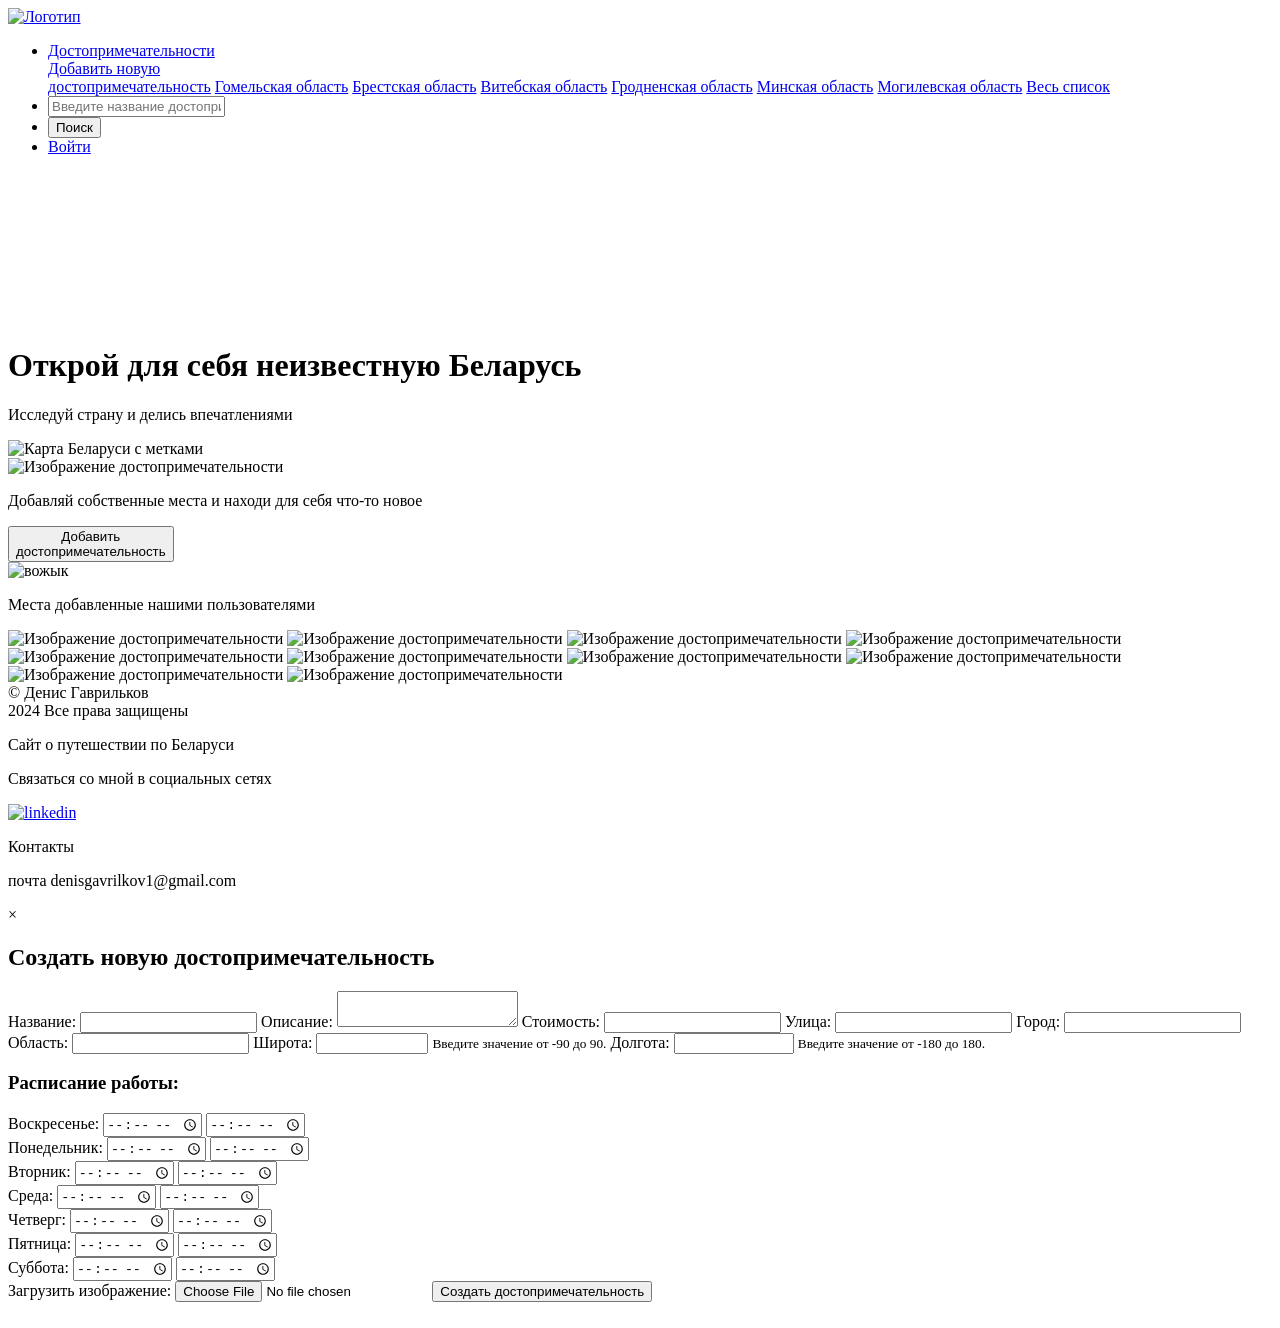
==== TravelAroundBelarusProj/wwwroot/HTML/index.html @ bdcacbc2 "correct 4/11/2024 auth and register" ====
<!--index.html-->
<!DOCTYPE html>
<html lang="ru">
<head>
    <meta charset="UTF-8">
    <meta name="viewport" content="width=device-width, initial-scale=1.0">
    <title>Путешествие по Беларуси</title>
    <link rel="stylesheet" href="/CSS/styles.css">
</head>
<body>
    <div class="top-background"></div>
    <div class="container_body">
        <header>
            <div class="navbar-container">
                <nav class="navbar">
                    <div class="logo">
                        <a href="#" id="homeLink">
                            <img src="./Images/UsersPhotos/Логотип.png" alt="Логотип" class="logo-image">
                        </a>
                    </div>
                    <ul class="nav-links">
                        <li class="dropdown">
                            <a href="#" class="dropbtn">Достопримечательности</a>
                            <div class="dropdown-content">
                                <a href="#" <button id="createButton">Добавить новую<br /> достопримечательность</button></a>
                                <a href="#" class="region-link" data-region="Гомельская">Гомельская область</a>
                                <a href="#" class="region-link" data-region="Брестская">Брестская область</a>
                                <a href="#" class="region-link" data-region="Витебская">Витебская область</a>
                                <a href="#" class="region-link" data-region="Гродненская">Гродненская область</a>
                                <a href="#" class="region-link" data-region="Минская">Минская область</a>
                                <a href="#" class="region-link" data-region="Могилевская">Могилевская область</a>
                                <a href="#" class="region-link" data-region="Весь список">Весь список</a>
                            </div>
                        </li>
                        <li><input type="text" id="searchInput" placeholder="Введите название достопримечательности"></li>
                        <li><button id="searchButton">Поиск</button></li>
                        <li><a href="#" id="loginButton">Войти</a></li>
                        <!--<li><button id="createButton" class="btn-primary">Добавить достопримечательность</button></li>-->
                    </ul>
                </nav>
            </div>
        </header>

        <div class="video-container">
            <video id="headerVideo" autoplay muted loop>
                <source src="./Images/VideoHeader.mp4" type="video/mp4">
                Ваш браузер не поддерживает видео.
            </video>
            <div class="video-overlay">
                <h1>Открой для себя неизвестную Беларусь</h1>
            </div>
        </div>

        <!--<div class="content-section">-->
        <div class="container">

            <main id="content">
                <!-- Контент будет загружаться здесь -->
            </main>

        </div>

        <div class="container">
            <div class="text-group">
                <p>Исследуй страну и делись впечатлениями</p>
                <img src="./Images/map.png" alt="Карта Беларуси с метками" class="map-image">
            </div>
            <div class="text-group">
                <img src="./Images/UsersPhotos/Grodno_Building.jpg" alt="Изображение достопримечательности" class="place-image">
                <div class="column-group">
                    <p>Добавляй собственные места и находи для себя что-то новое</p>
                    <div class="row-Images-group">
                        <li style="list-style-type: none;"><button id="createButton" class="btn-primary">Добавить <br /> достопримечательность</button></li>
                        <img src="./Images/вожык.png" alt="вожык" class="cat-image">
                    </div>
                </div>
            </div>
            <div class="text-group"> <p>Места добавленные нашими пользователями</p> </div>
            <!--<div class="text-group">
            <img src="./Images/UsersPhotos/Карточка Несвиж.jpg" alt="Изображение достопримечательности" class="UsersPhotos">
            <img src="./Images/UsersPhotos/Карточка Гродно.jpg" alt="Изображение достопримечательности" class="UsersPhotos">
        </div>-->
        </div>

        <div class="text-group slider-container">

            <div class="slider">
                <img src="./Images/UsersPhotos/Nesvizh_Street.jpg" alt="Изображение достопримечательности" class="Slider_UsersPhotos">
                <img src="./Images/UsersPhotos/Courtyards_of_Grodno.jpg" alt="Изображение достопримечательности" class="Slider_UsersPhotos">
                <img src="./Images/UsersPhotos/Drama_Theatre.jpg" alt="Изображение достопримечательности" class="Slider_UsersPhotos">
                <img src="./Images/UsersPhotos/University.jpg" alt="Изображение достопримечательности" class="Slider_UsersPhotos">
                <img src="./Images/UsersPhotos/Boris_and_Gleb_Church.jpg" alt="Изображение достопримечательности" class="Slider_UsersPhotos">
                <img src="./Images/UsersPhotos/The_new_castle.jpg" alt="Изображение достопримечательности" class="Slider_UsersPhotos">
                <img src="./Images/UsersPhotos/Grodno_Street_1.jpg" alt="Изображение достопримечательности" class="Slider_UsersPhotos">
                <img src="./Images/UsersPhotos/Grodno_Street_2.jpg" alt="Изображение достопримечательности" class="Slider_UsersPhotos">
                <img src="./Images/UsersPhotos/The_old_castle.jpg" alt="Изображение достопримечательности" class="Slider_UsersPhotos">
                <img src="./Images/UsersPhotos/Nesvizh_Street.jpg" alt="Изображение достопримечательности" class="Slider_UsersPhotos">
                <!-- Добавьте сюда еще изображения, если нужно -->
            </div>
        </div>

        <div class="footer">
            <div class="container">
                <div class="footer-row">
                    <div class="footer-copyright">
                        <div class="footer-copyright-name">© Денис Гаврильков <br /> 2024 Все права защищены </div>
                        <p>Сайт о путешествии по Беларуси</p>

                    </div> <!--"footer-copyright"-->
                    <div class="footer-connect">
                        <p>Связаться со мной в социальных сетях</p>
                        <div class="footer-icons">
                            <a href="#">
                                <img src="./Images/icons/in.jpg" alt="linkedin" class="in-image" />
                            </a>

                        </div>
                    </div> <!--"footer-connect"-->
                    <div class="footer-connect">
                        <p>Контакты</p>
                        <p>почта denisgavrilkov1@gmail.com</p>
                    </div>
                </div> <!--"footer-row"-->
            </div> <!--container-->
        </div> <!--footer-->
        <!-- Modal для добавления достопримечательности -->
        <div id="createModal" class="modal">
            <div class="modal-content">
                <span class="close">×</span>
                <h2>Создать новую достопримечательность</h2>
                <form id="createForm">
                    <label for="name">Название:</label>
                    <input type="text" id="name" name="name" required>

                    <label for="description">Описание:</label>
                    <textarea id="description" name="description" required></textarea>

                    <label for="price">Стоимость:</label>
                    <input type="number" id="price" name="price" step="0.01" required>

                    <!--<label for="numberOfVisitors">Количество посетителей:</label>
    <input type="number" id="numberOfVisitors" name="numberOfVisitors" min="0">-->

                    <label for="street">Улица:</label>
                    <input type="text" id="street" name="street">

                    <label for="city">Город:</label>
                    <input type="text" id="city" name="city">

                    <label for="region">Область:</label>
                    <input type="text" id="region" name="region" required>

                    <label for="latitude">Широта:</label>
                    <input type="number" id="latitude" name="latitude" step="0.000001" min="-90" max="90">
                    <small>Введите значение от -90 до 90.</small>

                    <label for="longitude">Долгота:</label>
                    <input type="number" id="longitude" name="longitude" step="0.000001" min="-180" max="180">
                    <small>Введите значение от -180 до 180.</small>

                    <!--<fieldset id="workSchedules">
        <legend>Расписание работы:</legend>-->
                    <!-- Блоки расписания будут добавляться динамически -->
                    <!--<div class="work-schedule">
            <label for="workDay0">День недели:</label>
            <select id="workDay0" name="workSchedules[0].dayOfWeek">
                <option value="" selected disabled>Выберите день недели</option>
                <option value="Понедельник">Понедельник</option>
                <option value="Вторник">Вторник</option>
                <option value="Среда">Среда</option>
                <option value="Четверг">Четверг</option>
                <option value="Пятница">Пятница</option>
                <option value="Суббота">Суббота</option>
                <option value="Воскресенье">Воскресенье</option>
            </select>
            <label for="openTime0">Время открытия:</label>
            <input type="time" id="openTime0" name="workSchedules[0].openTime">
            <label for="closeTime0">Время закрытия:</label>
            <input type="time" id="closeTime0" name="workSchedules[0].closeTime">
        </div>
    </fieldset>-->

                    <div id="workSchedulesContainer">
                        <h3>Расписание работы:</h3>
                        <div class="work-schedule" data-day="Sunday">
                            <label>Воскресенье:</label>
                            <input type="time" name="workSchedules[0].openTime" placeholder="Время открытия">
                            <input type="time" name="workSchedules[0].closeTime" placeholder="Время закрытия">
                        </div>
                        <div class="work-schedule" data-day="Monday">
                            <label>Понедельник:</label>
                            <input type="time" name="workSchedules[1].openTime" placeholder="Время открытия">
                            <input type="time" name="workSchedules[1].closeTime" placeholder="Время закрытия">
                        </div>
                        <div class="work-schedule" data-day="Tuesday">
                            <label>Вторник:</label>
                            <input type="time" name="workSchedules[2].openTime" placeholder="Время открытия">
                            <input type="time" name="workSchedules[2].closeTime" placeholder="Время закрытия">
                        </div>
                        <div class="work-schedule" data-day="Wednesday">
                            <label>Среда:</label>
                            <input type="time" name="workSchedules[3].openTime" placeholder="Время открытия">
                            <input type="time" name="workSchedules[3].closeTime" placeholder="Время закрытия">
                        </div>
                        <div class="work-schedule" data-day="Thursday">
                            <label>Четверг:</label>
                            <input type="time" name="workSchedules[4].openTime" placeholder="Время открытия">
                            <input type="time" name="workSchedules[4].closeTime" placeholder="Время закрытия">
                        </div>
                        <div class="work-schedule" data-day="Friday">
                            <label>Пятница:</label>
                            <input type="time" name="workSchedules[5].openTime" placeholder="Время открытия">
                            <input type="time" name="workSchedules[5].closeTime" placeholder="Время закрытия">
                        </div>
                        <div class="work-schedule" data-day="Saturday">
                            <label>Суббота:</label>
                            <input type="time" name="workSchedules[6].openTime" placeholder="Время открытия">
                            <input type="time" name="workSchedules[6].closeTime" placeholder="Время закрытия">
                        </div>
                    </div>

                    <!--<button type="button" id="addSchedule">Добавить день недели</button>-->
                    <label for="imageFile">Загрузить изображение:</label>
                    <input type="file" id="imageFile" name="imageFile" accept="image/*">
                    <button type="submit">Создать достопримечательность</button>
                </form>
            </div><br class="Apple-interchange-newline">
        </div>
        <script src="/JS/navigation.js"></script>
        <script src="/JS/script.js"></script>
    </div>
</body>
<div class="bottom-background"></div>
</html>
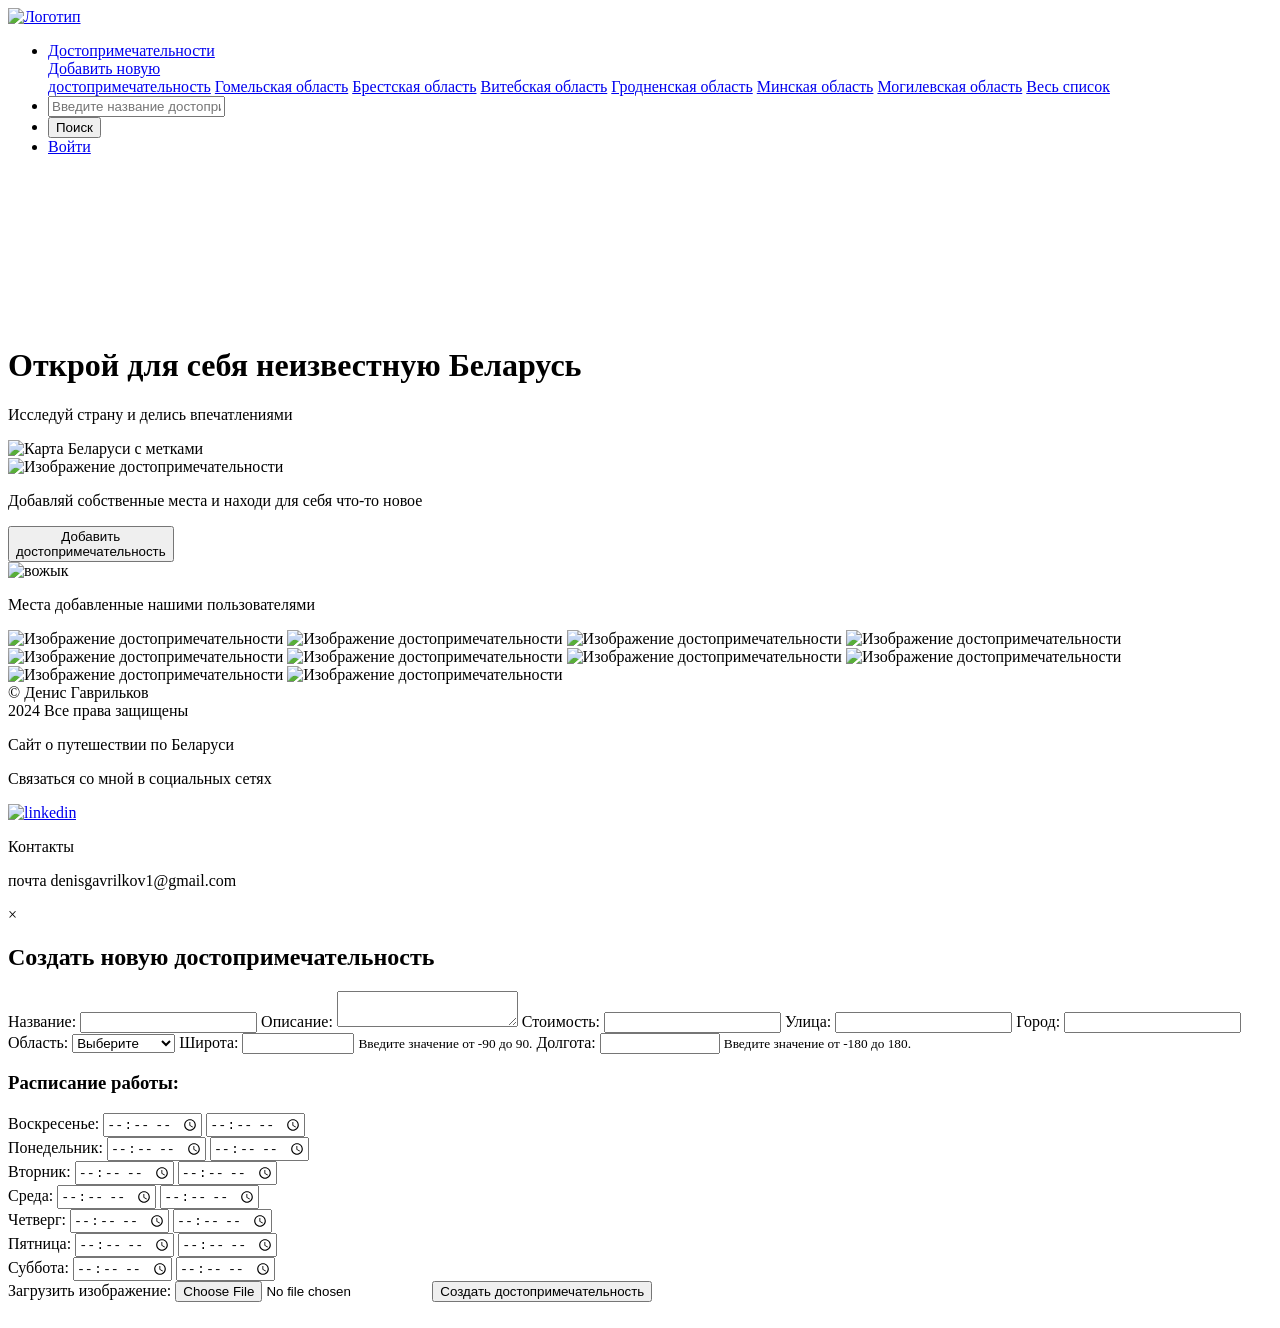
==== commit 843529b5: "corrected html" ====
--- a/TravelAroundBelarusProj/wwwroot/HTML/index.html
+++ b/TravelAroundBelarusProj/wwwroot/HTML/index.html
@@ -148,7 +148,15 @@
                     <input type="text" id="city" name="city">
 
                     <label for="region">Область:</label>
-                    <input type="text" id="region" name="region" required>
+                    <select id="region" name="region" required>
+                        <option value="" disabled selected>Выберите</option>
+                        <option value="Брестская">Брестская</option>
+                        <option value="Гродненская">Гродненская</option>
+                        <option value="Гомельская">Гомельская</option>
+                        <option value="Витебская">Витебская</option>
+                        <option value="Минская">Минская</option>
+                        <option value="Могилевская">Могилевская</option>
+                    </select>
 
                     <label for="latitude">Широта:</label>
                     <input type="number" id="latitude" name="latitude" step="0.000001" min="-90" max="90">
@@ -159,7 +167,7 @@
                     <small>Введите значение от -180 до 180.</small>
 
                     <!--<fieldset id="workSchedules">
-        <legend>Расписание работы:</legend>-->
+    <legend>Расписание работы:</legend>-->
                     <!-- Блоки расписания будут добавляться динамически -->
                     <!--<div class="work-schedule">
             <label for="workDay0">День недели:</label>
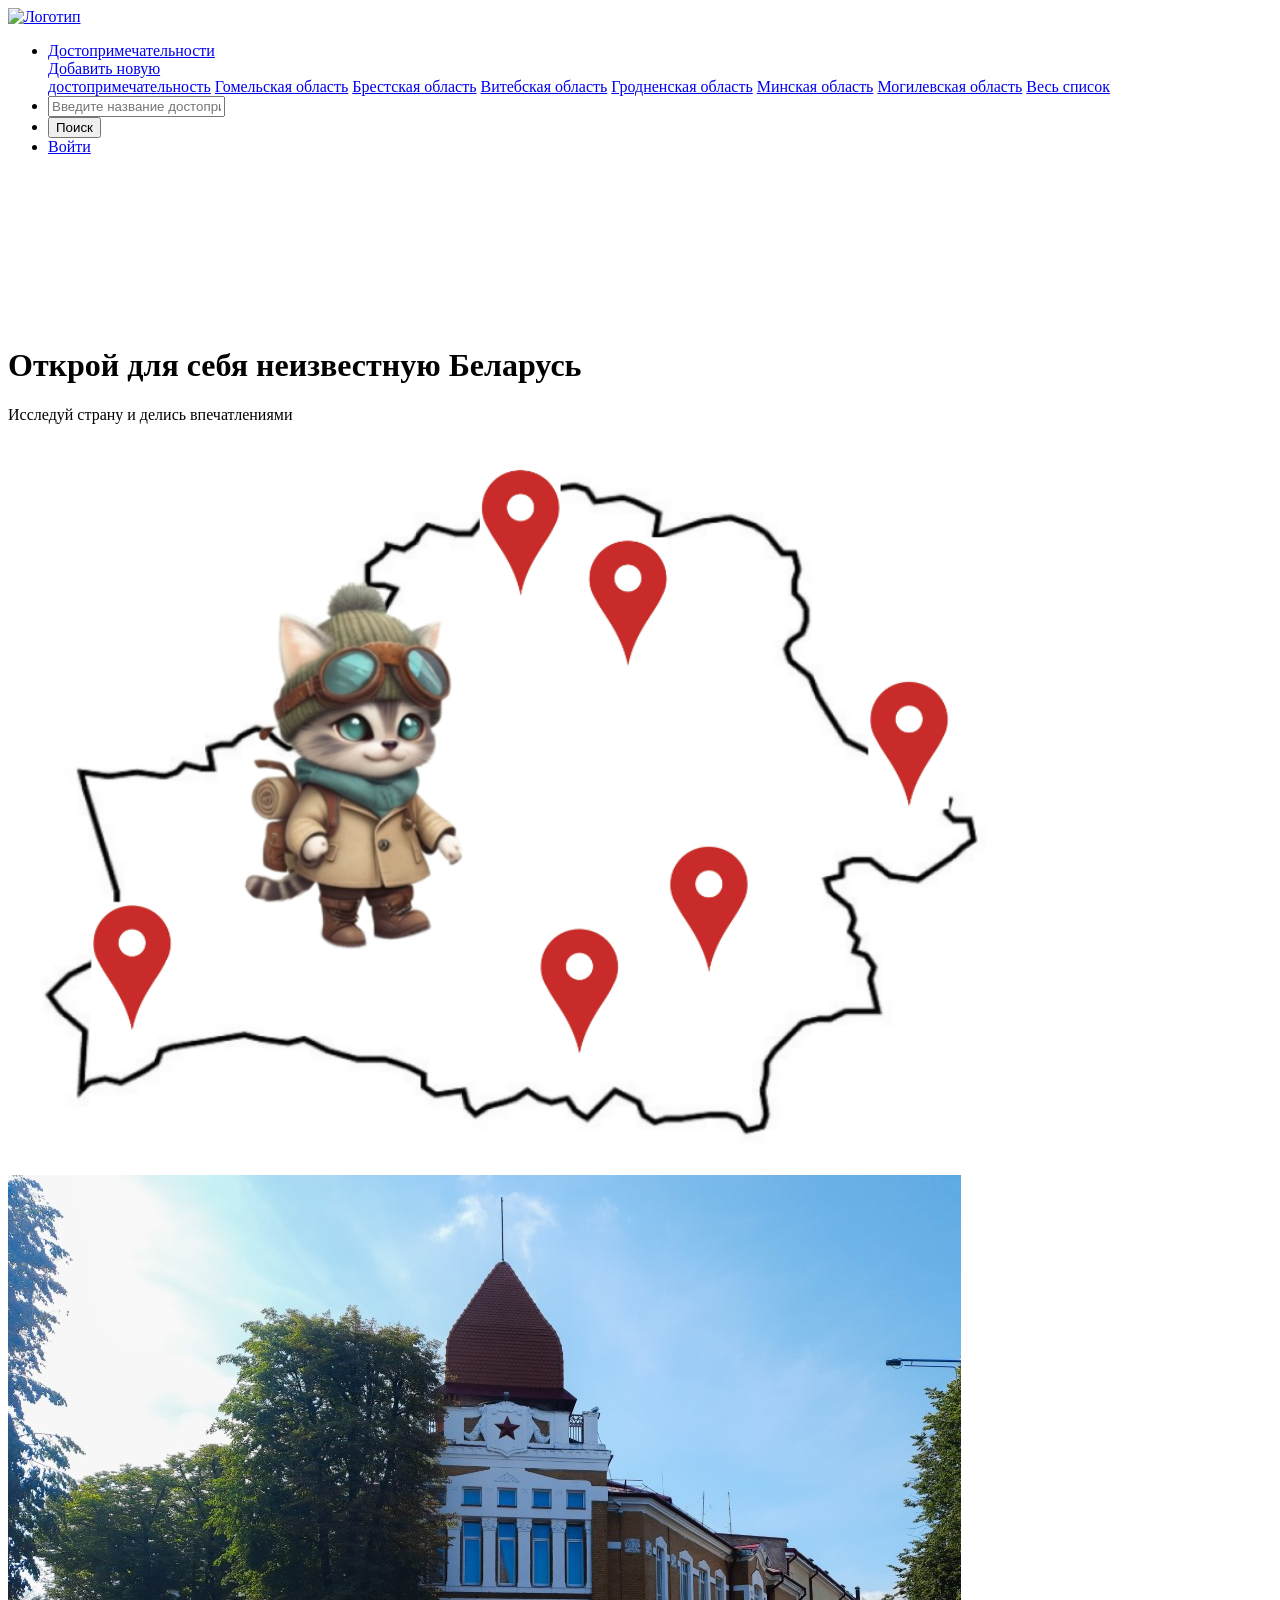
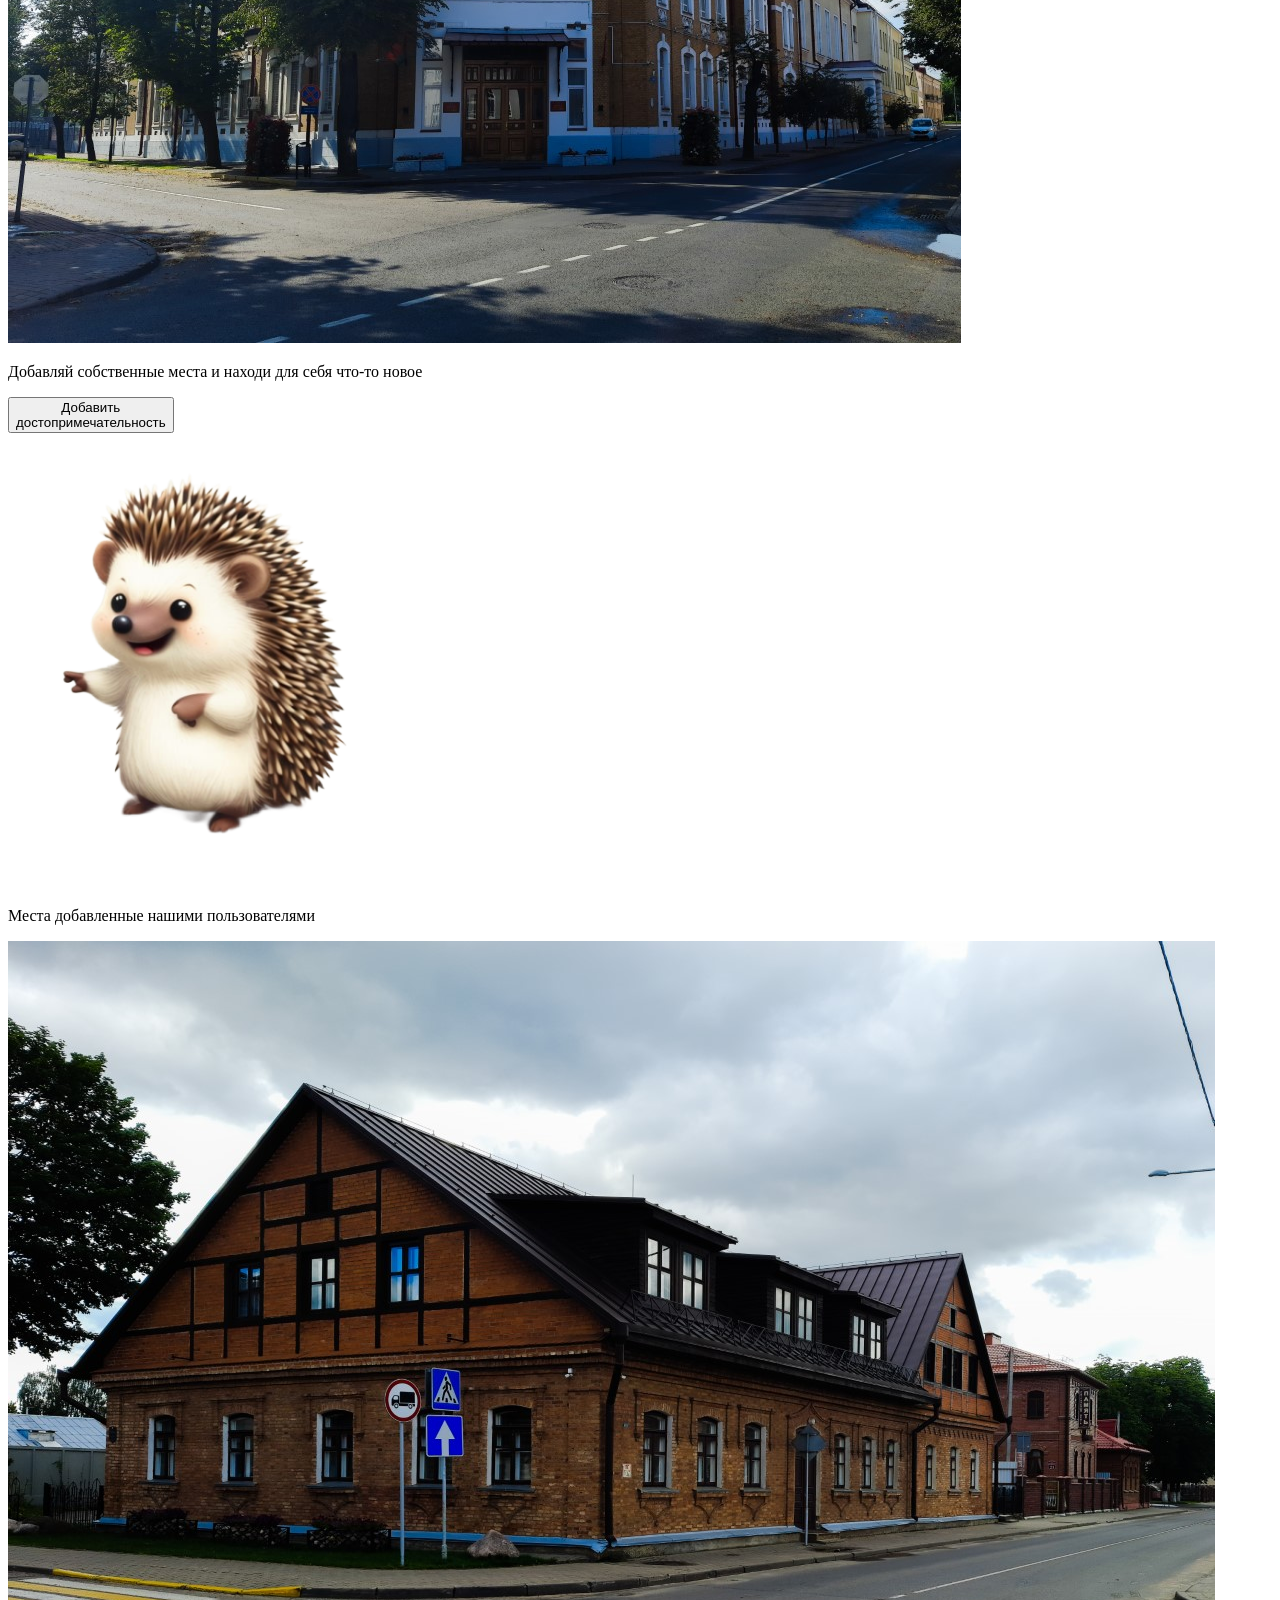
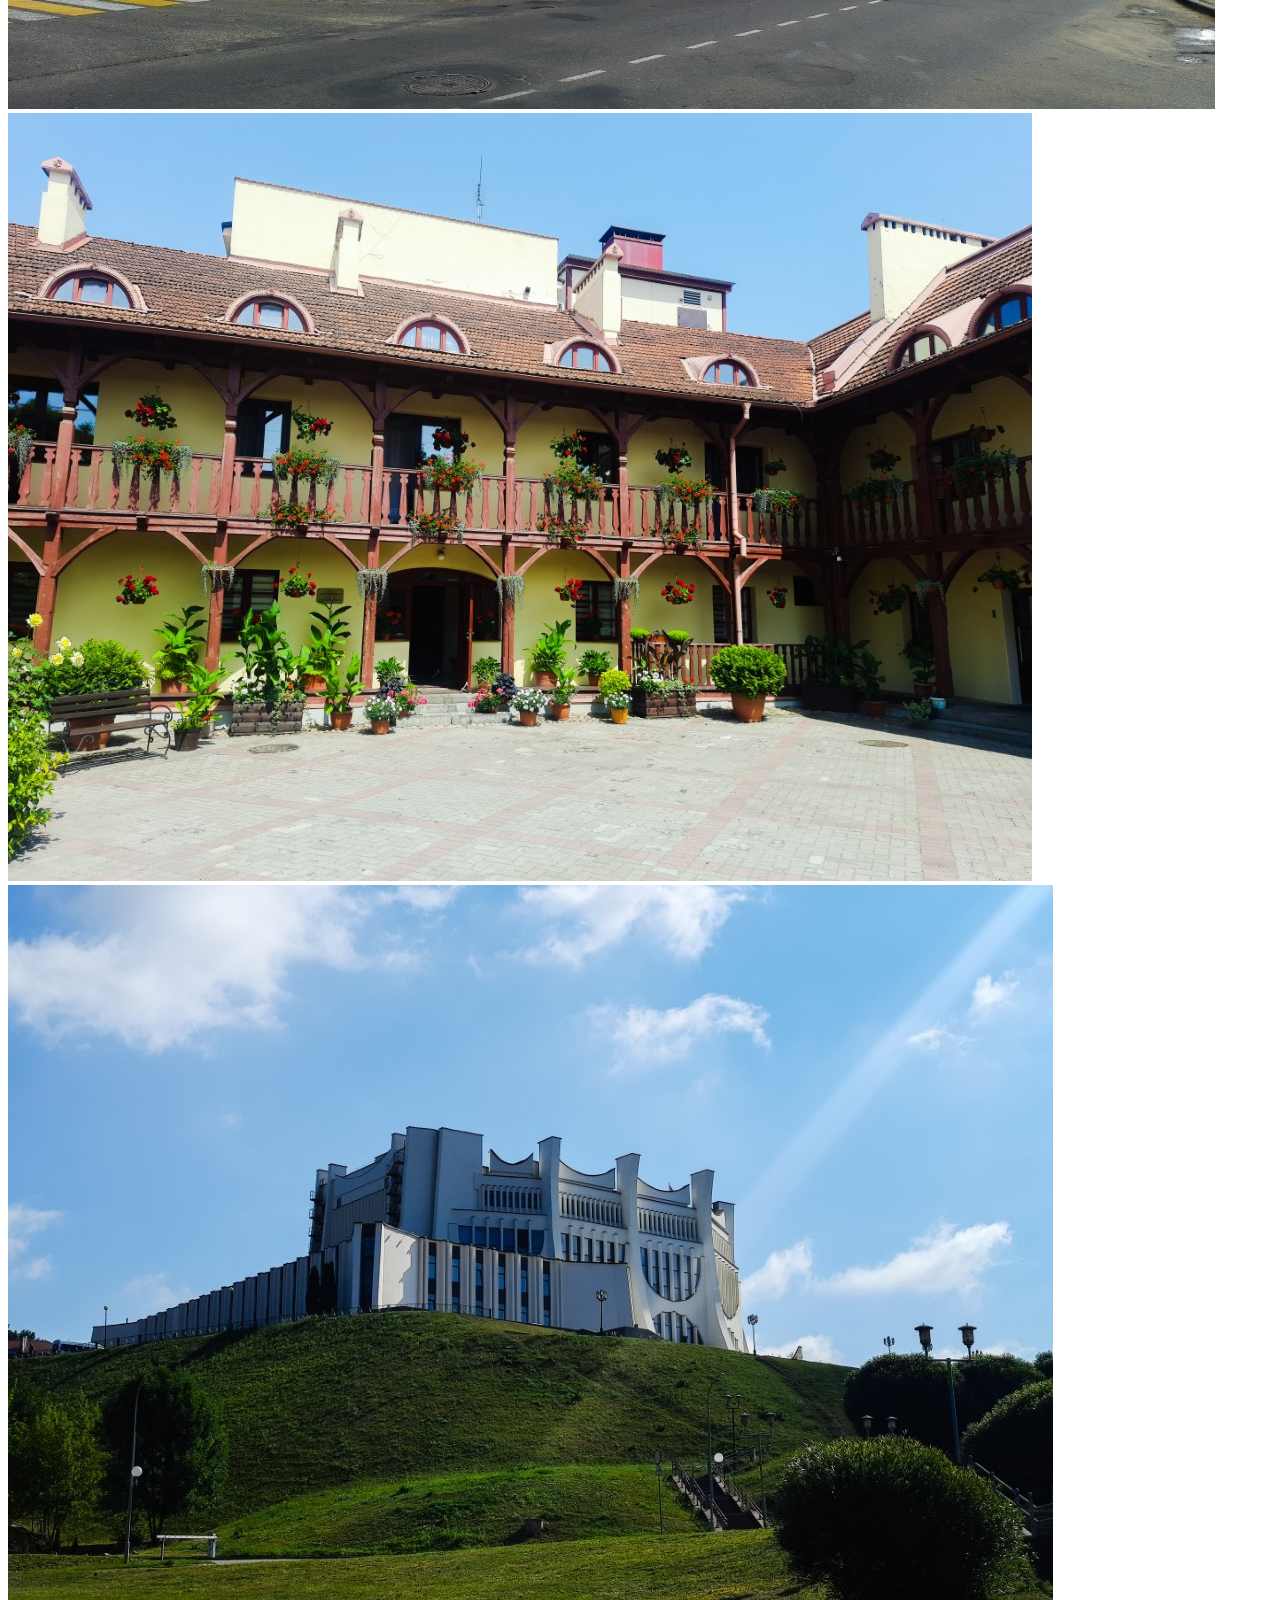
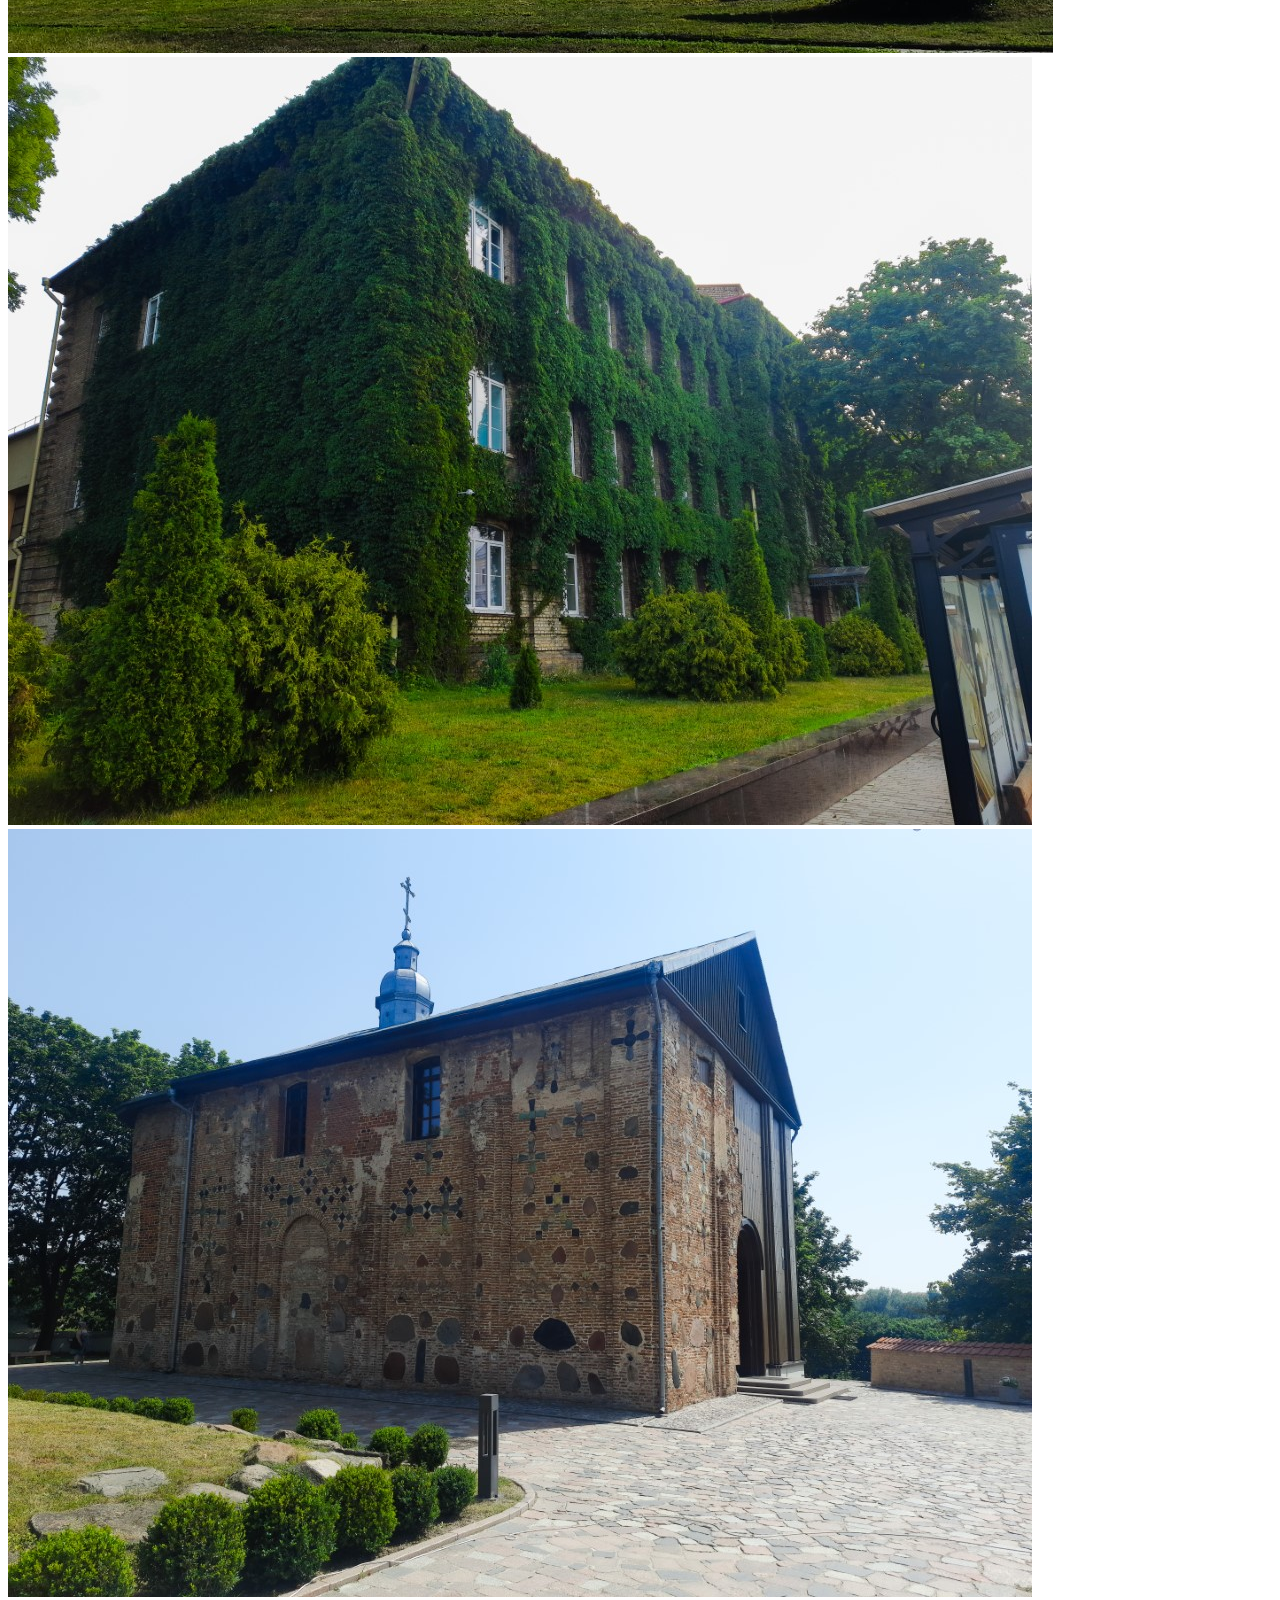
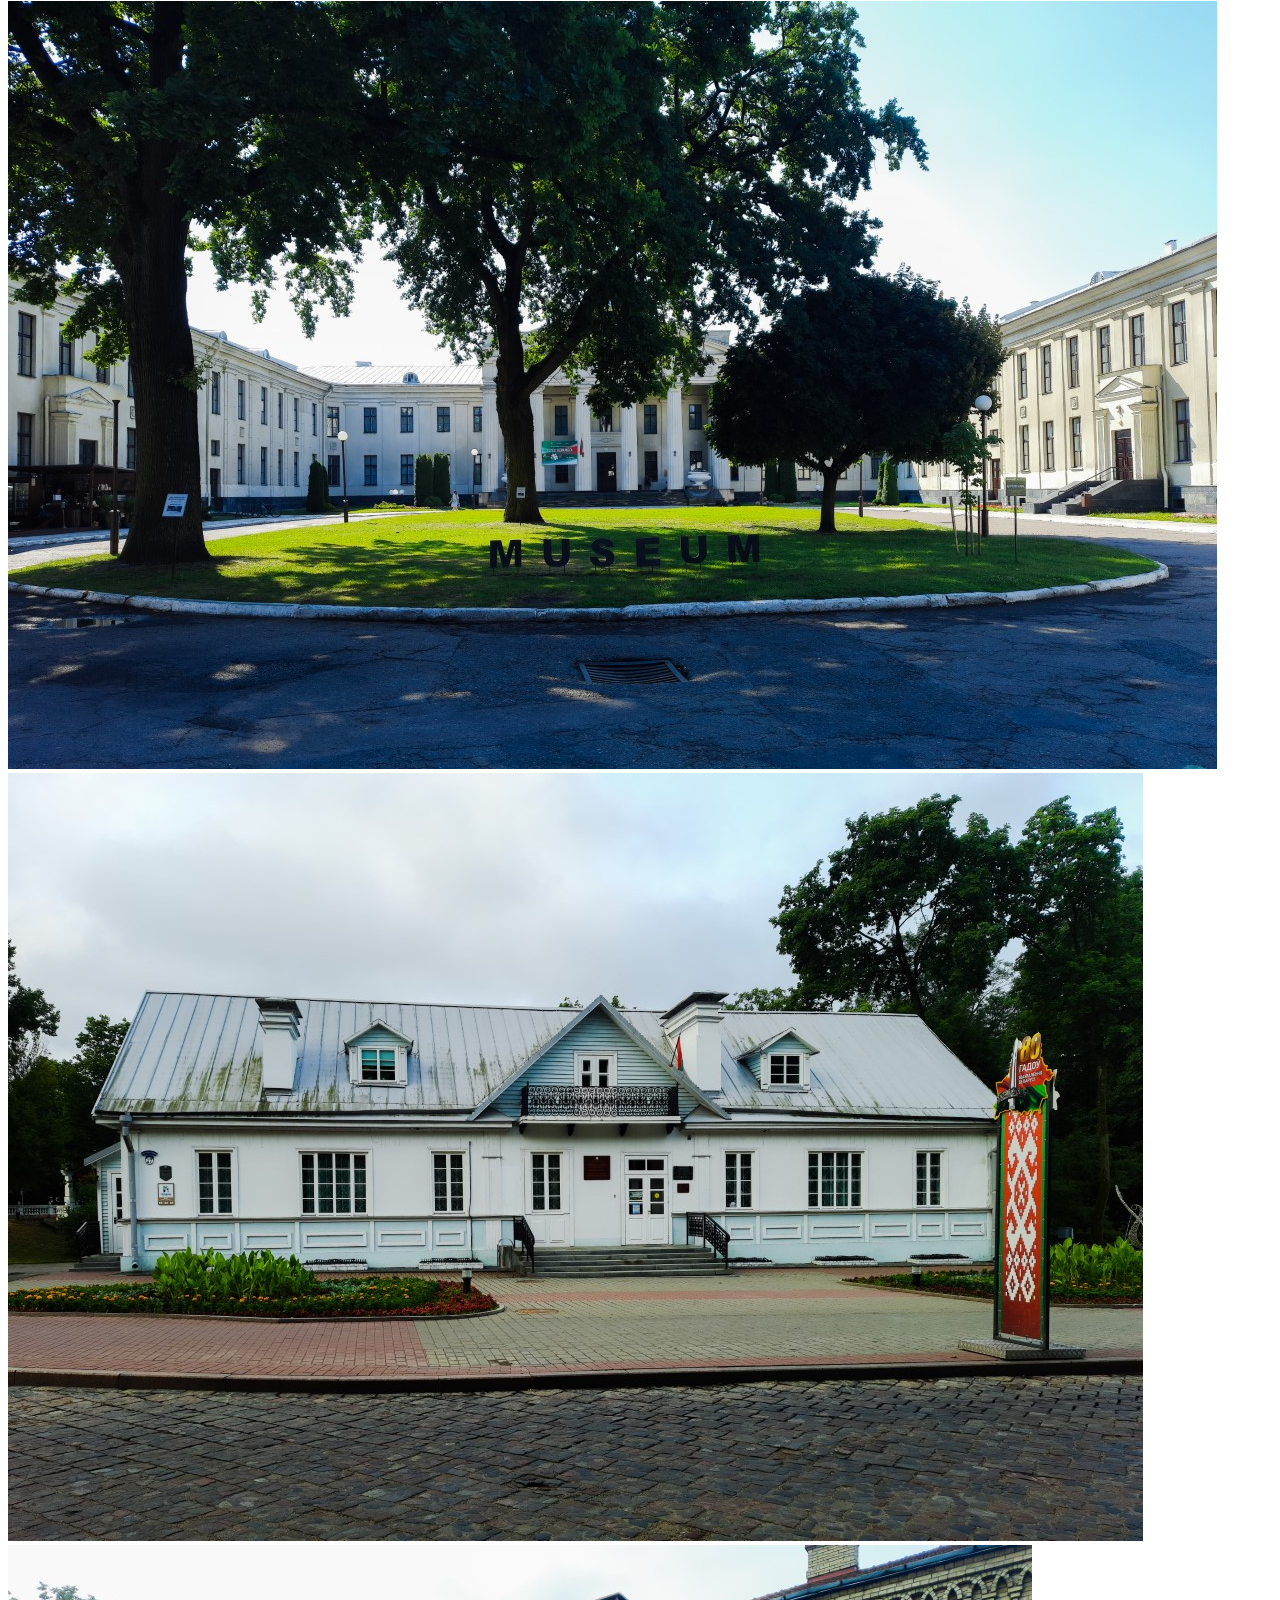
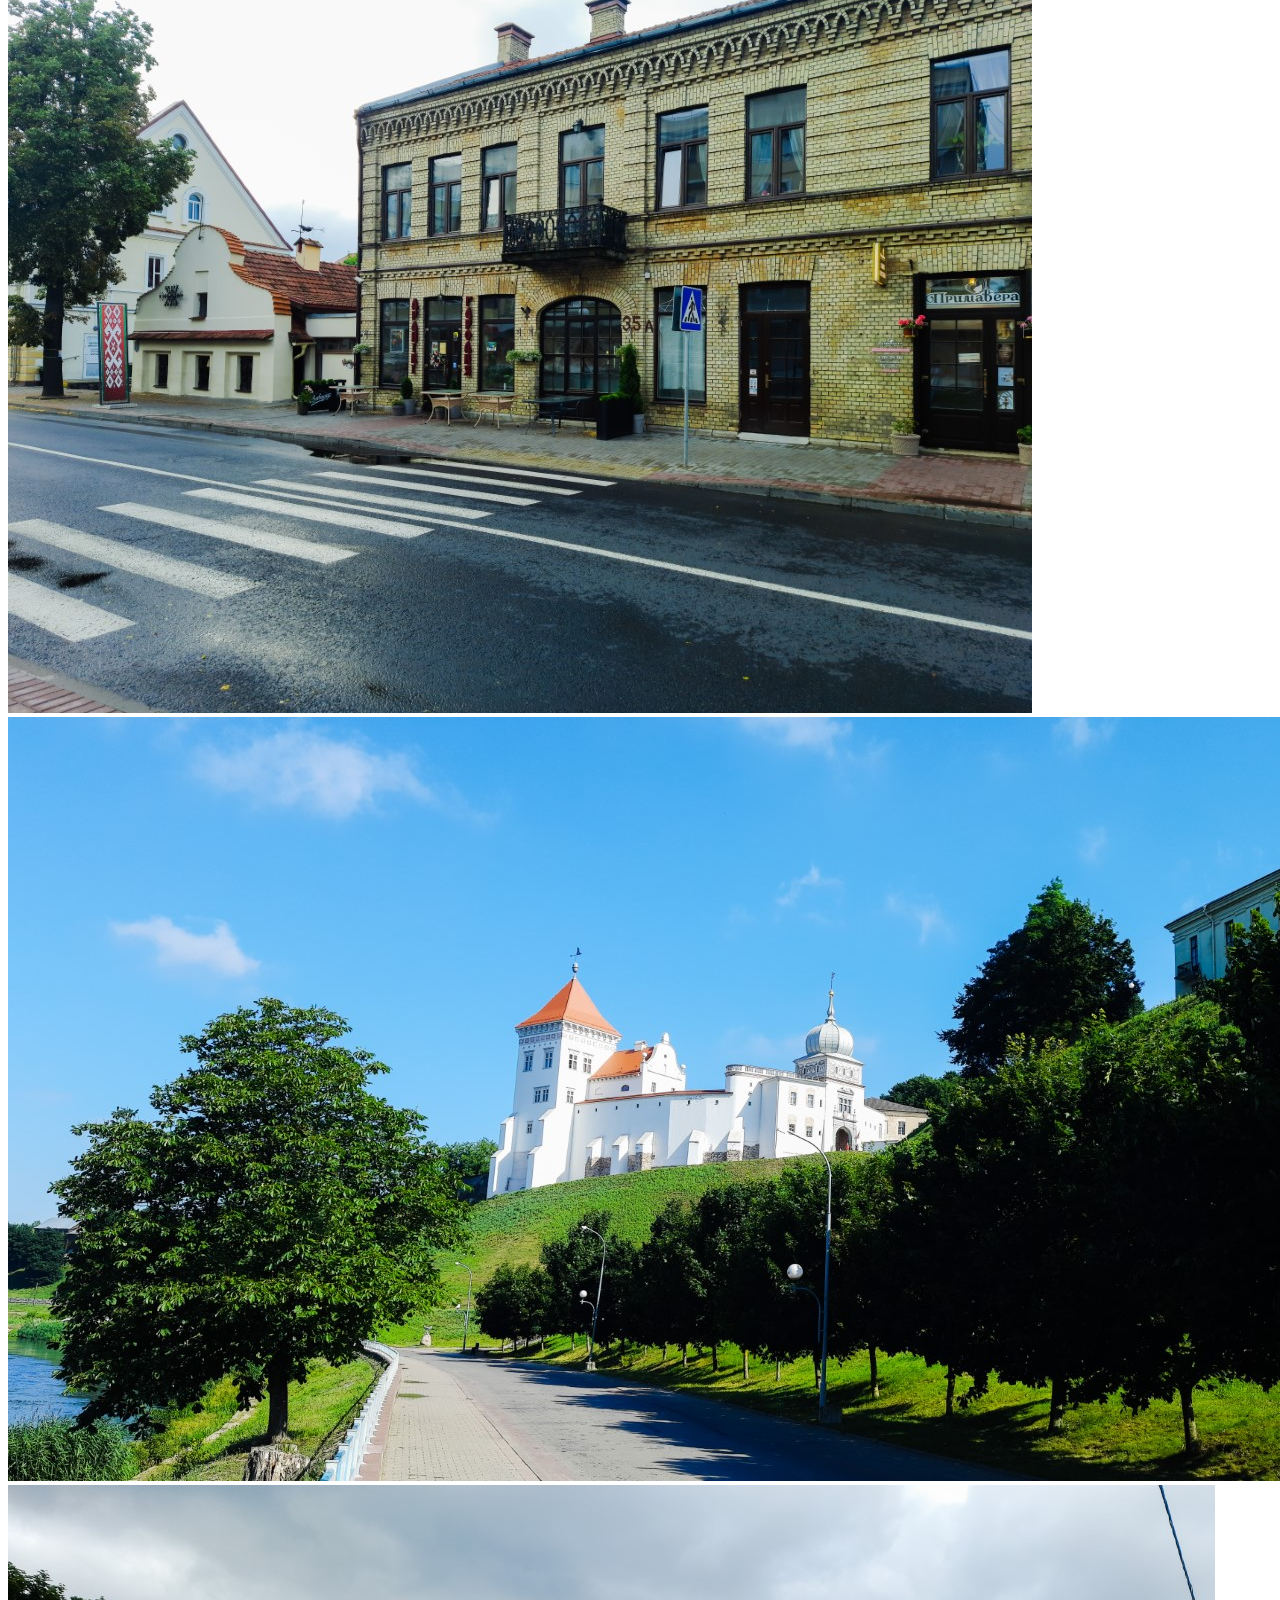
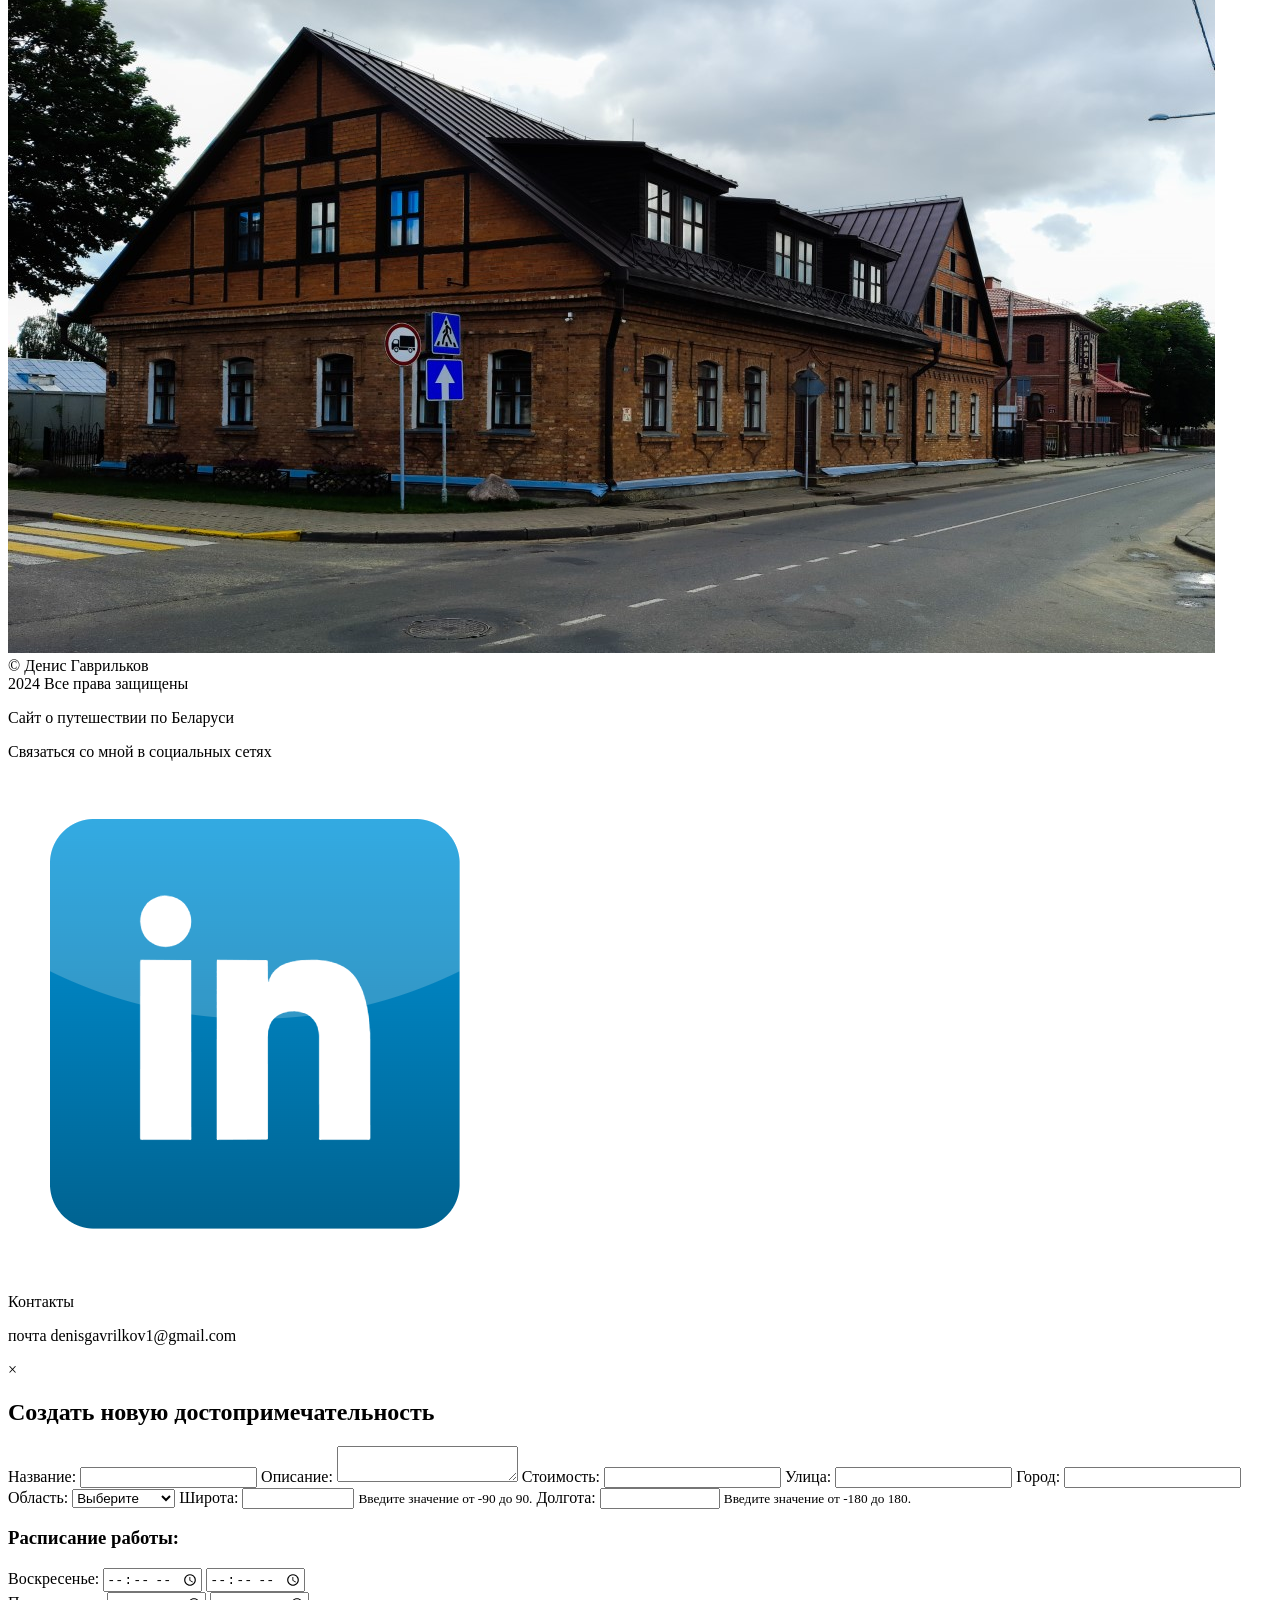
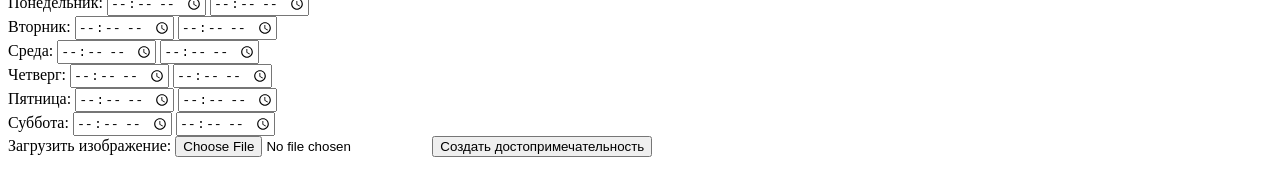
==== commit 1dab5c37: "correct load image" ====
--- a/TravelAroundBelarusProj/wwwroot/HTML/index.html
+++ b/TravelAroundBelarusProj/wwwroot/HTML/index.html
@@ -15,7 +15,7 @@
                 <nav class="navbar">
                     <div class="logo">
                         <a href="#" id="homeLink">
-                            <img src="./Images/UsersPhotos/Логотип.png" alt="Логотип" class="logo-image">
+                            <img src="/Images/UsersPhotos/Логотип.png" alt="Логотип" class="logo-image">
                         </a>
                     </div>
                     <ul class="nav-links">
@@ -43,7 +43,7 @@
 
         <div class="video-container">
             <video id="headerVideo" autoplay muted loop>
-                <source src="./Images/VideoHeader.mp4" type="video/mp4">
+                <source src="/Images/VideoHeader.mp4" type="video/mp4">
                 Ваш браузер не поддерживает видео.
             </video>
             <div class="video-overlay">
@@ -63,15 +63,15 @@
         <div class="container">
             <div class="text-group">
                 <p>Исследуй страну и делись впечатлениями</p>
-                <img src="./Images/map.png" alt="Карта Беларуси с метками" class="map-image">
+                <img src="/Images/map.png" alt="Карта Беларуси с метками" class="map-image">
             </div>
             <div class="text-group">
-                <img src="./Images/UsersPhotos/Grodno_Building.jpg" alt="Изображение достопримечательности" class="place-image">
+                <img src="/Images/UsersPhotos/Grodno_Building.jpg" alt="Изображение достопримечательности" class="place-image">
                 <div class="column-group">
                     <p>Добавляй собственные места и находи для себя что-то новое</p>
                     <div class="row-Images-group">
                         <li style="list-style-type: none;"><button id="createButton" class="btn-primary">Добавить <br /> достопримечательность</button></li>
-                        <img src="./Images/вожык.png" alt="вожык" class="cat-image">
+                        <img src="/Images/вожык.png" alt="вожык" class="cat-image">
                     </div>
                 </div>
             </div>
@@ -85,16 +85,16 @@
         <div class="text-group slider-container">
 
             <div class="slider">
-                <img src="./Images/UsersPhotos/Nesvizh_Street.jpg" alt="Изображение достопримечательности" class="Slider_UsersPhotos">
-                <img src="./Images/UsersPhotos/Courtyards_of_Grodno.jpg" alt="Изображение достопримечательности" class="Slider_UsersPhotos">
-                <img src="./Images/UsersPhotos/Drama_Theatre.jpg" alt="Изображение достопримечательности" class="Slider_UsersPhotos">
-                <img src="./Images/UsersPhotos/University.jpg" alt="Изображение достопримечательности" class="Slider_UsersPhotos">
-                <img src="./Images/UsersPhotos/Boris_and_Gleb_Church.jpg" alt="Изображение достопримечательности" class="Slider_UsersPhotos">
-                <img src="./Images/UsersPhotos/The_new_castle.jpg" alt="Изображение достопримечательности" class="Slider_UsersPhotos">
-                <img src="./Images/UsersPhotos/Grodno_Street_1.jpg" alt="Изображение достопримечательности" class="Slider_UsersPhotos">
-                <img src="./Images/UsersPhotos/Grodno_Street_2.jpg" alt="Изображение достопримечательности" class="Slider_UsersPhotos">
-                <img src="./Images/UsersPhotos/The_old_castle.jpg" alt="Изображение достопримечательности" class="Slider_UsersPhotos">
-                <img src="./Images/UsersPhotos/Nesvizh_Street.jpg" alt="Изображение достопримечательности" class="Slider_UsersPhotos">
+                <img src="/Images/UsersPhotos/Nesvizh_Street.jpg" alt="Изображение достопримечательности" class="Slider_UsersPhotos">
+                <img src="/Images/UsersPhotos/Courtyards_of_Grodno.jpg" alt="Изображение достопримечательности" class="Slider_UsersPhotos">
+                <img src="/Images/UsersPhotos/Drama_Theatre.jpg" alt="Изображение достопримечательности" class="Slider_UsersPhotos">
+                <img src="/Images/UsersPhotos/University.jpg" alt="Изображение достопримечательности" class="Slider_UsersPhotos">
+                <img src="/Images/UsersPhotos/Boris_and_Gleb_Church.jpg" alt="Изображение достопримечательности" class="Slider_UsersPhotos">
+                <img src="/Images/UsersPhotos/The_new_castle.jpg" alt="Изображение достопримечательности" class="Slider_UsersPhotos">
+                <img src="/Images/UsersPhotos/Grodno_Street_1.jpg" alt="Изображение достопримечательности" class="Slider_UsersPhotos">
+                <img src="/Images/UsersPhotos/Grodno_Street_2.jpg" alt="Изображение достопримечательности" class="Slider_UsersPhotos">
+                <img src="/Images/UsersPhotos/The_old_castle.jpg" alt="Изображение достопримечательности" class="Slider_UsersPhotos">
+                <img src="/Images/UsersPhotos/Nesvizh_Street.jpg" alt="Изображение достопримечательности" class="Slider_UsersPhotos">
                 <!-- Добавьте сюда еще изображения, если нужно -->
             </div>
         </div>
@@ -111,7 +111,7 @@
                         <p>Связаться со мной в социальных сетях</p>
                         <div class="footer-icons">
                             <a href="#">
-                                <img src="./Images/icons/in.jpg" alt="linkedin" class="in-image" />
+                                <img src="/Images/icons/in.jpg" alt="linkedin" class="in-image" />
                             </a>
 
                         </div>
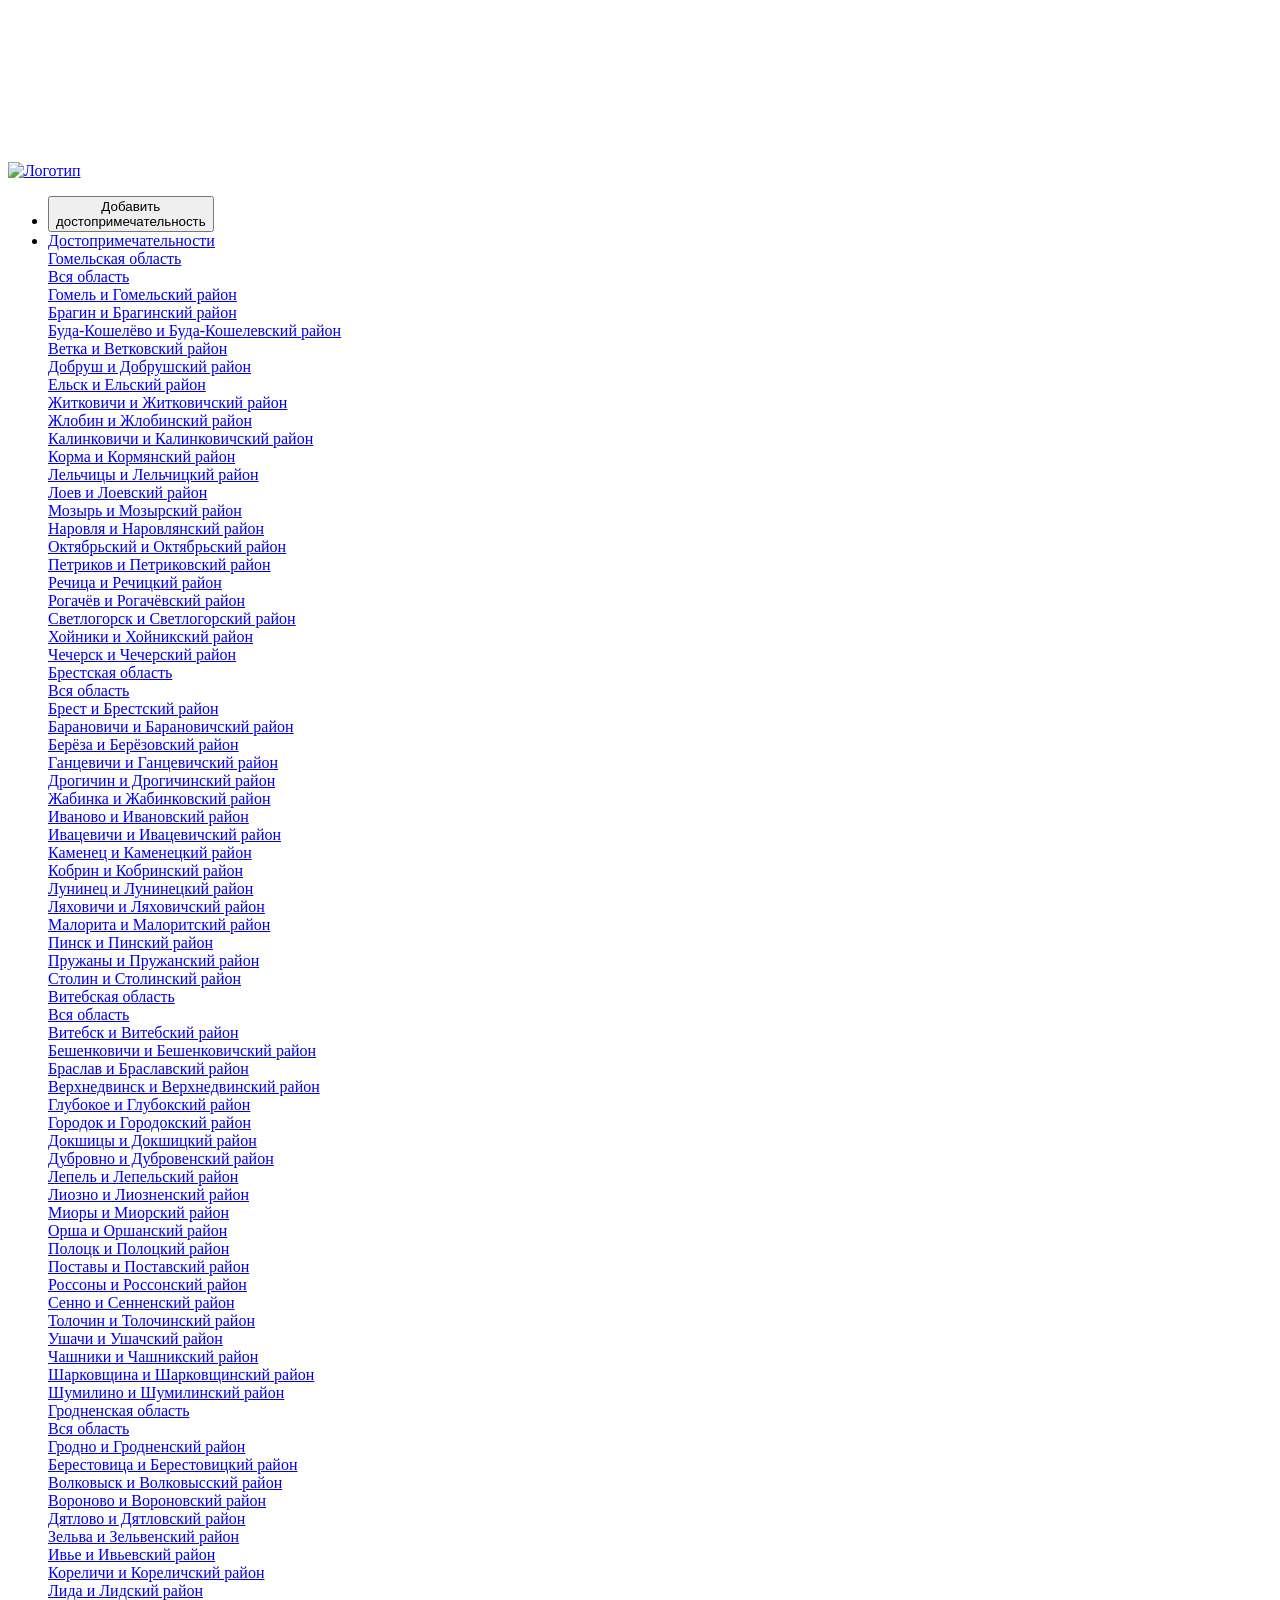
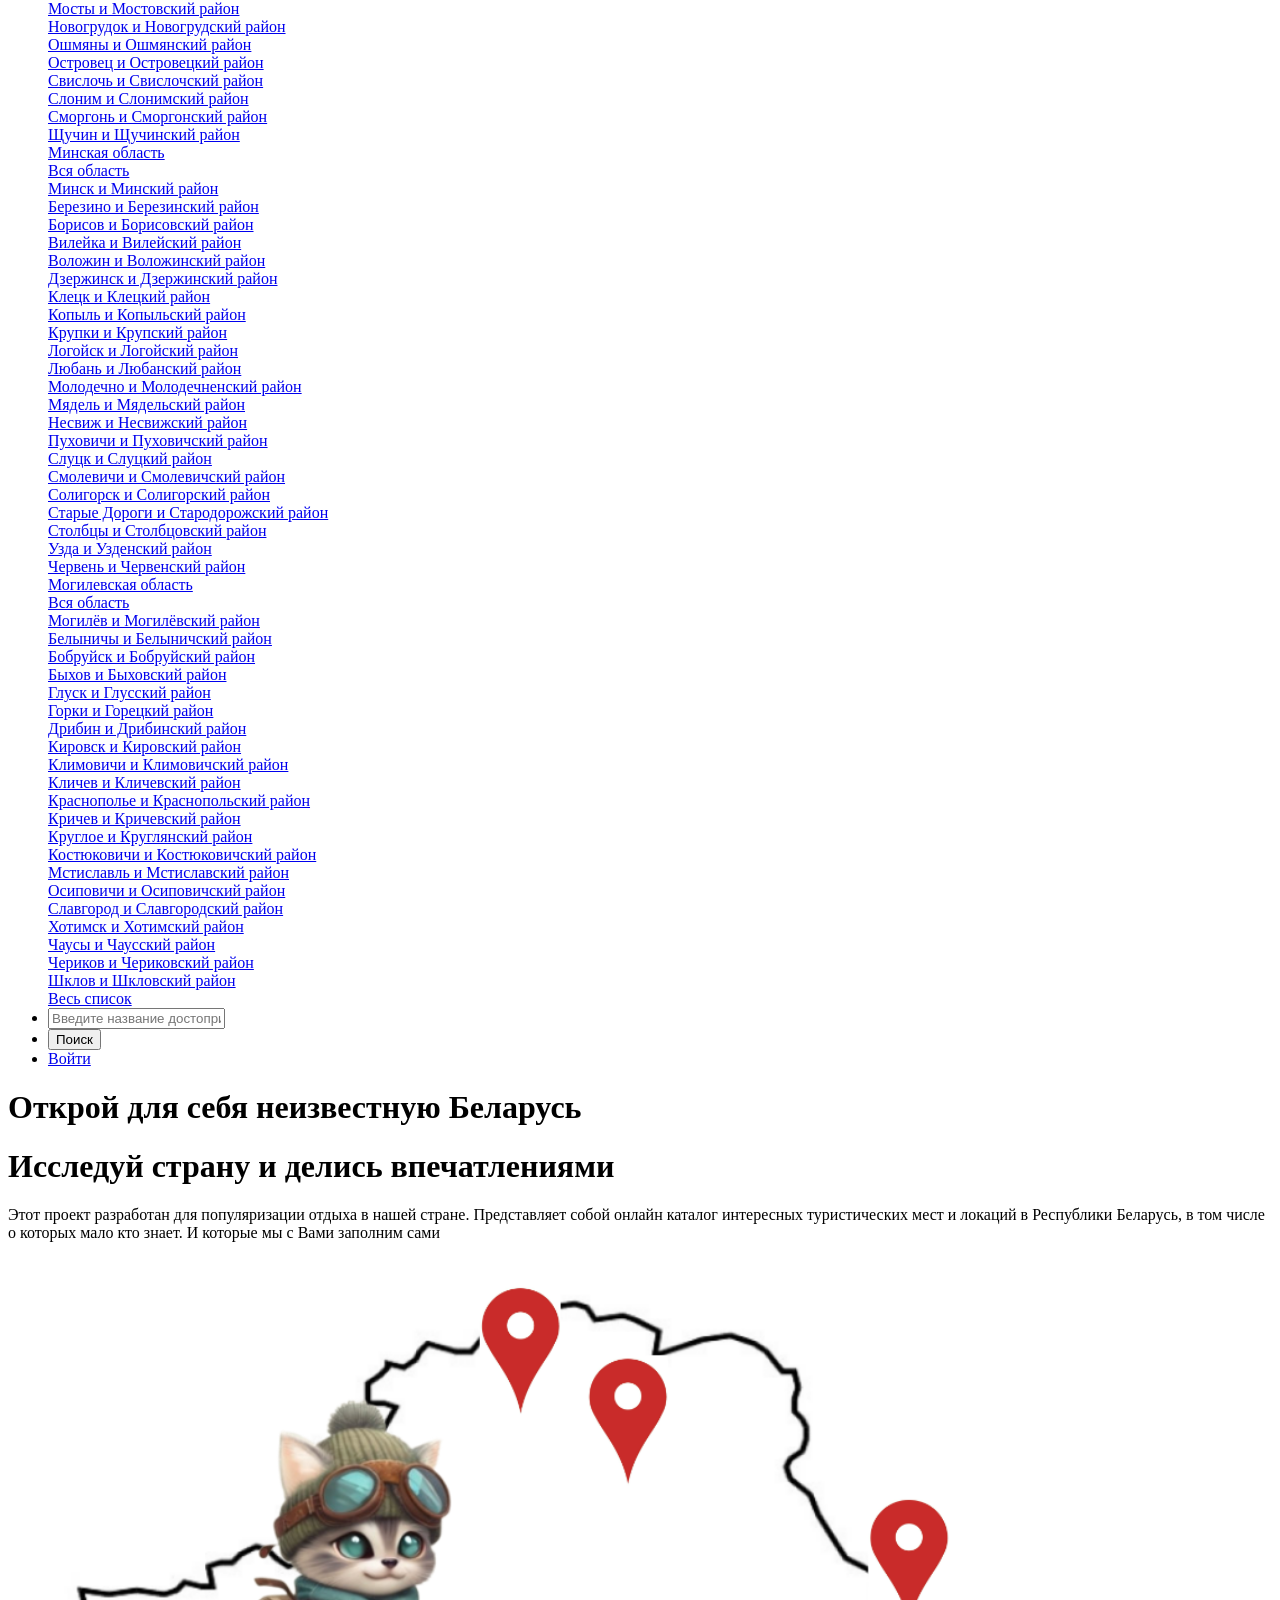
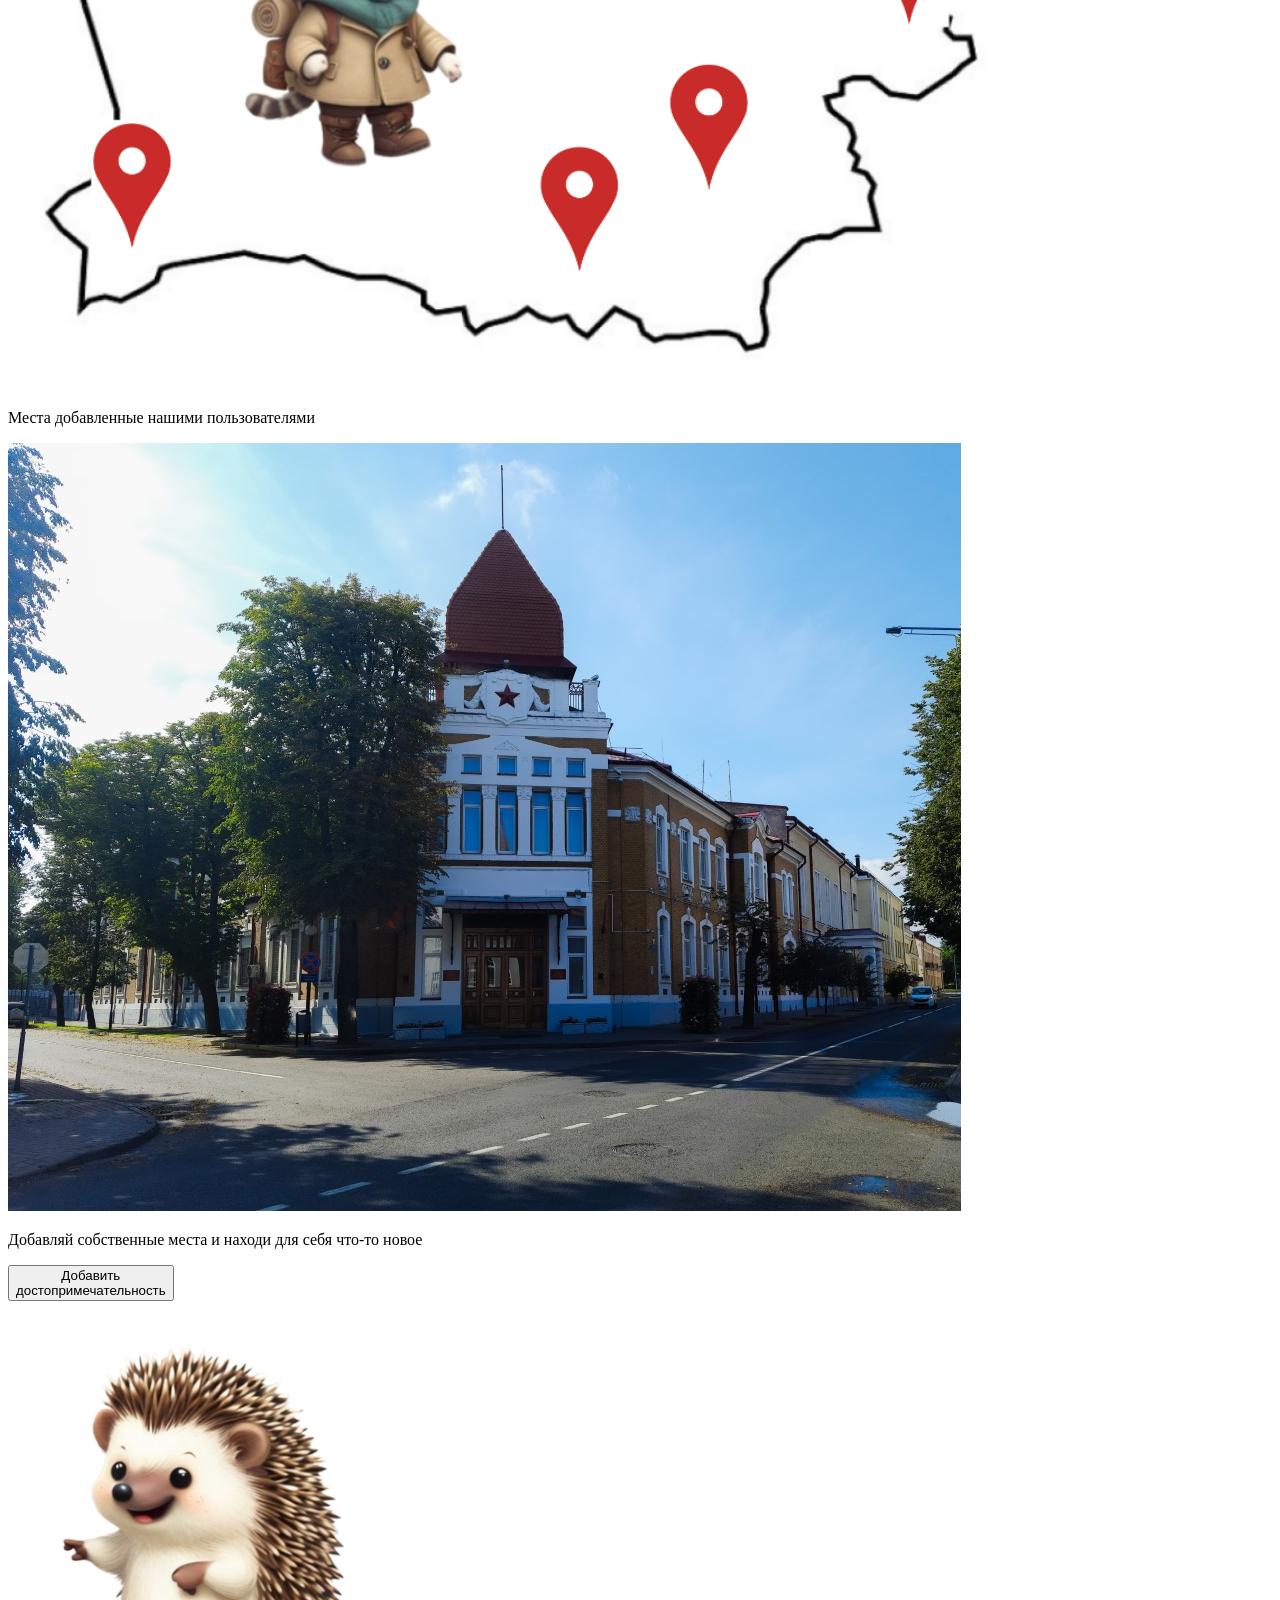
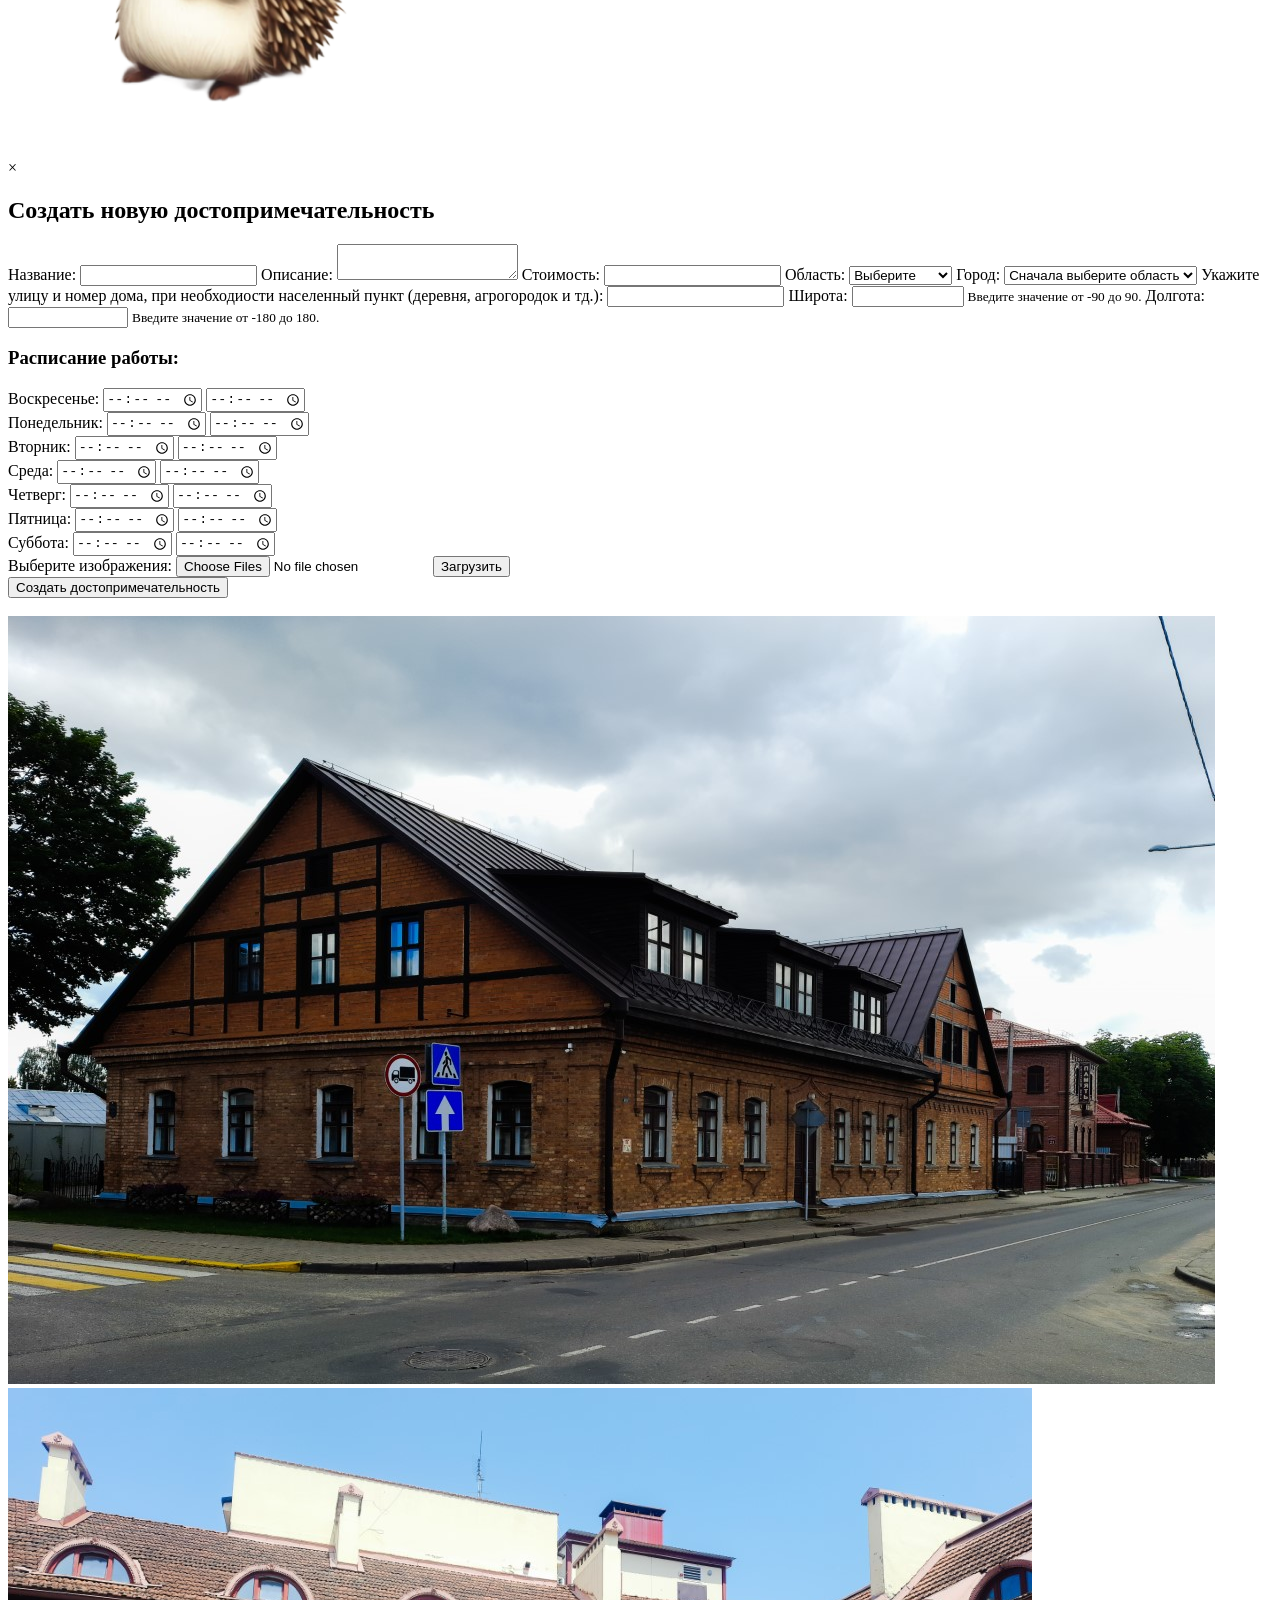
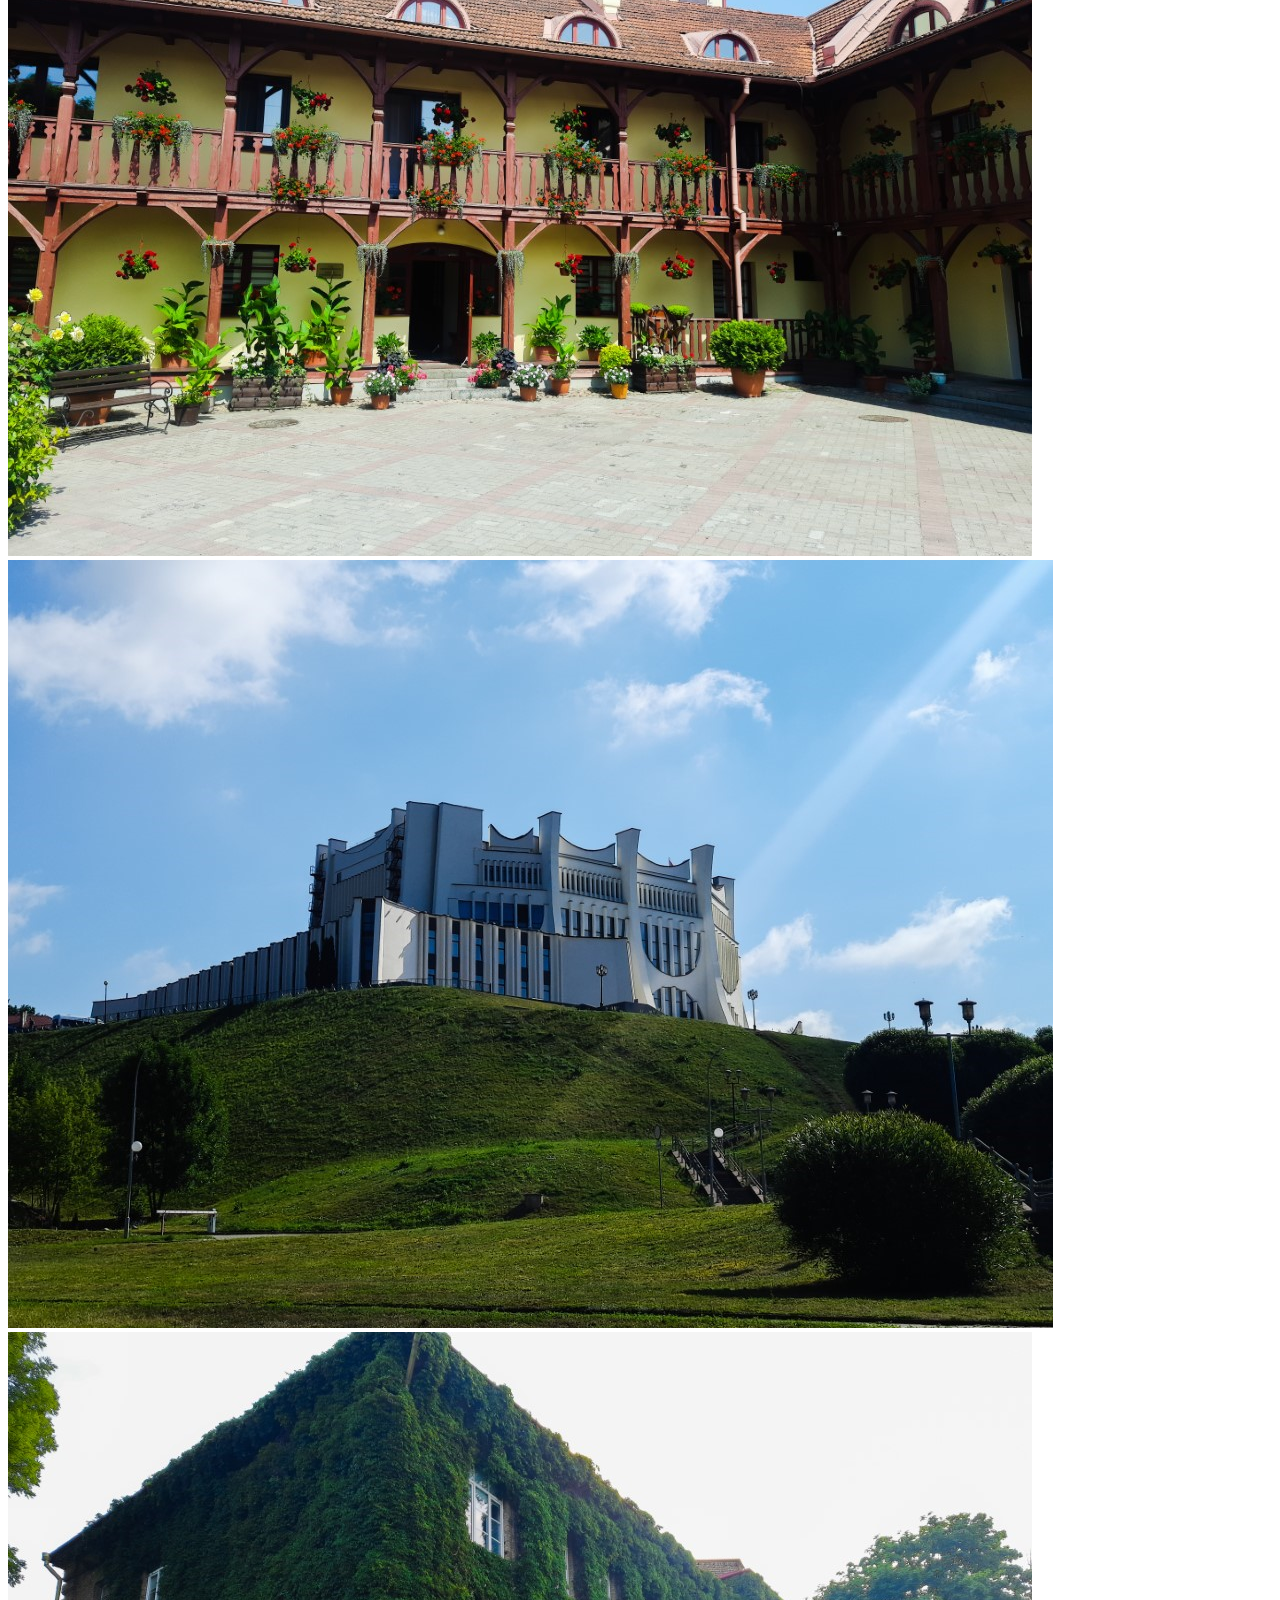
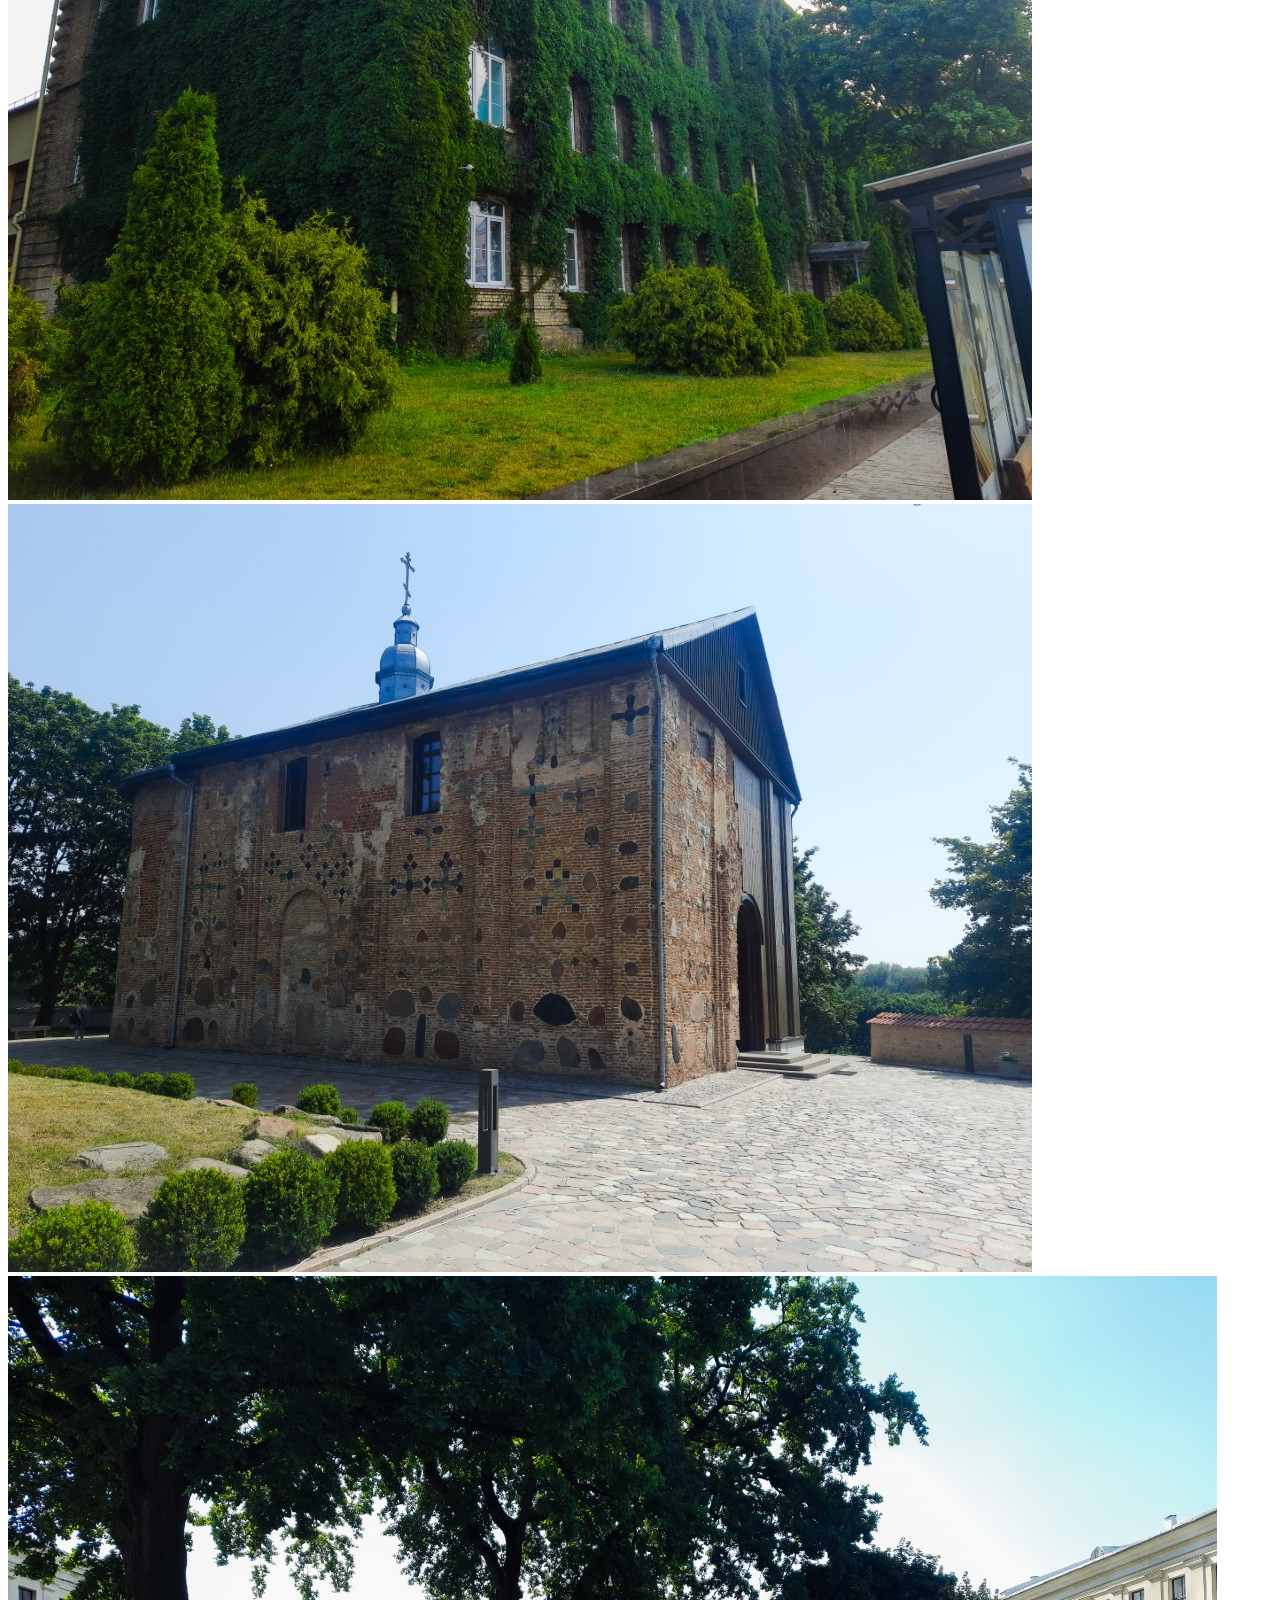
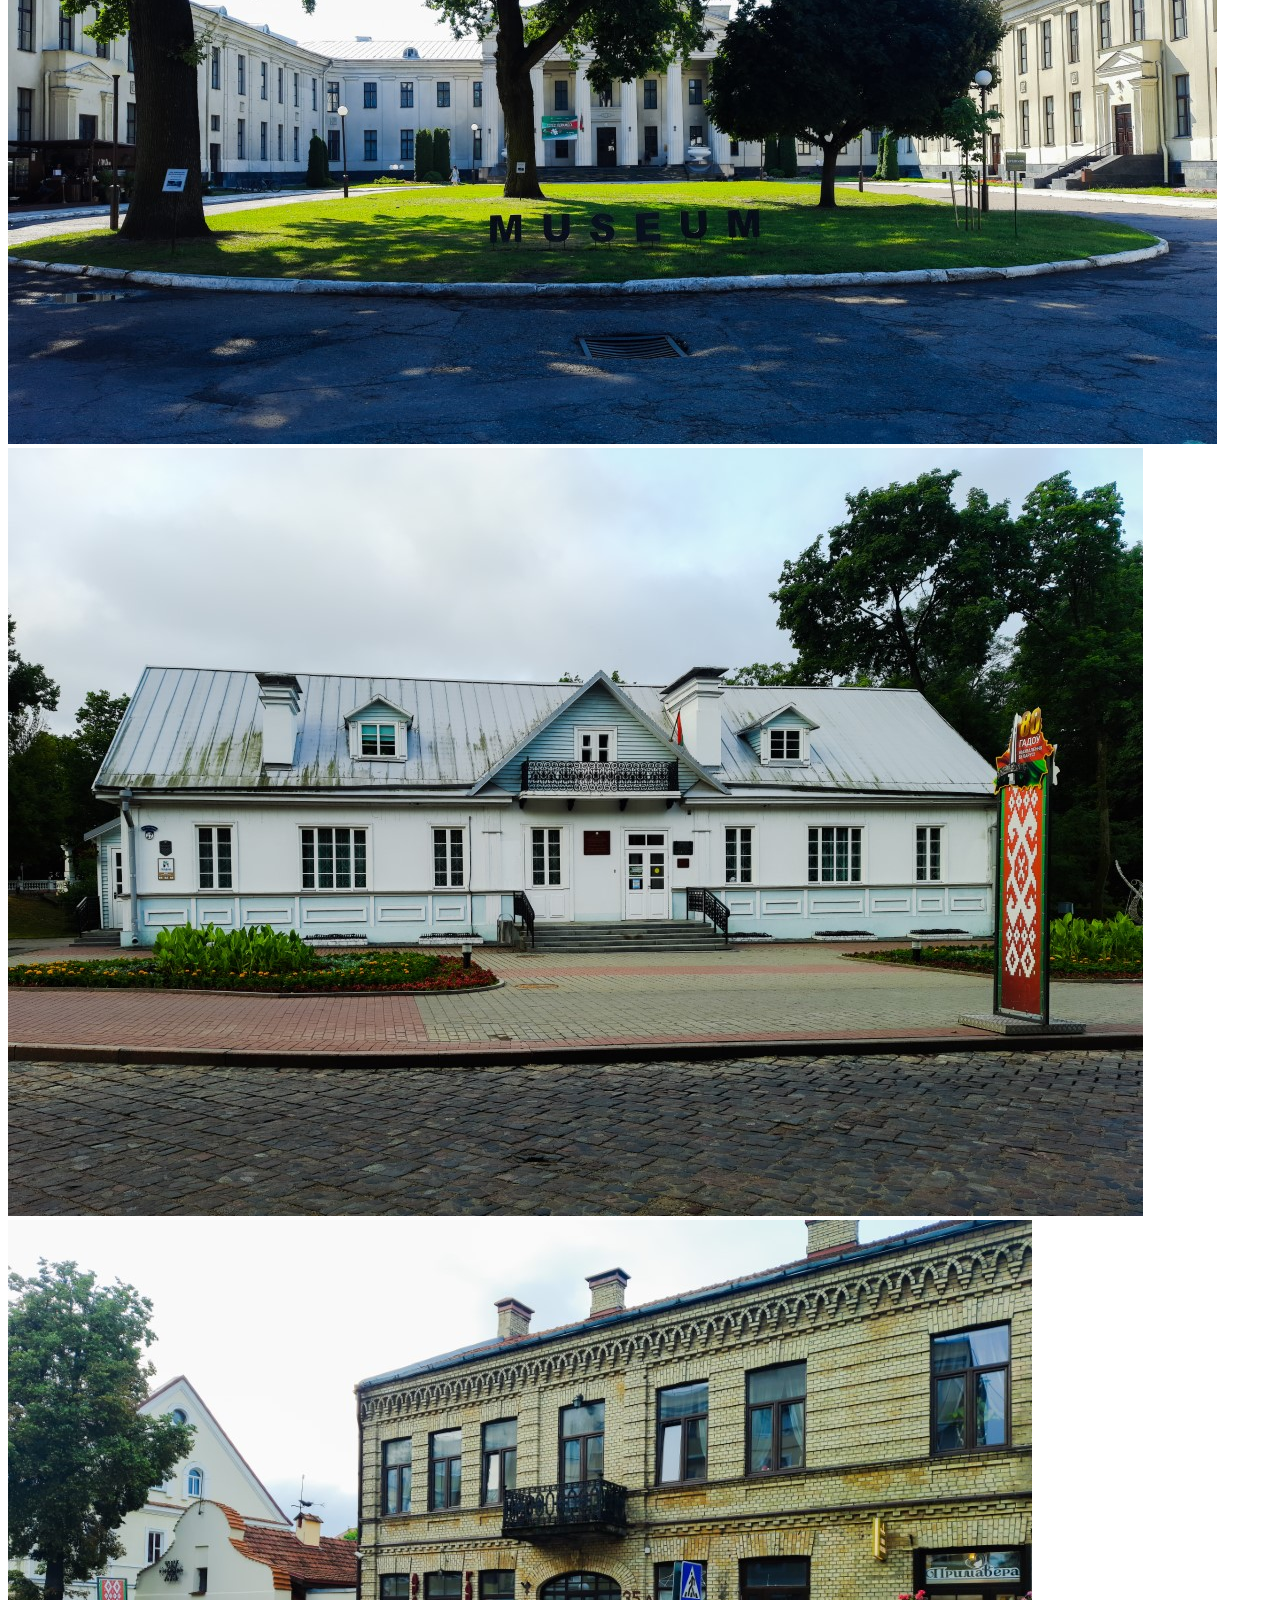
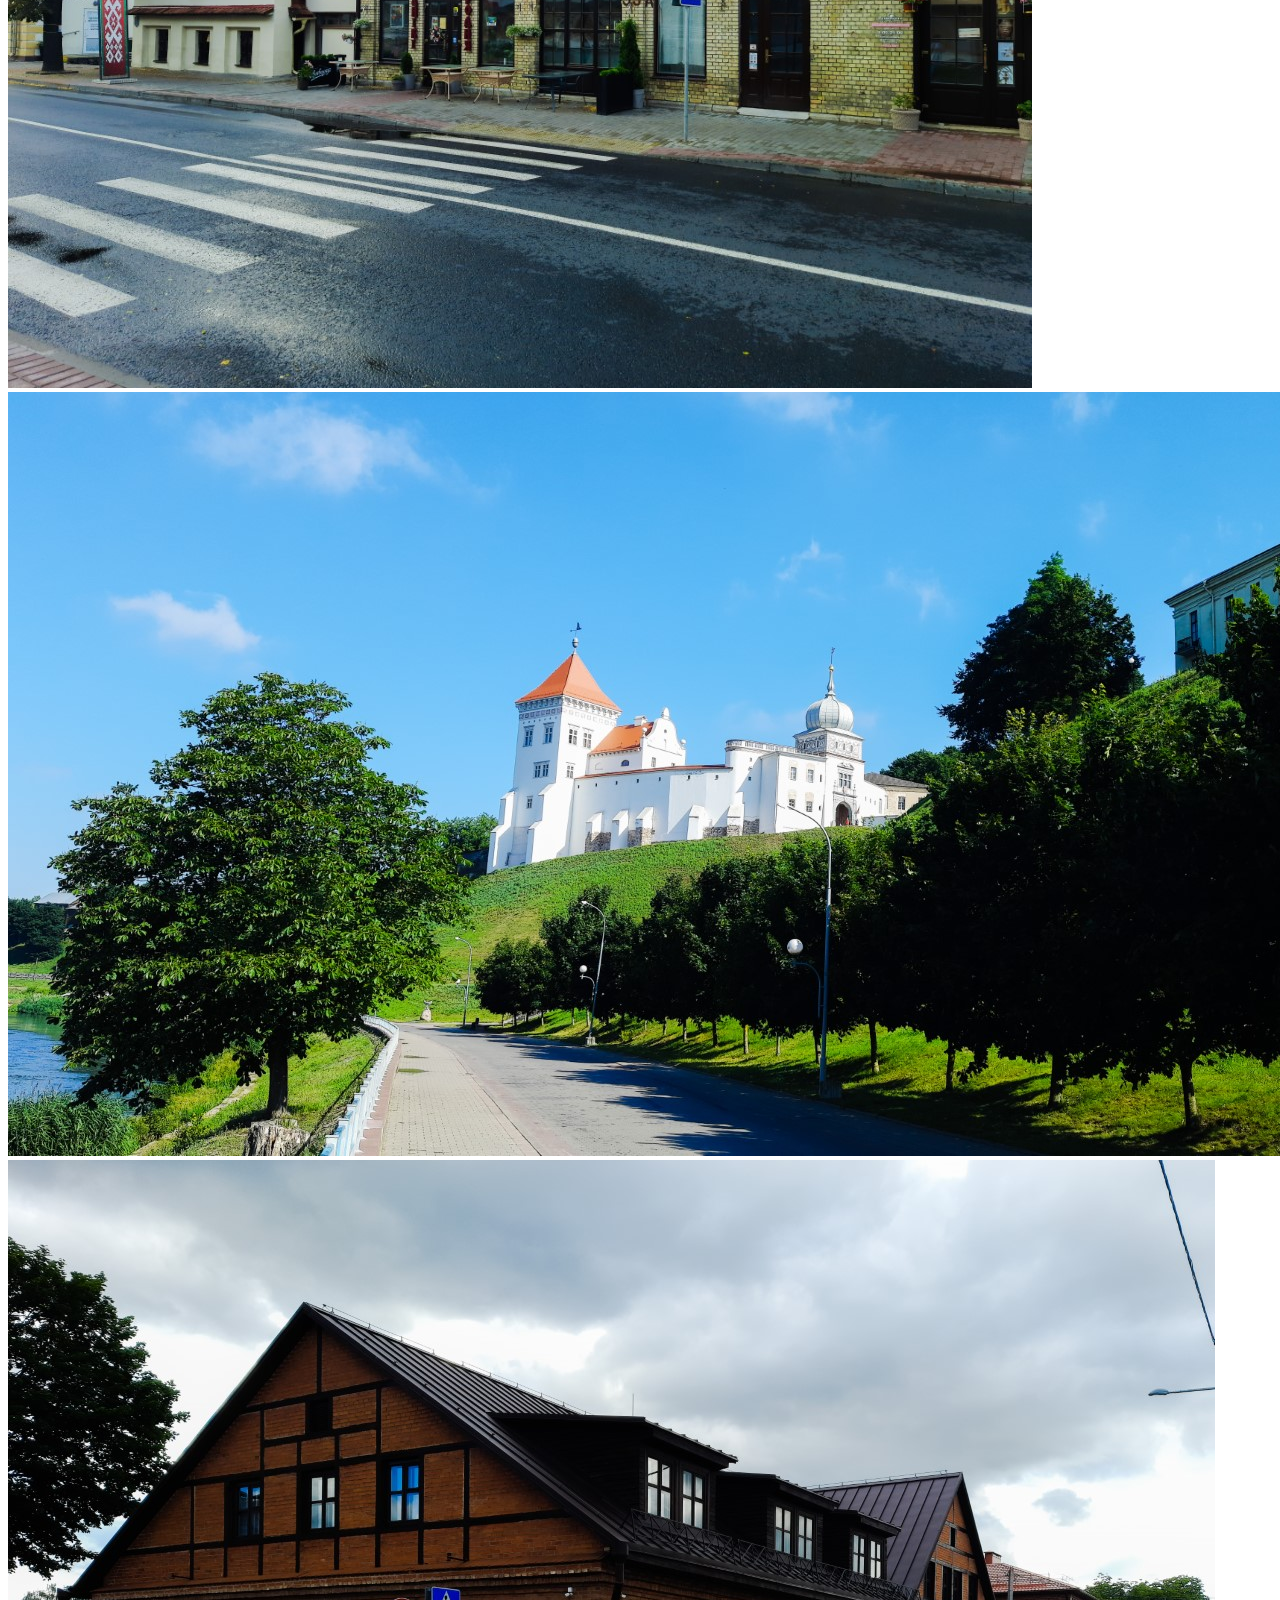
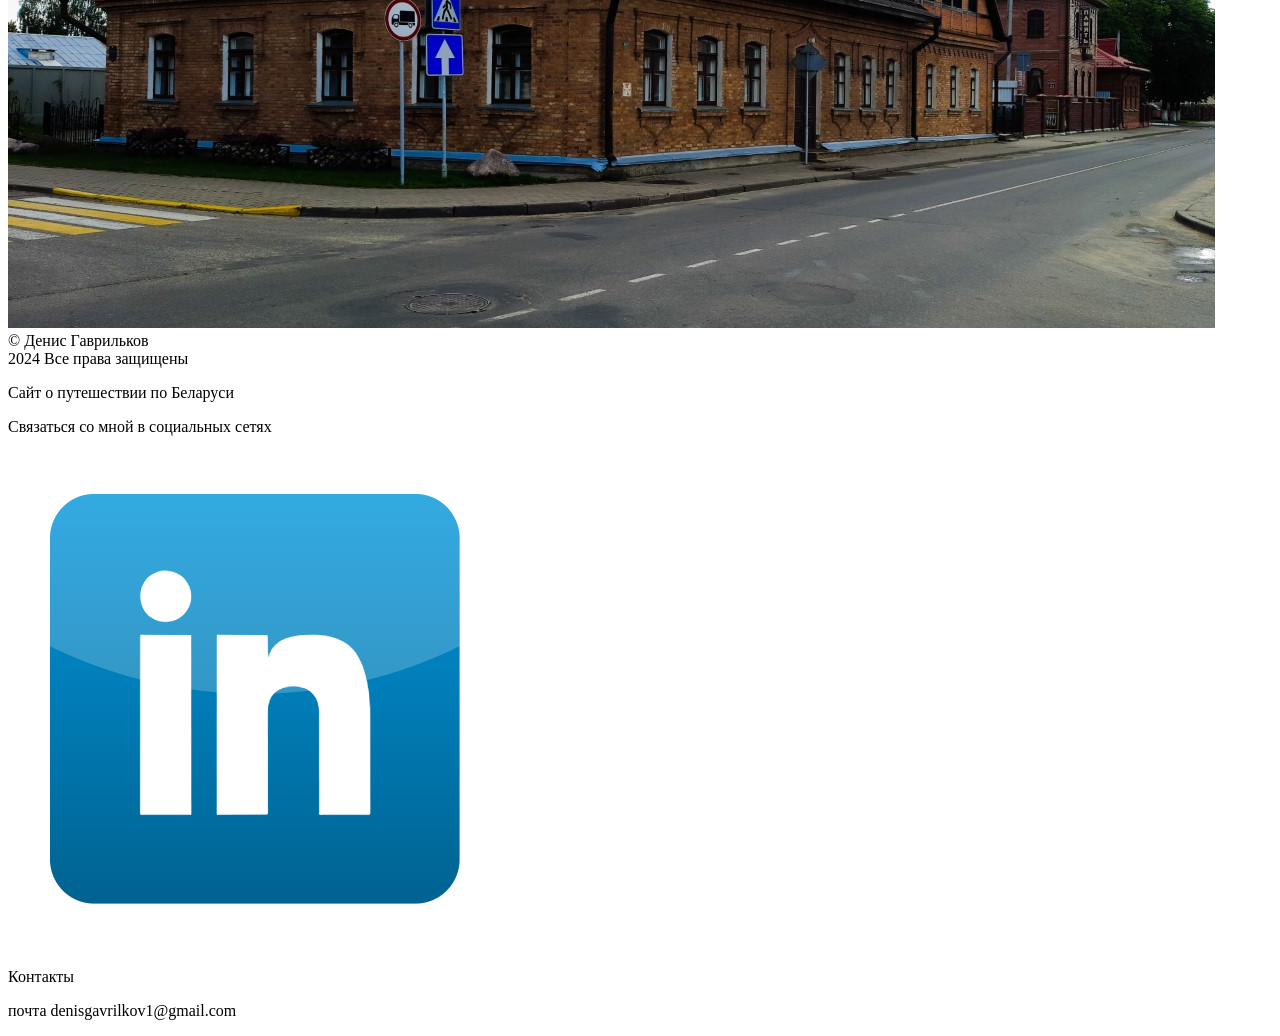
==== commit e900139a: "Add list region. add apload images" ====
--- a/TravelAroundBelarusProj/wwwroot/HTML/index.html
+++ b/TravelAroundBelarusProj/wwwroot/HTML/index.html
@@ -6,12 +6,16 @@
     <meta name="viewport" content="width=device-width, initial-scale=1.0">
     <title>Путешествие по Беларуси</title>
     <link rel="stylesheet" href="/CSS/styles.css">
+    <link rel="stylesheet" href="/CSS/attraction.css">
 </head>
 <body>
-    <div class="top-background"></div>
-    <div class="container_body">
-        <header>
-            <div class="navbar-container">
+    <div class="video-container">
+        <video id="headerVideo" autoplay muted loop>
+            <source src="/Images/VideoContent.mp4" type="video/mp4">
+            Ваш браузер не поддерживает видео.
+        </video>
+        <div class="navbar-container">
+            <header>
                 <nav class="navbar">
                     <div class="logo">
                         <a href="#" id="homeLink">
@@ -19,52 +23,462 @@
                         </a>
                     </div>
                     <ul class="nav-links">
+                        <li><button id="createButton">Добавить<br />достопримечательность</button></li>
                         <li class="dropdown">
                             <a href="#" class="dropbtn">Достопримечательности</a>
                             <div class="dropdown-content">
-                                <a href="#" <button id="createButton">Добавить новую<br /> достопримечательность</button></a>
-                                <a href="#" class="region-link" data-region="Гомельская">Гомельская область</a>
-                                <a href="#" class="region-link" data-region="Брестская">Брестская область</a>
-                                <a href="#" class="region-link" data-region="Витебская">Витебская область</a>
-                                <a href="#" class="region-link" data-region="Гродненская">Гродненская область</a>
-                                <a href="#" class="region-link" data-region="Минская">Минская область</a>
-                                <a href="#" class="region-link" data-region="Могилевская">Могилевская область</a>
-                                <a href="#" class="region-link" data-region="Весь список">Весь список</a>
-                            </div>
-                        </li>
+                                <!-- Parent link (Гомельская область) -->
+                                <div class="region-link" region="Гомельская">
+                                    <a href="#">Гомельская область</a>
+                                    <!-- Sub-dropdown for Гомельская область -->
+                                    <div class="sub-dropdown">
+                                        <a href="#" class="city-link" city="Вся область">Вся область</a>
+                                        <div class="city-link" city="Гомель">
+                                            <a href="#">Гомель и Гомельский район</a>
+                                        </div>
+                                        <div class="city-link" city="Брагин">
+                                            <a href="#">Брагин и Брагинский район</a>
+                                        </div>
+                                        <div class="city-link" city="БудаКошелёво">
+                                            <a href="#">Буда-Кошелёво и Буда-Кошелевский район</a>
+                                        </div>
+                                        <div class="city-link" city="Ветка">
+                                            <a href="#">Ветка и Ветковский район</a>
+                                        </div>
+                                        <div class="city-link" city="Добруш">
+                                            <a href="#">Добруш и Добрушский район</a>
+                                        </div>
+                                        <div class="city-link" city="Ельск">
+                                            <a href="#">Ельск и Ельский район</a>
+                                        </div>
+                                        <div class="city-link" city="Житковичи">
+                                            <a href="#">Житковичи и Житковичский район</a>
+                                        </div>
+                                        <div class="city-link" city="Жлобин">
+                                            <a href="#">Жлобин и Жлобинский район</a>
+                                        </div>
+                                        <div class="city-link" city="Калинковичи">
+                                            <a href="#">Калинковичи и Калинковичский район</a>
+                                        </div>
+                                        <div class="city-link" city="Корма">
+                                            <a href="#">Корма и Кормянский район</a>
+                                        </div>
+                                        <div class="city-link" city="Лельчицы">
+                                            <a href="#">Лельчицы и Лельчицкий район</a>
+                                        </div>
+                                        <div class="city-link" city="Лоев">
+                                            <a href="#">Лоев и Лоевский район</a>
+                                        </div>
+                                        <div class="city-link" city="Мозырь">
+                                            <a href="#">Мозырь и Мозырский район</a>
+                                        </div>
+                                        <div class="city-link" city="Наровля">
+                                            <a href="#">Наровля и Наровлянский район</a>
+                                        </div>
+                                        <div class="city-link" city="Октябрьский">
+                                            <a href="#">Октябрьский и Октябрьский район</a>
+                                        </div>
+                                        <div class="city-link" city="Петриков">
+                                            <a href="#">Петриков и Петриковский район</a>
+                                        </div>
+                                        <div class="city-link" city="Речица">
+                                            <a href="#">Речица и Речицкий район</a>
+                                        </div>
+                                        <div class="city-link" city="Рогачёв">
+                                            <a href="#">Рогачёв и Рогачёвский район</a>
+                                        </div>
+                                        <div class="city-link" city="Светлогорск">
+                                            <a href="#">Светлогорск и Светлогорский район</a>
+                                        </div>
+                                        <div class="city-link" city="Хойники">
+                                            <a href="#">Хойники и Хойникский район</a>
+                                        </div>
+                                        <div class="city-link" city="Чечерск">
+                                            <a href="#">Чечерск и Чечерский район</a>
+                                        </div>
+                                    </div>
+                                </div>
+
+                                <!-- Parent link (Брестская область) -->
+                                <div class="region-link" region="Брестская">
+                                    <a href="#">Брестская область</a>
+                                    <!-- Sub-dropdown for Брестская область -->
+                                    <div class="sub-dropdown">
+                                        <a href="#" class="city-link" city="Брестская">Вся область</a>
+                                        <div class="city-link" city="Брест">
+                                            <a href="#">Брест и Брестский район</a>
+                                        </div>
+                                        <div class="city-link" city="Барановичи">
+                                            <a href="#">Барановичи и Барановичский район</a>
+                                        </div>
+                                        <div class="city-link" city="Берёза">
+                                            <a href="#">Берёза и Берёзовский район</a>
+                                        </div>
+                                        <div class="city-link" city="Ганцевичи">
+                                            <a href="#">Ганцевичи и Ганцевичский район</a>
+                                        </div>
+                                        <div class="city-link" city="Дрогичин">
+                                            <a href="#">Дрогичин и Дрогичинский район</a>
+                                        </div>
+                                        <div class="city-link" city="Жабинка">
+                                            <a href="#">Жабинка и Жабинковский район</a>
+                                        </div>
+                                        <div class="city-link" city="Иваново">
+                                            <a href="#">Иваново и Ивановский район</a>
+                                        </div>
+                                        <div class="city-link" city="Ивацевичи">
+                                            <a href="#">Ивацевичи и Ивацевичский район</a>
+                                        </div>
+                                        <div class="city-link" city="Каменец">
+                                            <a href="#">Каменец и Каменецкий район</a>
+                                        </div>
+                                        <div class="city-link" city="Кобрин">
+                                            <a href="#">Кобрин и Кобринский район</a>
+                                        </div>
+                                        <div class="city-link" city="Лунинец">
+                                            <a href="#">Лунинец и Лунинецкий район</a>
+                                        </div>
+                                        <div class="city-link" city="Ляховичи">
+                                            <a href="#">Ляховичи и Ляховичский район</a>
+                                        </div>
+                                        <div class="city-link" city="Малорита">
+                                            <a href="#">Малорита и Малоритский район</a>
+                                        </div>
+                                        <div class="city-link" city="Пинск">
+                                            <a href="#">Пинск и Пинский район</a>
+                                        </div>
+                                        <div class="city-link" city="Пружаны">
+                                            <a href="#">Пружаны и Пружанский район</a>
+                                        </div>
+                                        <div class="city-link" city="Столин">
+                                            <a href="#">Столин и Столинский район</a>
+                                        </div>
+                                    </div>
+                                </div>
+
+                                <!-- Parent link (Витебская область) -->
+                                <div class="region-link" region="Витебская">
+                                    <a href="#">Витебская область</a>
+                                    <!-- Sub-dropdown for Витебская область -->
+                                    <div class="sub-dropdown">
+                                        <a href="#" class="city-link" city="Витебская">Вся область</a>
+                                        <div class="city-link" city="Витебск">
+                                            <a href="#">Витебск и Витебский район</a>
+                                        </div>
+                                        <div class="city-link" city="Бешенковичи">
+                                            <a href="#">Бешенковичи и Бешенковичский район</a>
+                                        </div>
+                                        <div class="city-link" city="Браслав">
+                                            <a href="#">Браслав и Браславский район</a>
+                                        </div>
+                                        <div class="city-link" city="Верхнедвинск">
+                                            <a href="#">Верхнедвинск и Верхнедвинский район</a>
+                                        </div>
+                                        <div class="city-link" city="Глубокое">
+                                            <a href="#">Глубокое и Глубокский район</a>
+                                        </div>
+                                        <div class="city-link" city="Городок">
+                                            <a href="#">Городок и Городокский район</a>
+                                        </div>
+                                        <div class="city-link" city="Докшицы">
+                                            <a href="#">Докшицы и Докшицкий район</a>
+                                        </div>
+                                        <div class="city-link" city="Дубровно">
+                                            <a href="#">Дубровно и Дубровенский район</a>
+                                        </div>
+                                        <div class="city-link" city="Лепель">
+                                            <a href="#">Лепель и Лепельский район</a>
+                                        </div>
+                                        <div class="city-link" city="Лиозно">
+                                            <a href="#">Лиозно и Лиозненский район</a>
+                                        </div>
+                                        <div class="city-link" city="Миоры">
+                                            <a href="#">Миоры и Миорский район</a>
+                                        </div>
+                                        <div class="city-link" city="Орша">
+                                            <a href="#">Орша и Оршанский район</a>
+                                        </div>
+                                        <div class="city-link" city="Полоцк">
+                                            <a href="#">Полоцк и Полоцкий район</a>
+                                        </div>
+                                        <div class="city-link" city="Поставы">
+                                            <a href="#">Поставы и Поставский район</a>
+                                        </div>
+                                        <div class="city-link" city="Россоны">
+                                            <a href="#">Россоны и Россонский район</a>
+                                        </div>
+                                        <div class="city-link" city="Сенно">
+                                            <a href="#">Сенно и Сенненский район</a>
+                                        </div>
+                                        <div class="city-link" city="Толочин">
+                                            <a href="#">Толочин и Толочинский район</a>
+                                        </div>
+                                        <div class="city-link" city="Ушачи">
+                                            <a href="#">Ушачи и Ушачский район</a>
+                                        </div>
+                                        <div class="city-link" city="Чашники">
+                                            <a href="#">Чашники и Чашникский район</a>
+                                        </div>
+                                        <div class="city-link" city="Шарковщина">
+                                            <a href="#">Шарковщина и Шарковщинский район</a>
+                                        </div>
+                                        <div class="city-link" city="Шумилино">
+                                            <a href="#">Шумилино и Шумилинский район</a>
+                                        </div>
+                                    </div>
+                                </div>
+
+
+                                <!-- Parent link (Гродненская область) -->
+                                <div class="region-link" region="Гродненская">
+                                    <a href="#">Гродненская область</a>
+                                    <!-- Sub-dropdown for Гродненская область -->
+                                    <div class="sub-dropdown">
+                                        <a href="#" class="city-link" city="Гродненская">Вся область</a>
+                                        <div class="city-link" city="Гродно">
+                                            <a href="#">Гродно и Гродненский район</a>
+                                        </div>
+                                        <div class="city-link" city="Берестовица">
+                                            <a href="#">Берестовица и Берестовицкий район</a>
+                                        </div>
+                                        <div class="city-link" city="Волковыск">
+                                            <a href="#">Волковыск и Волковысский район</a>
+                                        </div>
+                                        <div class="city-link" city="Вороново">
+                                            <a href="#">Вороново и Вороновский район</a>
+                                        </div>
+                                        <div class="city-link" city="Дятлово">
+                                            <a href="#">Дятлово и Дятловский район</a>
+                                        </div>
+                                        <div class="city-link" city="Зельва">
+                                            <a href="#">Зельва и Зельвенский район</a>
+                                        </div>
+                                        <div class="city-link" city="Ивье">
+                                            <a href="#">Ивье и Ивьевский район</a>
+                                        </div>
+                                        <div class="city-link" city="Кореличи">
+                                            <a href="#">Кореличи и Кореличский район</a>
+                                        </div>
+                                        <div class="city-link" city="Лида">
+                                            <a href="#">Лида и Лидский район</a>
+                                        </div>
+                                        <div class="city-link" city="Мосты">
+                                            <a href="#">Мосты и Мостовский район</a>
+                                        </div>
+                                        <div class="city-link" city="Новогрудок">
+                                            <a href="#">Новогрудок и Новогрудский район</a>
+                                        </div>
+                                        <div class="city-link" city="Ошмяны">
+                                            <a href="#">Ошмяны и Ошмянский район</a>
+                                        </div>
+                                        <div class="city-link" city="Островец">
+                                            <a href="#">Островец и Островецкий район</a>
+                                        </div>
+                                        <div class="city-link" city="Свислочь">
+                                            <a href="#">Свислочь и Свислочский район</a>
+                                        </div>
+                                        <div class="city-link" city="Слоним">
+                                            <a href="#">Слоним и Слонимский район</a>
+                                        </div>
+                                        <div class="city-link" city="Сморгонь">
+                                            <a href="#">Сморгонь и Сморгонский район</a>
+                                        </div>
+                                        <div class="city-link" city="Щучин">
+                                            <a href="#">Щучин и Щучинский район</a>
+                                        </div>
+                                    </div>
+                                </div>
+
+
+                                <!-- Parent link (Минская область) -->
+                                <div class="region-link" region="Минская">
+                                    <a href="#">Минская область</a>
+                                    <!-- Sub-dropdown for Минская область -->
+                                    <div class="sub-dropdown">
+                                        <a href="#" class="city-link" city="Минская">Вся область</a>
+                                        <div class="city-link" city="Минск">
+                                            <a href="#">Минск и Минский район</a>
+                                        </div>
+                                        <div class="city-link" city="Березино">
+                                            <a href="#">Березино и Березинский район</a>
+                                        </div>
+                                        <div class="city-link" city="Борисов">
+                                            <a href="#">Борисов и Борисовский район</a>
+                                        </div>
+                                        <div class="city-link" city="Вилейка">
+                                            <a href="#">Вилейка и Вилейский район</a>
+                                        </div>
+                                        <div class="city-link" city="Воложин">
+                                            <a href="#">Воложин и Воложинский район</a>
+                                        </div>
+                                        <div class="city-link" city="Дзержинск">
+                                            <a href="#">Дзержинск и Дзержинский район</a>
+                                        </div>
+                                        <div class="city-link" city="Клецк">
+                                            <a href="#">Клецк и Клецкий район</a>
+                                        </div>
+                                        <div class="city-link" city="Копыль">
+                                            <a href="#">Копыль и Копыльский район</a>
+                                        </div>
+                                        <div class="city-link" city="Крупки">
+                                            <a href="#">Крупки и Крупский район</a>
+                                        </div>
+                                        <div class="city-link" city="Логойск">
+                                            <a href="#">Логойск и Логойский район</a>
+                                        </div>
+                                        <div class="city-link" city="Любань">
+                                            <a href="#">Любань и Любанский район</a>
+                                        </div>
+                                        <div class="city-link" city="Молодечно">
+                                            <a href="#">Молодечно и Молодечненский район</a>
+                                        </div>
+                                        <div class="city-link" city="Мядель">
+                                            <a href="#">Мядель и Мядельский район</a>
+                                        </div>
+                                        <div class="city-link" city="Несвиж">
+                                            <a href="#">Несвиж и Несвижский район</a>
+                                        </div>
+                                        <div class="city-link" city="Пуховичи">
+                                            <a href="#">Пуховичи и Пуховичский район</a>
+                                        </div>
+                                        <div class="city-link" city="Слуцк">
+                                            <a href="#">Слуцк и Слуцкий район</a>
+                                        </div>
+                                        <div class="city-link" city="Смолевичи">
+                                            <a href="#">Смолевичи и Смолевичский район</a>
+                                        </div>
+                                        <div class="city-link" city="Солигорск">
+                                            <a href="#">Солигорск и Солигорский район</a>
+                                        </div>
+                                        <div class="city-link" city="Старые Дороги">
+                                            <a href="#">Старые Дороги и Стародорожский район</a>
+                                        </div>
+                                        <div class="city-link" city="Столбцы">
+                                            <a href="#">Столбцы и Столбцовский район</a>
+                                        </div>
+                                        <div class="city-link" city="Узда">
+                                            <a href="#">Узда и Узденский район</a>
+                                        </div>
+                                        <div class="city-link" city="Червень">
+                                            <a href="#">Червень и Червенский район</a>
+                                        </div>
+                                    </div>
+                                </div>
+
+                                <!-- Parent link (Могилевская область) -->
+                                <div class="region-link" region="Могилевская">
+                                    <a href="#">Могилевская область</a>
+                                    <!-- Sub-dropdown for Могилевская область -->
+                                    <div class="sub-dropdown">
+                                        <a href="#" class="city-link" city="Могилевская">Вся область</a>
+                                        <div class="city-link" city="Могилёв">
+                                            <a href="#">Могилёв и Могилёвский район</a>
+                                        </div>
+                                        <div class="city-link" city="Белыничы">
+                                            <a href="#">Белыничы и Белыничский район</a>
+                                        </div>
+                                        <div class="city-link" city="Бобруйск">
+                                            <a href="#">Бобруйск и Бобруйский район</a>
+                                        </div>
+                                        <div class="city-link" city="Быхов">
+                                            <a href="#">Быхов и Быховский район</a>
+                                        </div>
+                                        <div class="city-link" city="Глуск">
+                                            <a href="#">Глуск и Глусский район</a>
+                                        </div>
+                                        <div class="city-link" city="Горки">
+                                            <a href="#">Горки и Горецкий район</a>
+                                        </div>
+                                        <div class="city-link" city="Дрибин">
+                                            <a href="#">Дрибин и Дрибинский район</a>
+                                        </div>
+                                        <div class="city-link" city="Кировск">
+                                            <a href="#">Кировск и Кировский район</a>
+                                        </div>
+                                        <div class="city-link" city="Климовичи">
+                                            <a href="#">Климовичи и Климовичский район</a>
+                                        </div>
+                                        <div class="city-link" city="Кличев">
+                                            <a href="#">Кличев и Кличевский район</a>
+                                        </div>
+                                        <div class="city-link" city="Краснополье">
+                                            <a href="#">Краснополье и Краснопольский район</a>
+                                        </div>
+                                        <div class="city-link" city="Кричев">
+                                            <a href="#">Кричев и Кричевский район</a>
+                                        </div>
+                                        <div class="city-link" city="Круглое">
+                                            <a href="#">Круглое и Круглянский район</a>
+                                        </div>
+                                        <div class="city-link" city="Костюковичи">
+                                            <a href="#">Костюковичи и Костюковичский район</a>
+                                        </div>
+                                        <div class="city-link" city="Мстиславль">
+                                            <a href="#">Мстиславль и Мстиславский район</a>
+                                        </div>
+                                        <div class="city-link" city="Осиповичи">
+                                            <a href="#">Осиповичи и Осиповичский район</a>
+                                        </div>
+                                        <div class="city-link" city="Славгород">
+                                            <a href="#">Славгород и Славгородский район</a>
+                                        </div>
+                                        <div class="city-link" city="Хотимск">
+                                            <a href="#">Хотимск и Хотимский район</a>
+                                        </div>
+                                        <div class="city-link" city="Чаусы">
+                                            <a href="#">Чаусы и Чаусский район</a>
+                                        </div>
+                                        <div class="city-link" city="Чериков">
+                                            <a href="#">Чериков и Чериковский район</a>
+                                        </div>
+                                        <div class="city-link" city="Шклов">
+                                            <a href="#">Шклов и Шкловский район</a>
+                                        </div>
+                                    </div>
+                                </div>
+                                <a href="#" class="region-link" region="Весь список">Весь список</a>
+                            </div>
+</li>
                         <li><input type="text" id="searchInput" placeholder="Введите название достопримечательности"></li>
                         <li><button id="searchButton">Поиск</button></li>
                         <li><a href="#" id="loginButton">Войти</a></li>
-                        <!--<li><button id="createButton" class="btn-primary">Добавить достопримечательность</button></li>-->
                     </ul>
                 </nav>
-            </div>
-        </header>
-
-        <div class="video-container">
-            <video id="headerVideo" autoplay muted loop>
-                <source src="/Images/VideoHeader.mp4" type="video/mp4">
-                Ваш браузер не поддерживает видео.
-            </video>
-            <div class="video-overlay">
-                <h1>Открой для себя неизвестную Беларусь</h1>
+            </header>
+        </div>
+        <div class="video-overlay">
+            <h1>Открой для себя неизвестную Беларусь</h1>
+        </div>
+    </div>
+    <div class="container_body">
+        <div class="container">
+            <div class="text-group">
+                <div class="text">
+                    <h1>Исследуй страну и делись впечатлениями</h1>
+                    <p>
+                        Этот проект разработан для популяризации отдыха в нашей стране.
+                        Представляет собой онлайн каталог интересных туристических мест и локаций в Республики Беларусь,
+                        в том числе о которых мало кто знает. И которые мы с Вами заполним сами
+                    </p>
+                </div>
+                <img src="/Images/map.png" alt="Карта Беларуси с метками" class="map-image">
             </div>
         </div>
-
-        <!--<div class="content-section">-->
+    </div>
+
+    <div class="body-text">
+        <div> <p>Места добавленные нашими пользователями</p> </div>
+    </div>
+
+    <div class="container_body">
         <div class="container">
 
-            <main id="content">
-                <!-- Контент будет загружаться здесь -->
-            </main>
-
-        </div>
-
-        <div class="container">
             <div class="text-group">
-                <p>Исследуй страну и делись впечатлениями</p>
-                <img src="/Images/map.png" alt="Карта Беларуси с метками" class="map-image">
+                <main id="content">
+                    <!-- Контент будет загружаться здесь -->
+                </main>
             </div>
+
             <div class="text-group">
                 <img src="/Images/UsersPhotos/Grodno_Building.jpg" alt="Изображение достопримечательности" class="place-image">
                 <div class="column-group">
@@ -75,168 +489,154 @@
                     </div>
                 </div>
             </div>
-            <div class="text-group"> <p>Места добавленные нашими пользователями</p> </div>
-            <!--<div class="text-group">
-            <img src="./Images/UsersPhotos/Карточка Несвиж.jpg" alt="Изображение достопримечательности" class="UsersPhotos">
-            <img src="./Images/UsersPhotos/Карточка Гродно.jpg" alt="Изображение достопримечательности" class="UsersPhotos">
-        </div>-->
-        </div>
-
-        <div class="text-group slider-container">
-
-            <div class="slider">
-                <img src="/Images/UsersPhotos/Nesvizh_Street.jpg" alt="Изображение достопримечательности" class="Slider_UsersPhotos">
-                <img src="/Images/UsersPhotos/Courtyards_of_Grodno.jpg" alt="Изображение достопримечательности" class="Slider_UsersPhotos">
-                <img src="/Images/UsersPhotos/Drama_Theatre.jpg" alt="Изображение достопримечательности" class="Slider_UsersPhotos">
-                <img src="/Images/UsersPhotos/University.jpg" alt="Изображение достопримечательности" class="Slider_UsersPhotos">
-                <img src="/Images/UsersPhotos/Boris_and_Gleb_Church.jpg" alt="Изображение достопримечательности" class="Slider_UsersPhotos">
-                <img src="/Images/UsersPhotos/The_new_castle.jpg" alt="Изображение достопримечательности" class="Slider_UsersPhotos">
-                <img src="/Images/UsersPhotos/Grodno_Street_1.jpg" alt="Изображение достопримечательности" class="Slider_UsersPhotos">
-                <img src="/Images/UsersPhotos/Grodno_Street_2.jpg" alt="Изображение достопримечательности" class="Slider_UsersPhotos">
-                <img src="/Images/UsersPhotos/The_old_castle.jpg" alt="Изображение достопримечательности" class="Slider_UsersPhotos">
-                <img src="/Images/UsersPhotos/Nesvizh_Street.jpg" alt="Изображение достопримечательности" class="Slider_UsersPhotos">
-                <!-- Добавьте сюда еще изображения, если нужно -->
+
+            <!-- Modal для добавления достопримечательности -->
+            <div id="createModal" class="modal">
+                <div class="modal-content">
+                    <span class="close">×</span>
+                    <h2>Создать новую достопримечательность</h2>
+                    <form id="createForm">
+                        <label for="name">Название:</label>
+                        <input type="text" id="name" name="name" required>
+
+                        <label for="description">Описание:</label>
+                        <textarea id="description" name="description" required></textarea>
+
+                        <label for="price">Стоимость:</label>
+                        <input type="number" id="price" name="price" step="0.01" required>
+                        <label for="region">Область:</label>
+                        <select id="region" name="region" required>
+                            <option value="" disabled selected>Выберите</option>
+                            <option value="Брестская">Брестская</option>
+                            <option value="Гродненская">Гродненская</option>
+                            <option value="Гомельская">Гомельская</option>
+                            <option value="Витебская">Витебская</option>
+                            <option value="Минская">Минская</option>
+                            <option value="Могилевская">Могилевская</option>
+                        </select>
+
+                        <!--<label for="city">Город:</label>
+    <input type="text" id="city" name="city">-->
+
+                        <label for="city">Город:</label>
+                        <select id="city" name="city" required>
+                            <option value="" disabled selected>Сначала выберите область</option>
+                        </select>
+
+                        <label for="street">Укажите улицу и номер дома, при необходиости населенный пункт (деревня, агрогородок и тд.):</label>
+                        <input type="text" id="street" name="street">
+
+                        <label for="latitude">Широта:</label>
+                        <input type="number" id="latitude" name="latitude" step="0.000001" min="-90" max="90">
+                        <small>Введите значение от -90 до 90.</small>
+
+                        <label for="longitude">Долгота:</label>
+                        <input type="number" id="longitude" name="longitude" step="0.000001" min="-180" max="180">
+                        <small>Введите значение от -180 до 180.</small>
+
+                        <div id="workSchedulesContainer">
+                            <h3>Расписание работы:</h3>
+                            <div class="work-schedule" data-day="Sunday">
+                                <label>Воскресенье:</label>
+                                <input type="time" name="workSchedules[0].openTime" placeholder="Время открытия">
+                                <input type="time" name="workSchedules[0].closeTime" placeholder="Время закрытия">
+                            </div>
+                            <div class="work-schedule" data-day="Monday">
+                                <label>Понедельник:</label>
+                                <input type="time" name="workSchedules[1].openTime" placeholder="Время открытия">
+                                <input type="time" name="workSchedules[1].closeTime" placeholder="Время закрытия">
+                            </div>
+                            <div class="work-schedule" data-day="Tuesday">
+                                <label>Вторник:</label>
+                                <input type="time" name="workSchedules[2].openTime" placeholder="Время открытия">
+                                <input type="time" name="workSchedules[2].closeTime" placeholder="Время закрытия">
+                            </div>
+                            <div class="work-schedule" data-day="Wednesday">
+                                <label>Среда:</label>
+                                <input type="time" name="workSchedules[3].openTime" placeholder="Время открытия">
+                                <input type="time" name="workSchedules[3].closeTime" placeholder="Время закрытия">
+                            </div>
+                            <div class="work-schedule" data-day="Thursday">
+                                <label>Четверг:</label>
+                                <input type="time" name="workSchedules[4].openTime" placeholder="Время открытия">
+                                <input type="time" name="workSchedules[4].closeTime" placeholder="Время закрытия">
+                            </div>
+                            <div class="work-schedule" data-day="Friday">
+                                <label>Пятница:</label>
+                                <input type="time" name="workSchedules[5].openTime" placeholder="Время открытия">
+                                <input type="time" name="workSchedules[5].closeTime" placeholder="Время закрытия">
+                            </div>
+                            <div class="work-schedule" data-day="Saturday">
+                                <label>Суббота:</label>
+                                <input type="time" name="workSchedules[6].openTime" placeholder="Время открытия">
+                                <input type="time" name="workSchedules[6].closeTime" placeholder="Время закрытия">
+                            </div>
+                        </div>
+
+                        <div>
+                            <label for="imageFiles">Выберите изображения:</label>
+                            <input type="file" id="imageFiles" name="imageFiles" multiple accept="image/*">
+                            <button type="button" onclick="uploadImages()">Загрузить</button>
+                        </div>
+
+                        <!--<label for="imageFile">Загрузить изображение:</label>
+                        <input type="file" id="imageFile" name="imageFile" accept="image/*">-->
+                        <button type="submit">Создать достопримечательность</button>
+                    </form>
+                </div><br class="Apple-interchange-newline">
             </div>
         </div>
-
-        <div class="footer">
-            <div class="container">
-                <div class="footer-row">
-                    <div class="footer-copyright">
-                        <div class="footer-copyright-name">© Денис Гаврильков <br /> 2024 Все права защищены </div>
-                        <p>Сайт о путешествии по Беларуси</p>
-
-                    </div> <!--"footer-copyright"-->
-                    <div class="footer-connect">
-                        <p>Связаться со мной в социальных сетях</p>
-                        <div class="footer-icons">
-                            <a href="#">
-                                <img src="/Images/icons/in.jpg" alt="linkedin" class="in-image" />
-                            </a>
-
-                        </div>
-                    </div> <!--"footer-connect"-->
-                    <div class="footer-connect">
-                        <p>Контакты</p>
-                        <p>почта denisgavrilkov1@gmail.com</p>
+    </div>
+
+    <div class="text-group slider-container">
+
+        <div class="slider">
+            <img src="/Images/UsersPhotos/Nesvizh_Street.jpg" alt="Изображение достопримечательности" class="Slider_UsersPhotos">
+            <img src="/Images/UsersPhotos/Courtyards_of_Grodno.jpg" alt="Изображение достопримечательности" class="Slider_UsersPhotos">
+            <img src="/Images/UsersPhotos/Drama_Theatre.jpg" alt="Изображение достопримечательности" class="Slider_UsersPhotos">
+            <img src="/Images/UsersPhotos/University.jpg" alt="Изображение достопримечательности" class="Slider_UsersPhotos">
+            <img src="/Images/UsersPhotos/Boris_and_Gleb_Church.jpg" alt="Изображение достопримечательности" class="Slider_UsersPhotos">
+            <img src="/Images/UsersPhotos/The_new_castle.jpg" alt="Изображение достопримечательности" class="Slider_UsersPhotos">
+            <img src="/Images/UsersPhotos/Grodno_Street_1.jpg" alt="Изображение достопримечательности" class="Slider_UsersPhotos">
+            <img src="/Images/UsersPhotos/Grodno_Street_2.jpg" alt="Изображение достопримечательности" class="Slider_UsersPhotos">
+            <img src="/Images/UsersPhotos/The_old_castle.jpg" alt="Изображение достопримечательности" class="Slider_UsersPhotos">
+            <img src="/Images/UsersPhotos/Nesvizh_Street.jpg" alt="Изображение достопримечательности" class="Slider_UsersPhotos">
+            <!-- Добавьте сюда еще изображения, если нужно -->
+        </div>
+    </div>
+    <div class="footer">
+        <div class="container">
+            <div class="footer-row">
+                <div class="footer-copyright">
+                    <div class="footer-copyright-name">© Денис Гаврильков <br /> 2024 Все права защищены </div>
+                    <p>Сайт о путешествии по Беларуси</p>
+
+                </div> <!--"footer-copyright"-->
+                <div class="footer-connect">
+                    <p>Связаться со мной в социальных сетях</p>
+                    <div class="footer-icons">
+                        <a href="#">
+                            <img src="/Images/icons/in.jpg" alt="linkedin" class="in-image" />
+                        </a>
+
                     </div>
-                </div> <!--"footer-row"-->
-            </div> <!--container-->
-        </div> <!--footer-->
-        <!-- Modal для добавления достопримечательности -->
-        <div id="createModal" class="modal">
-            <div class="modal-content">
-                <span class="close">×</span>
-                <h2>Создать новую достопримечательность</h2>
-                <form id="createForm">
-                    <label for="name">Название:</label>
-                    <input type="text" id="name" name="name" required>
-
-                    <label for="description">Описание:</label>
-                    <textarea id="description" name="description" required></textarea>
-
-                    <label for="price">Стоимость:</label>
-                    <input type="number" id="price" name="price" step="0.01" required>
-
-                    <!--<label for="numberOfVisitors">Количество посетителей:</label>
-    <input type="number" id="numberOfVisitors" name="numberOfVisitors" min="0">-->
-
-                    <label for="street">Улица:</label>
-                    <input type="text" id="street" name="street">
-
-                    <label for="city">Город:</label>
-                    <input type="text" id="city" name="city">
-
-                    <label for="region">Область:</label>
-                    <select id="region" name="region" required>
-                        <option value="" disabled selected>Выберите</option>
-                        <option value="Брестская">Брестская</option>
-                        <option value="Гродненская">Гродненская</option>
-                        <option value="Гомельская">Гомельская</option>
-                        <option value="Витебская">Витебская</option>
-                        <option value="Минская">Минская</option>
-                        <option value="Могилевская">Могилевская</option>
-                    </select>
-
-                    <label for="latitude">Широта:</label>
-                    <input type="number" id="latitude" name="latitude" step="0.000001" min="-90" max="90">
-                    <small>Введите значение от -90 до 90.</small>
-
-                    <label for="longitude">Долгота:</label>
-                    <input type="number" id="longitude" name="longitude" step="0.000001" min="-180" max="180">
-                    <small>Введите значение от -180 до 180.</small>
-
-                    <!--<fieldset id="workSchedules">
-    <legend>Расписание работы:</legend>-->
-                    <!-- Блоки расписания будут добавляться динамически -->
-                    <!--<div class="work-schedule">
-            <label for="workDay0">День недели:</label>
-            <select id="workDay0" name="workSchedules[0].dayOfWeek">
-                <option value="" selected disabled>Выберите день недели</option>
-                <option value="Понедельник">Понедельник</option>
-                <option value="Вторник">Вторник</option>
-                <option value="Среда">Среда</option>
-                <option value="Четверг">Четверг</option>
-                <option value="Пятница">Пятница</option>
-                <option value="Суббота">Суббота</option>
-                <option value="Воскресенье">Воскресенье</option>
-            </select>
-            <label for="openTime0">Время открытия:</label>
-            <input type="time" id="openTime0" name="workSchedules[0].openTime">
-            <label for="closeTime0">Время закрытия:</label>
-            <input type="time" id="closeTime0" name="workSchedules[0].closeTime">
-        </div>
-    </fieldset>-->
-
-                    <div id="workSchedulesContainer">
-                        <h3>Расписание работы:</h3>
-                        <div class="work-schedule" data-day="Sunday">
-                            <label>Воскресенье:</label>
-                            <input type="time" name="workSchedules[0].openTime" placeholder="Время открытия">
-                            <input type="time" name="workSchedules[0].closeTime" placeholder="Время закрытия">
-                        </div>
-                        <div class="work-schedule" data-day="Monday">
-                            <label>Понедельник:</label>
-                            <input type="time" name="workSchedules[1].openTime" placeholder="Время открытия">
-                            <input type="time" name="workSchedules[1].closeTime" placeholder="Время закрытия">
-                        </div>
-                        <div class="work-schedule" data-day="Tuesday">
-                            <label>Вторник:</label>
-                            <input type="time" name="workSchedules[2].openTime" placeholder="Время открытия">
-                            <input type="time" name="workSchedules[2].closeTime" placeholder="Время закрытия">
-                        </div>
-                        <div class="work-schedule" data-day="Wednesday">
-                            <label>Среда:</label>
-                            <input type="time" name="workSchedules[3].openTime" placeholder="Время открытия">
-                            <input type="time" name="workSchedules[3].closeTime" placeholder="Время закрытия">
-                        </div>
-                        <div class="work-schedule" data-day="Thursday">
-                            <label>Четверг:</label>
-                            <input type="time" name="workSchedules[4].openTime" placeholder="Время открытия">
-                            <input type="time" name="workSchedules[4].closeTime" placeholder="Время закрытия">
-                        </div>
-                        <div class="work-schedule" data-day="Friday">
-                            <label>Пятница:</label>
-                            <input type="time" name="workSchedules[5].openTime" placeholder="Время открытия">
-                            <input type="time" name="workSchedules[5].closeTime" placeholder="Время закрытия">
-                        </div>
-                        <div class="work-schedule" data-day="Saturday">
-                            <label>Суббота:</label>
-                            <input type="time" name="workSchedules[6].openTime" placeholder="Время открытия">
-                            <input type="time" name="workSchedules[6].closeTime" placeholder="Время закрытия">
-                        </div>
-                    </div>
-
-                    <!--<button type="button" id="addSchedule">Добавить день недели</button>-->
-                    <label for="imageFile">Загрузить изображение:</label>
-                    <input type="file" id="imageFile" name="imageFile" accept="image/*">
-                    <button type="submit">Создать достопримечательность</button>
-                </form>
-            </div><br class="Apple-interchange-newline">
-        </div>
-        <script src="/JS/navigation.js"></script>
-        <script src="/JS/script.js"></script>
-    </div>
+                </div> <!--"footer-connect"-->
+                <div class="footer-connect">
+                    <p>Контакты</p>
+                    <p>почта denisgavrilkov1@gmail.com</p>
+                </div>
+            </div> <!--"footer-row"-->
+        </div> <!--container-->
+    </div> <!--footer-->
+
+    <script src="/JS/navigation.js"></script>
+    <script src="/JS/script.js"></script>
+    <script src="/JS/results.js"></script>
+    <script src="/JS/insertingintoindex.js"></script>
+    <script src="/JS/attractionDetails.js"></script>
+
 </body>
-<div class="bottom-background"></div>
+<!--<div class="bottom-background"></div>-->
 </html>
+
+
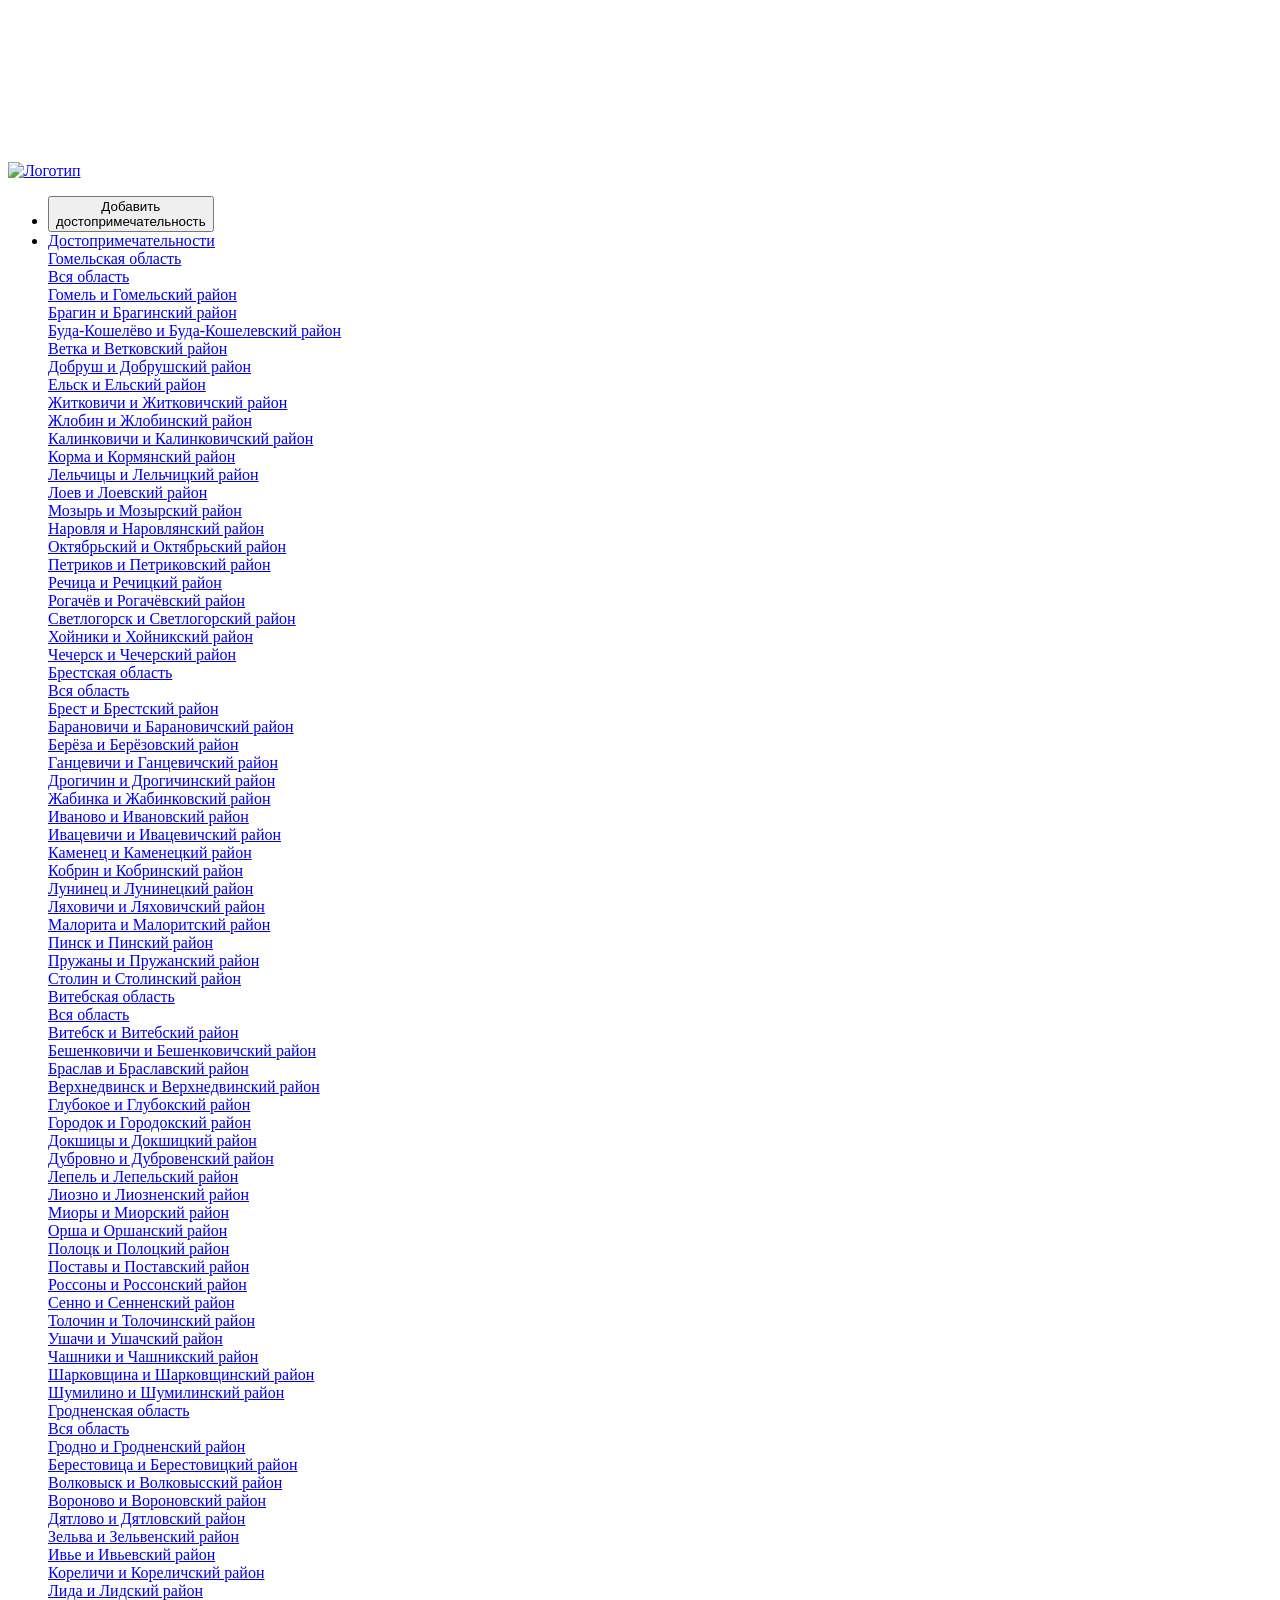
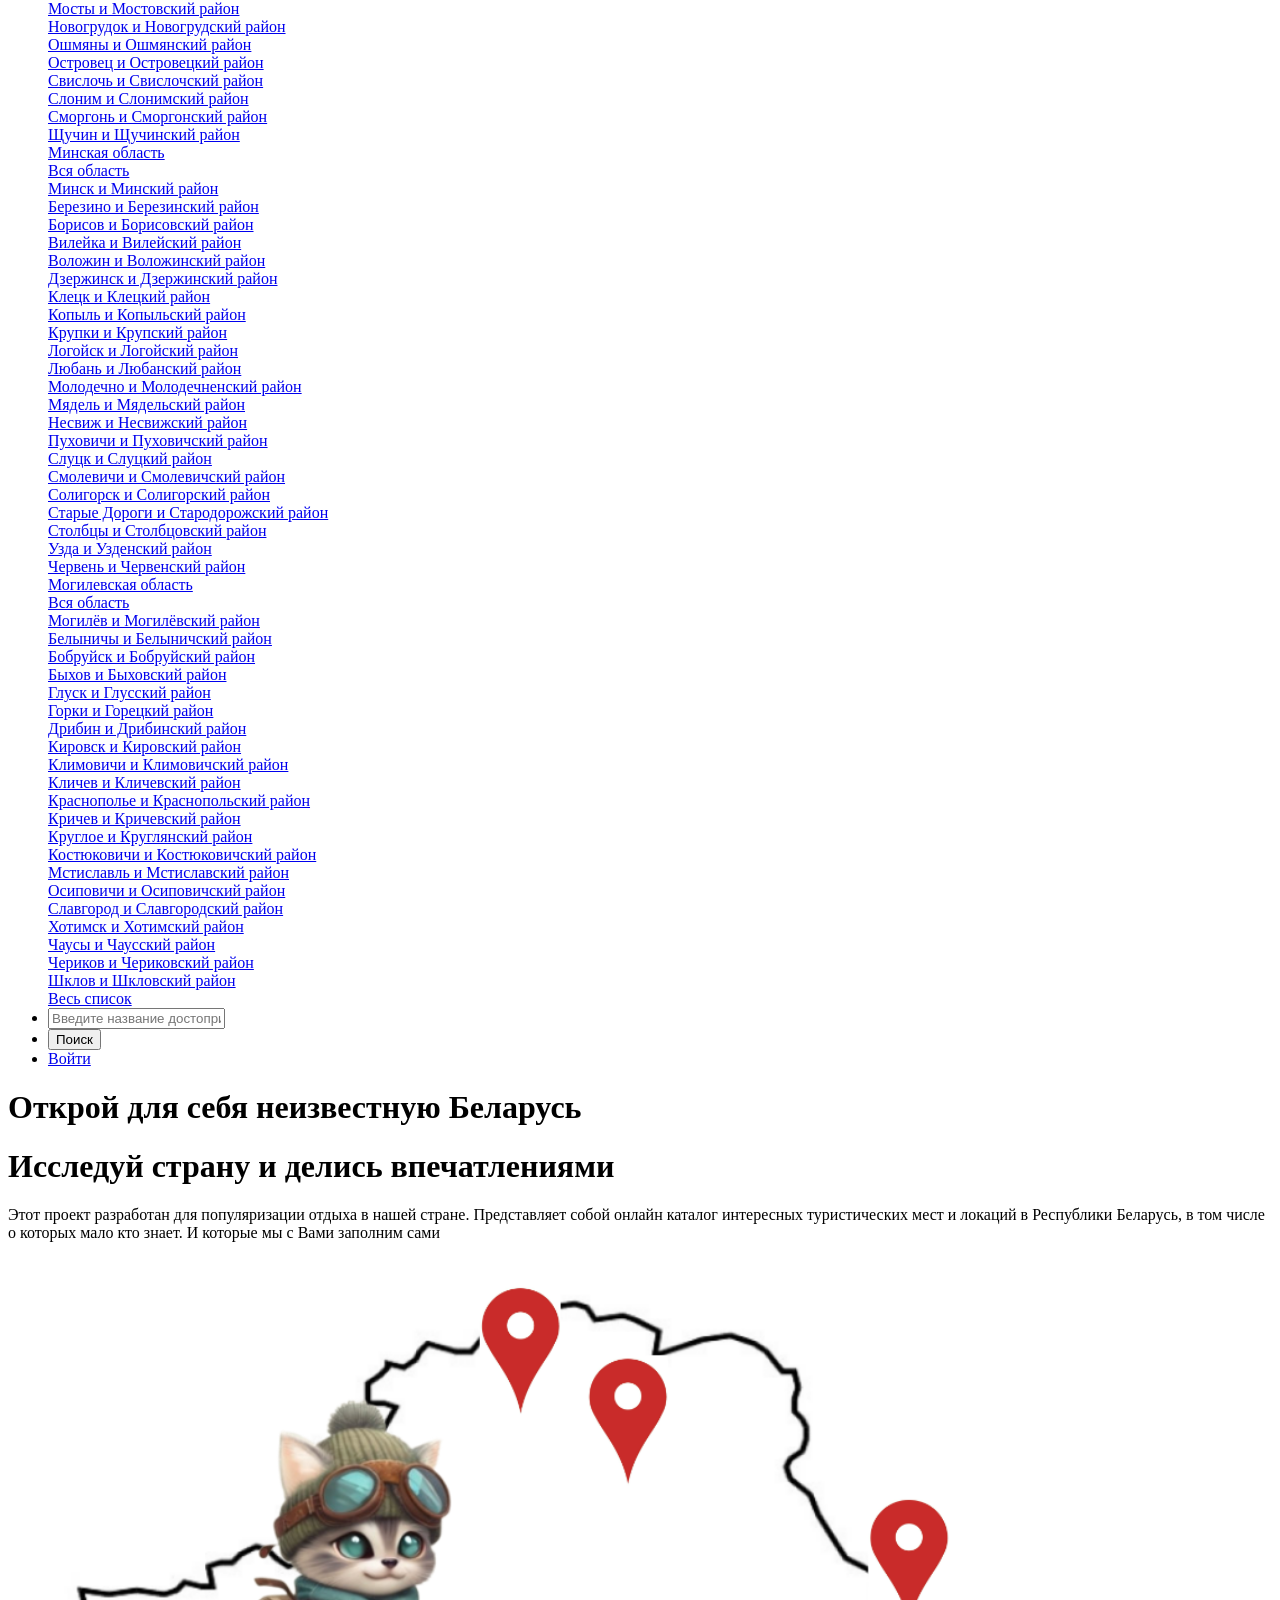
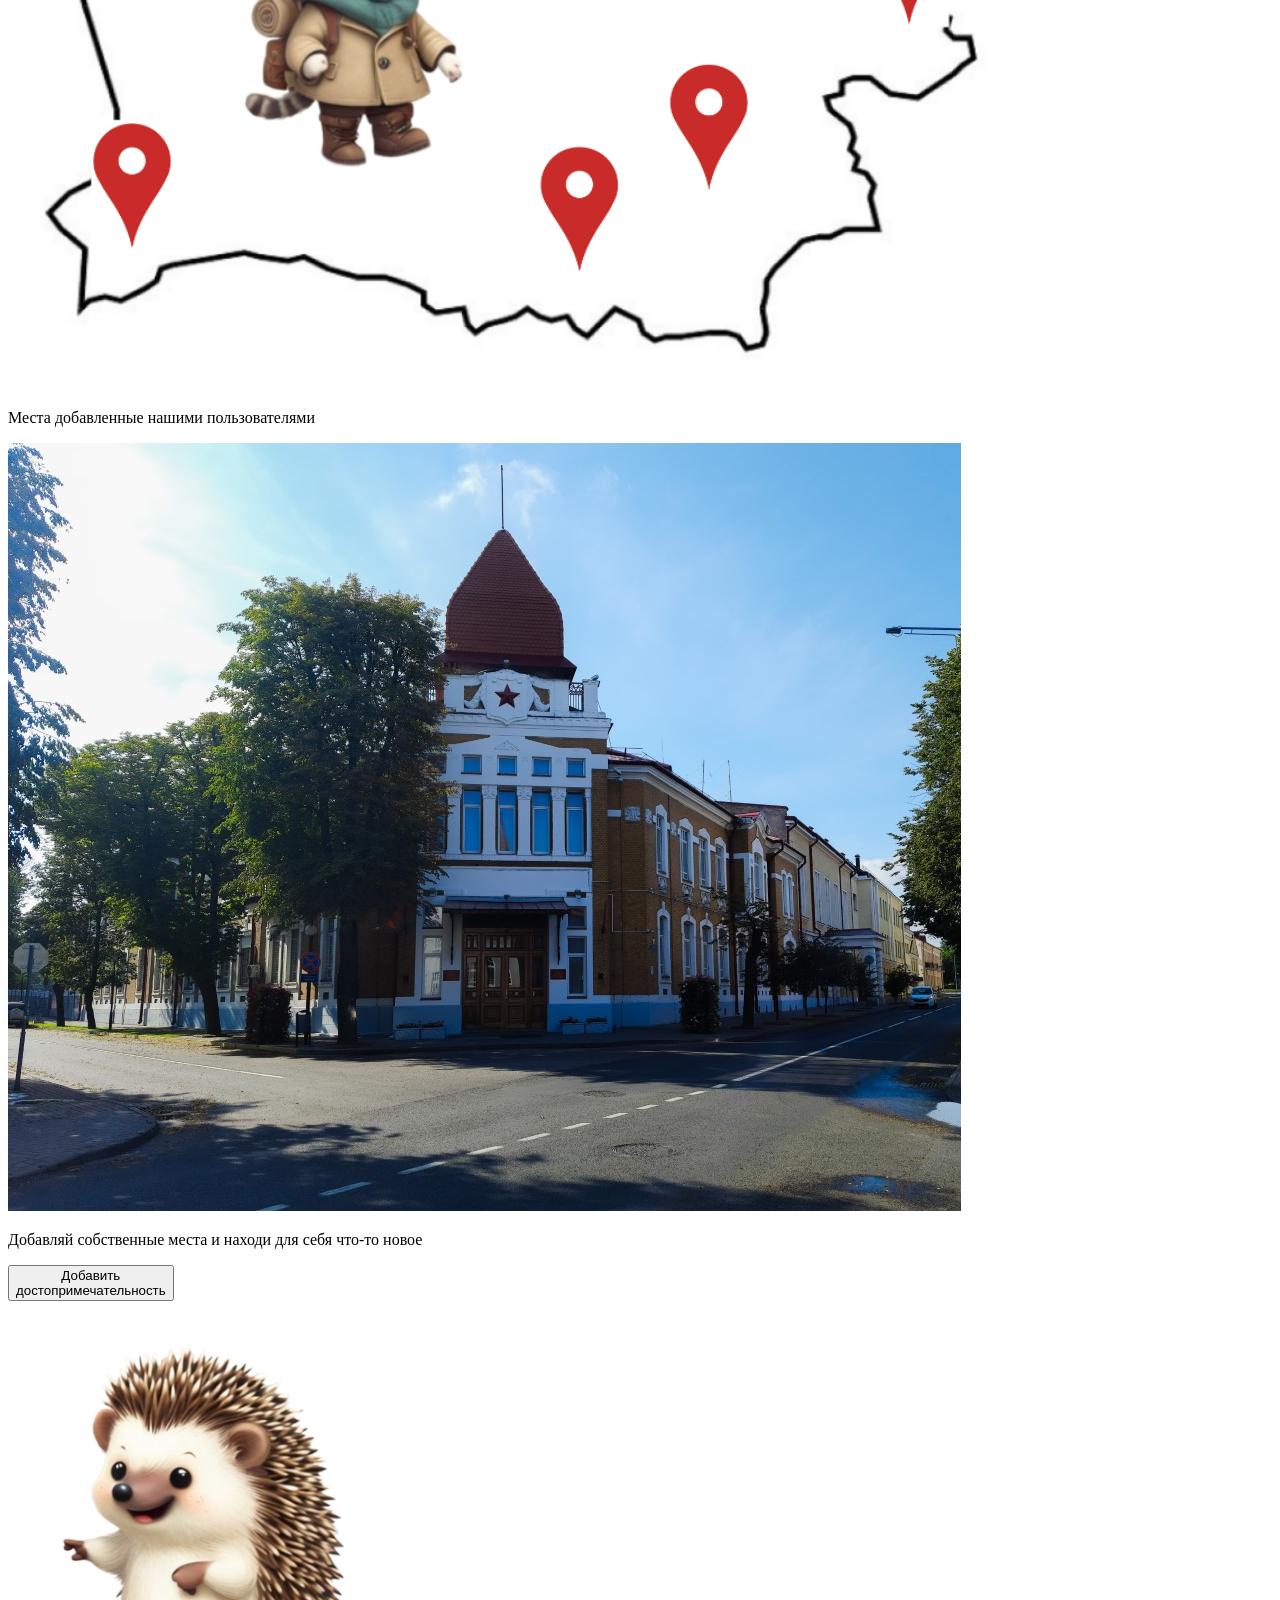
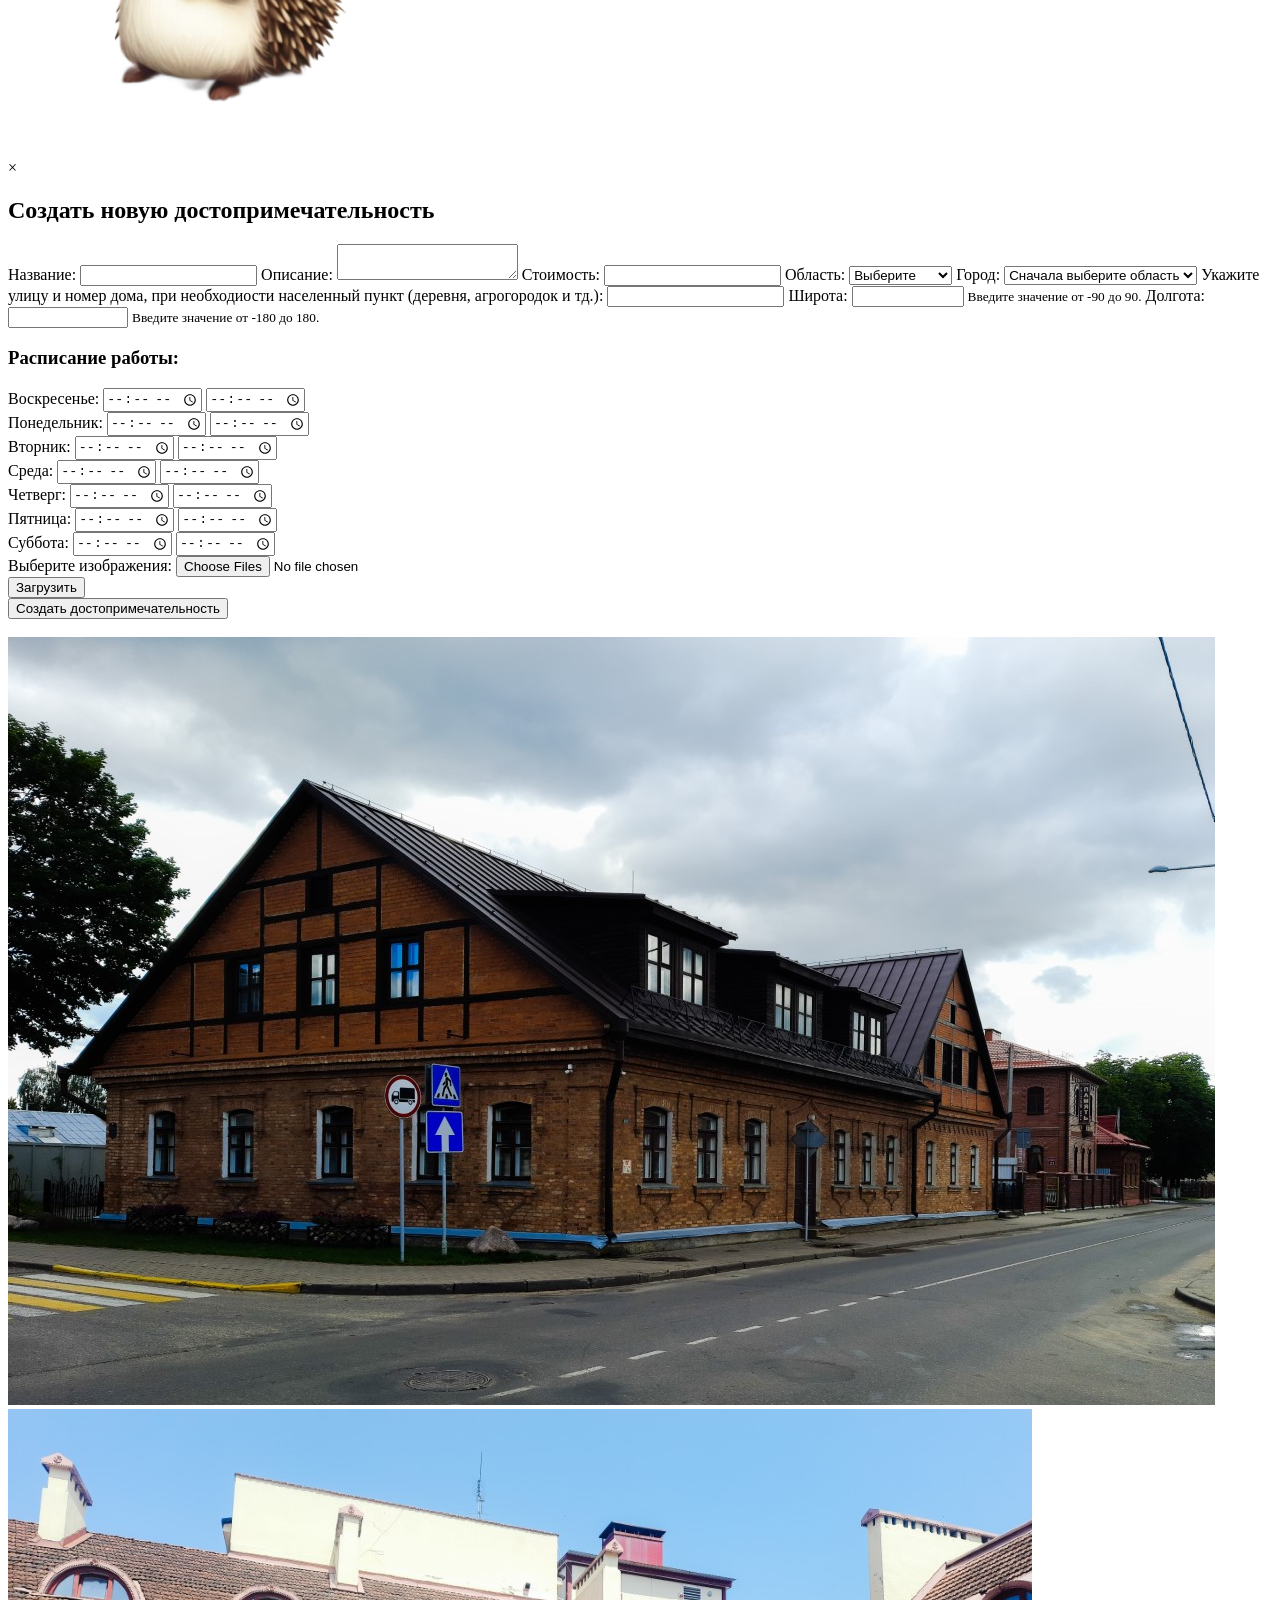
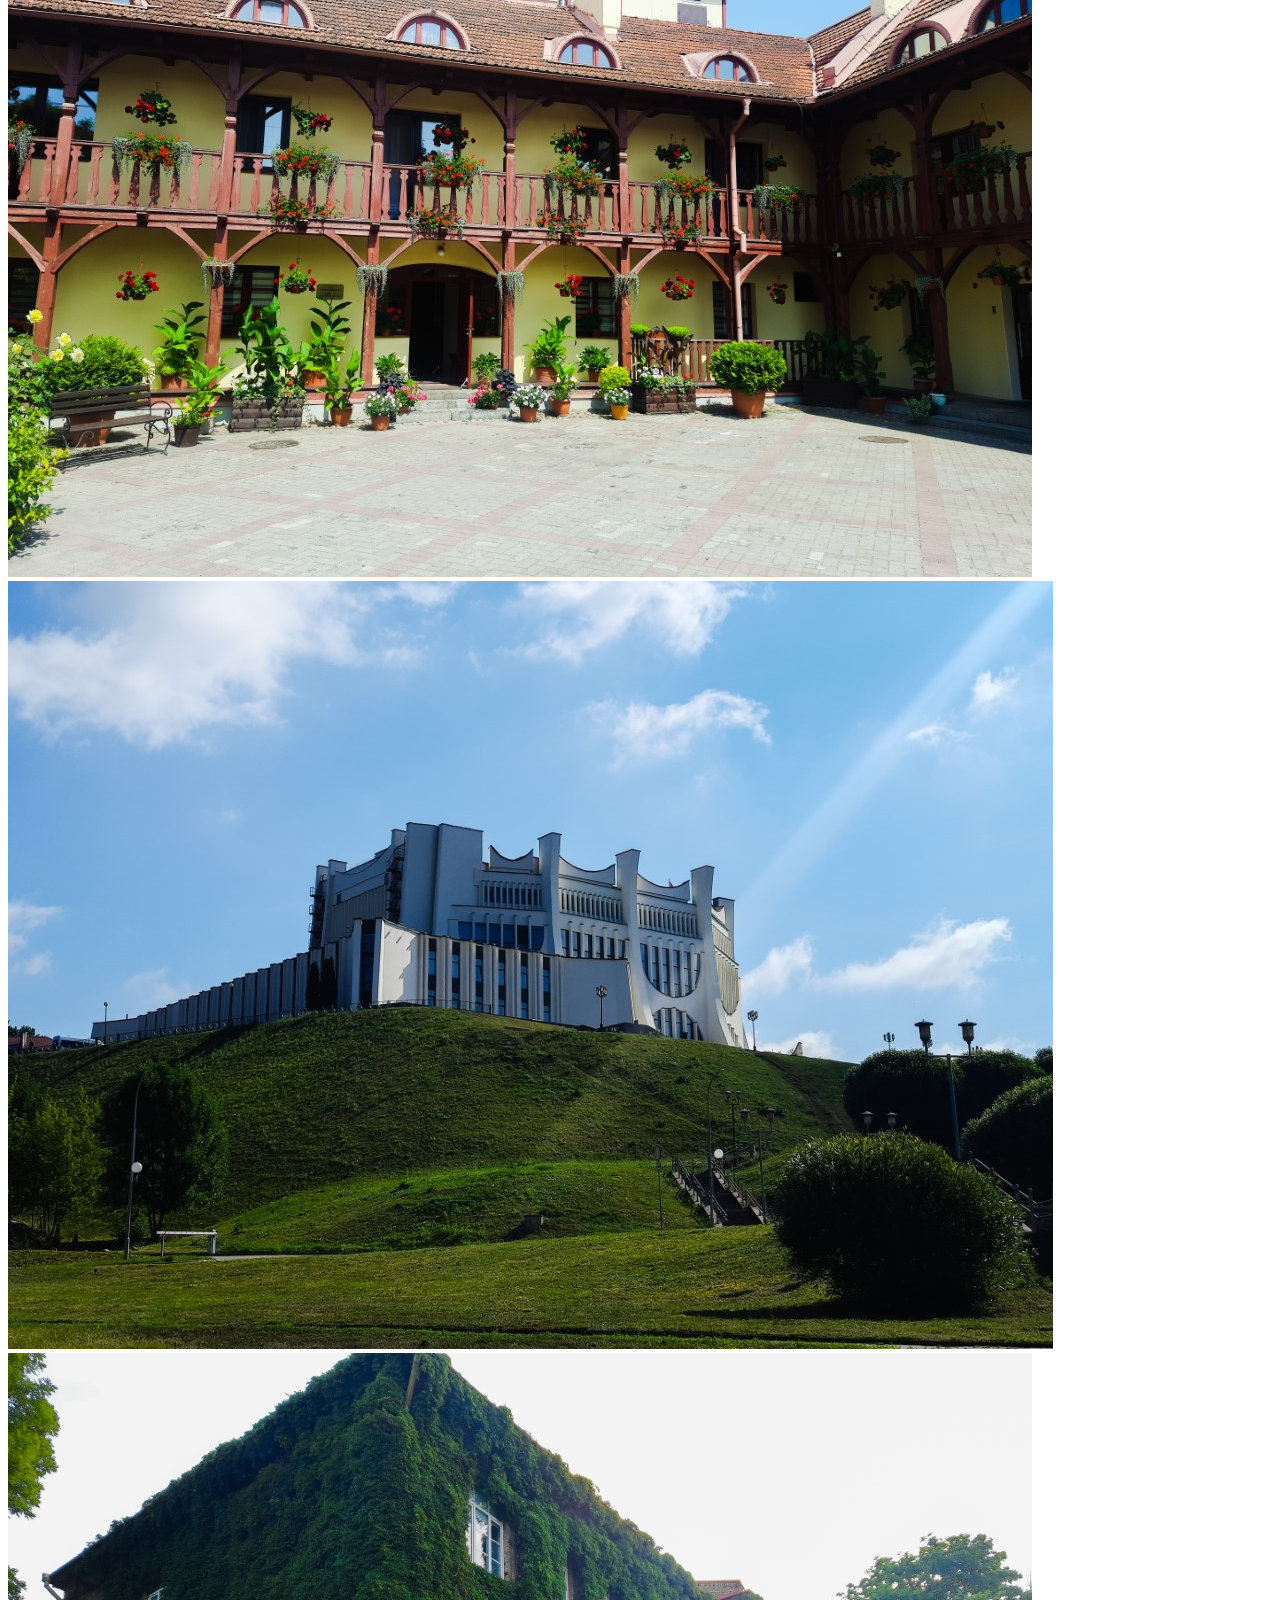
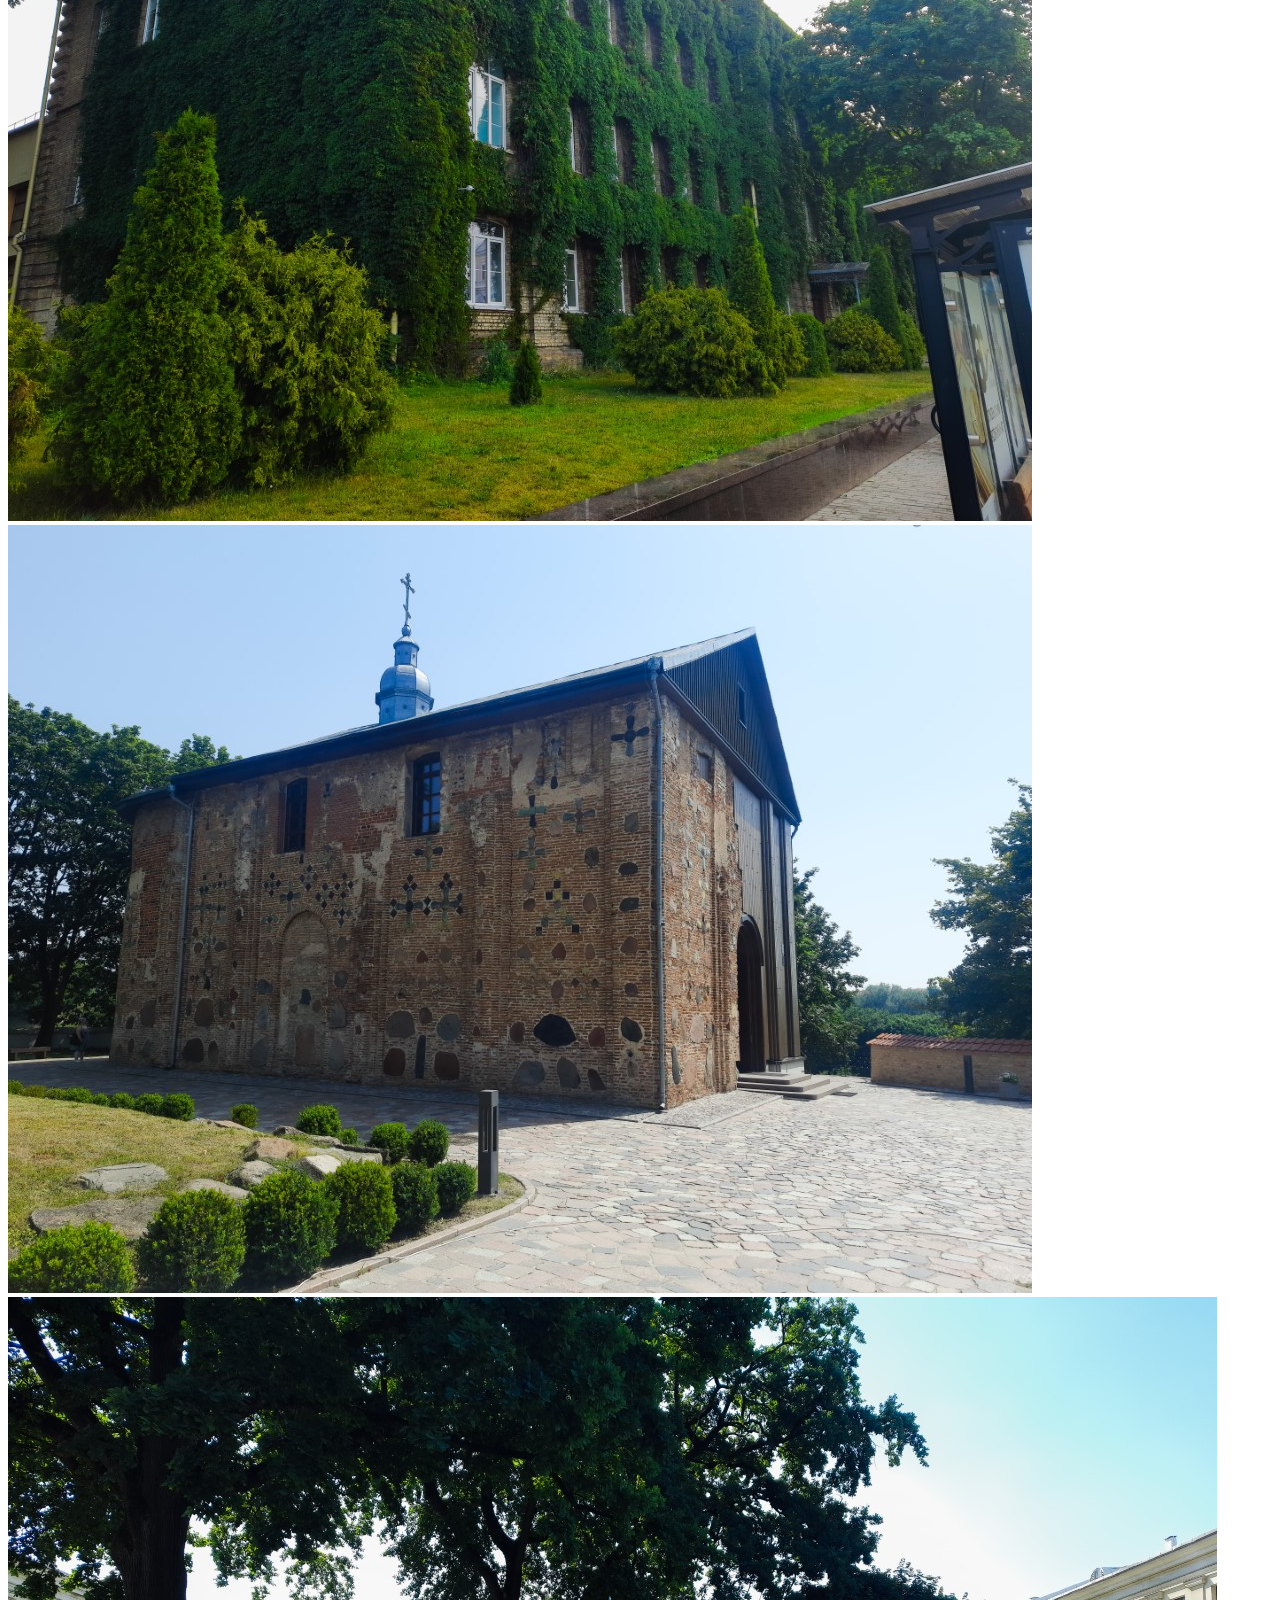
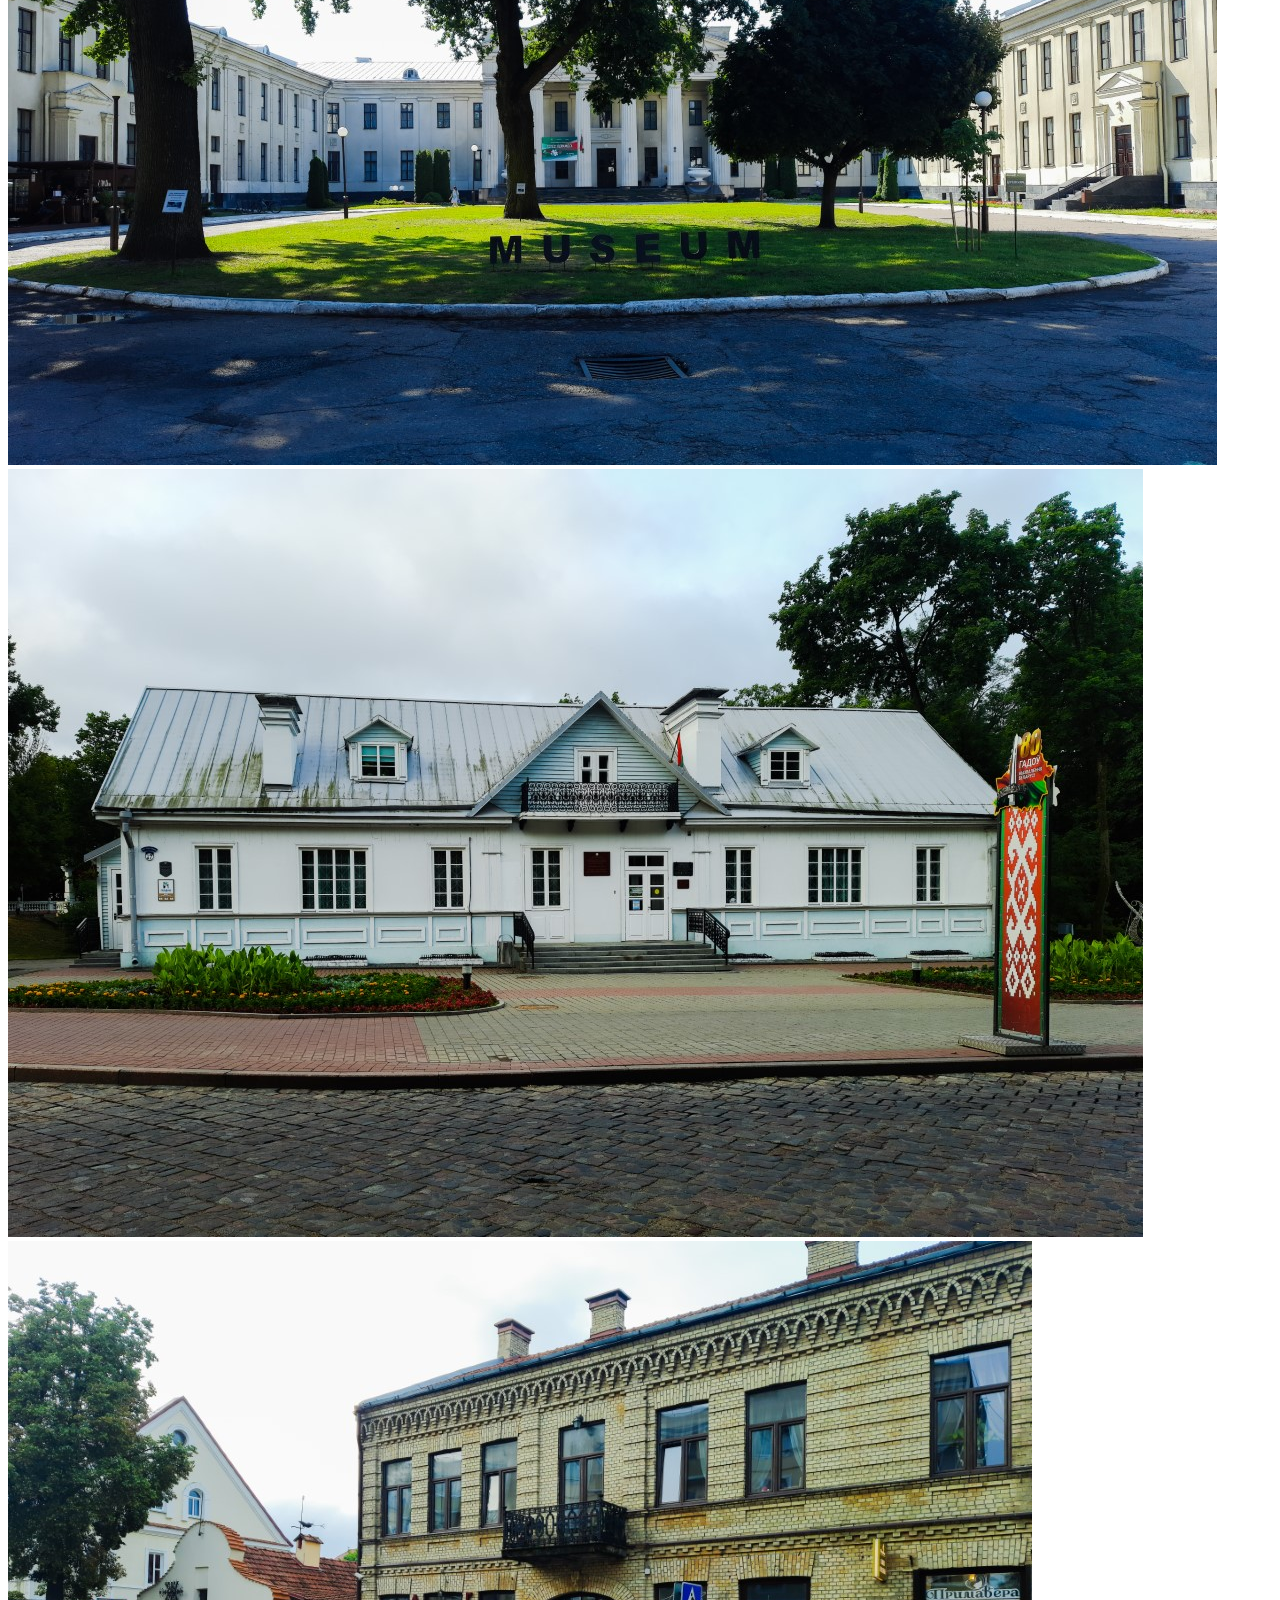
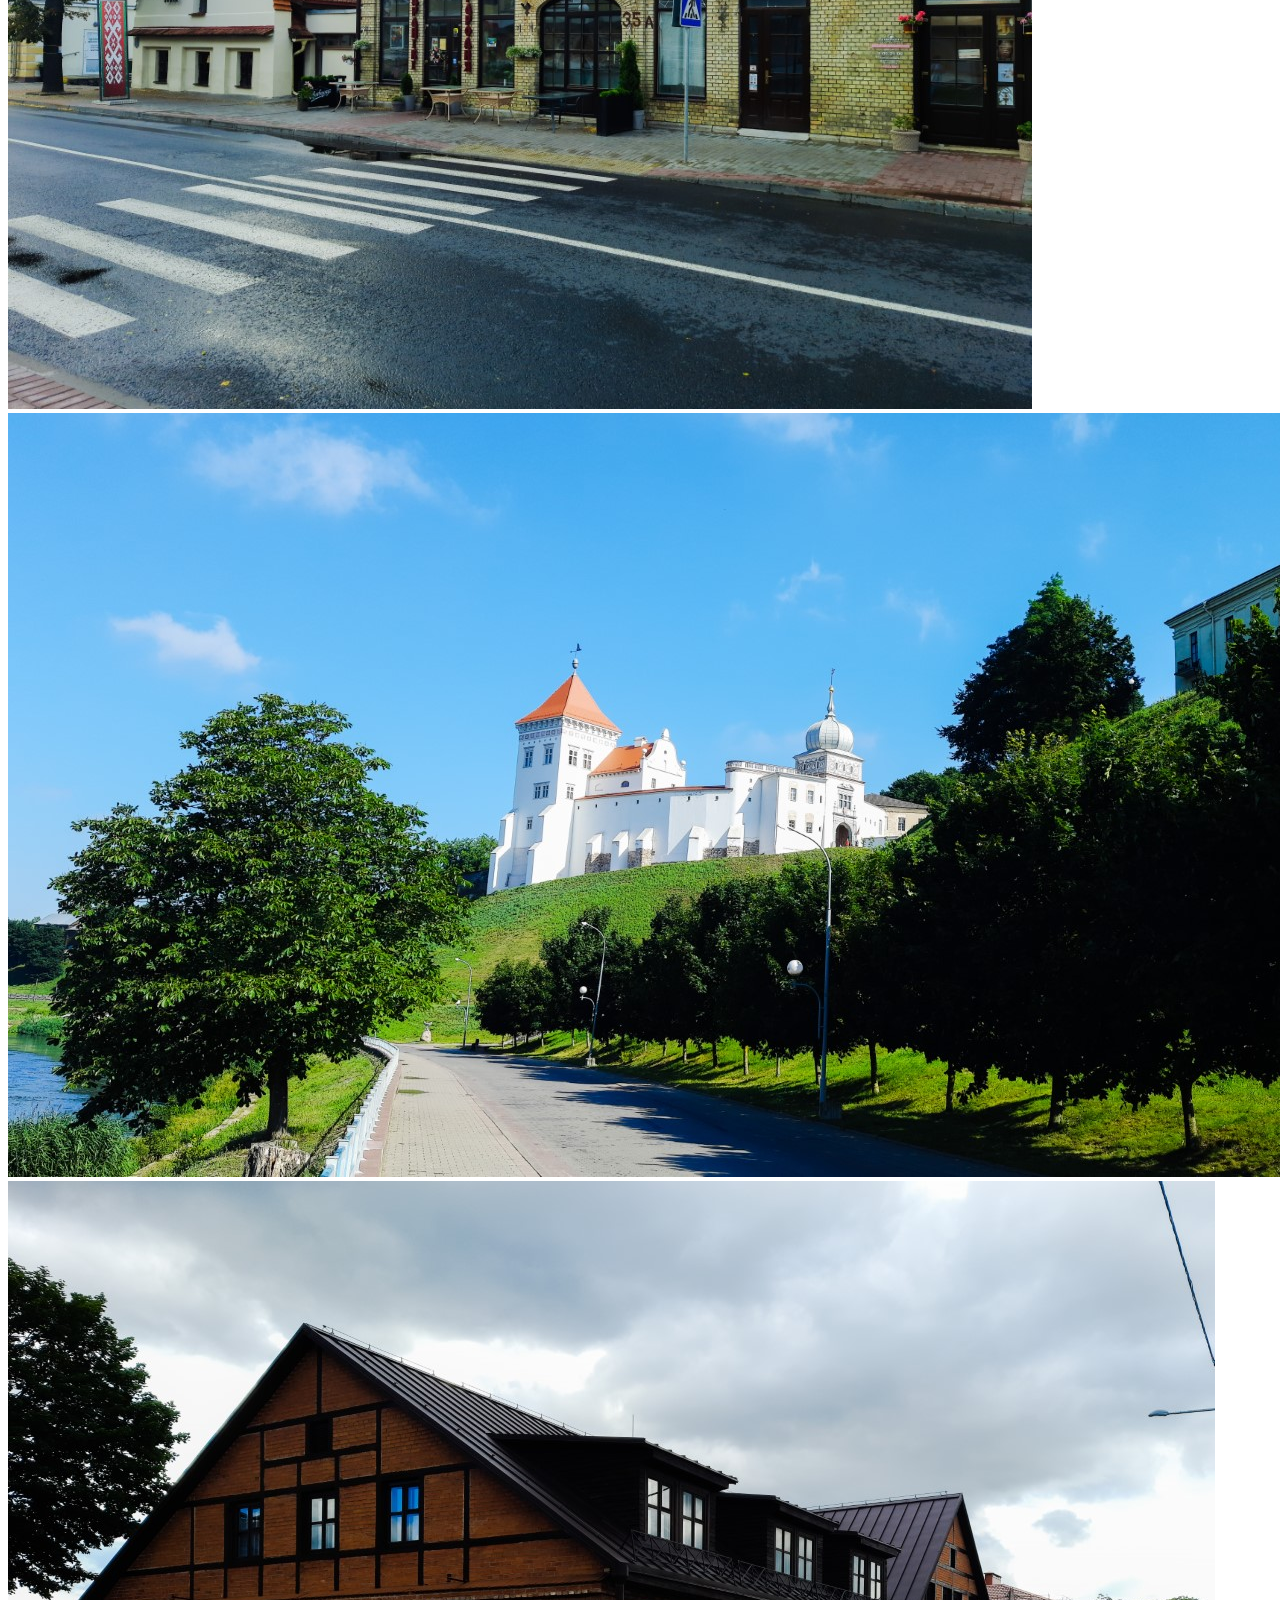
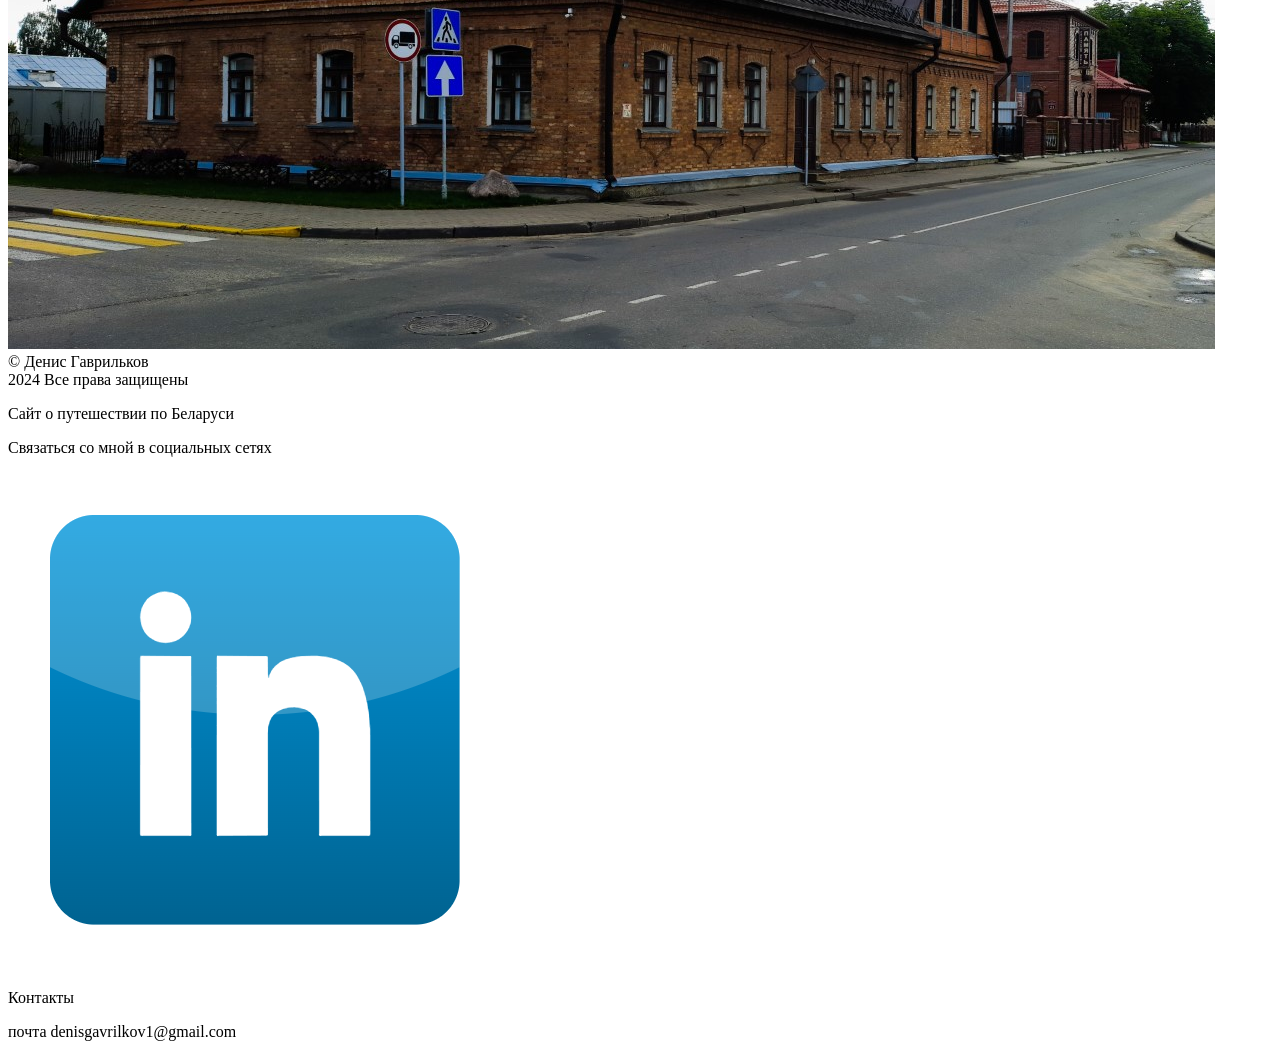
==== commit f721af1c: "correct navigation" ====
--- a/TravelAroundBelarusProj/wwwroot/HTML/index.html
+++ b/TravelAroundBelarusProj/wwwroot/HTML/index.html
@@ -7,6 +7,7 @@
     <title>Путешествие по Беларуси</title>
     <link rel="stylesheet" href="/CSS/styles.css">
     <link rel="stylesheet" href="/CSS/attraction.css">
+    <link rel="stylesheet" href="/CSS/footer.css">
 </head>
 <body>
     <div class="video-container">
@@ -28,201 +29,202 @@
                             <a href="#" class="dropbtn">Достопримечательности</a>
                             <div class="dropdown-content">
                                 <!-- Parent link (Гомельская область) -->
-                                <div class="region-link" region="Гомельская">
+                                <div class="region-link" data-region="Гомельская">
                                     <a href="#">Гомельская область</a>
                                     <!-- Sub-dropdown for Гомельская область -->
                                     <div class="sub-dropdown">
-                                        <a href="#" class="city-link" city="Вся область">Вся область</a>
-                                        <div class="city-link" city="Гомель">
+                                        <a href="#" class="region-link" data-region="Гомельская">Вся область</a>
+                                        <div class="city-link" data-city="Гомель">
                                             <a href="#">Гомель и Гомельский район</a>
                                         </div>
-                                        <div class="city-link" city="Брагин">
+                                        <div class="city-link" data-city="Брагин">
                                             <a href="#">Брагин и Брагинский район</a>
                                         </div>
-                                        <div class="city-link" city="БудаКошелёво">
+                                        <div class="city-link" data-city="БудаКошелёво">
                                             <a href="#">Буда-Кошелёво и Буда-Кошелевский район</a>
                                         </div>
-                                        <div class="city-link" city="Ветка">
+                                        <div class="city-link" data-city="Ветка">
                                             <a href="#">Ветка и Ветковский район</a>
                                         </div>
-                                        <div class="city-link" city="Добруш">
+                                        <div class="city-link" data-city="Добруш">
                                             <a href="#">Добруш и Добрушский район</a>
                                         </div>
-                                        <div class="city-link" city="Ельск">
+                                        <div class="city-link" data-city="Ельск">
                                             <a href="#">Ельск и Ельский район</a>
                                         </div>
-                                        <div class="city-link" city="Житковичи">
+                                        <div class="city-link" data-city="Житковичи">
                                             <a href="#">Житковичи и Житковичский район</a>
                                         </div>
-                                        <div class="city-link" city="Жлобин">
+                                        <div class="city-link" data-city="Жлобин">
                                             <a href="#">Жлобин и Жлобинский район</a>
                                         </div>
-                                        <div class="city-link" city="Калинковичи">
+                                        <div class="city-link" data-city="Калинковичи">
                                             <a href="#">Калинковичи и Калинковичский район</a>
                                         </div>
-                                        <div class="city-link" city="Корма">
+                                        <div class="city-link" data-city="Корма">
                                             <a href="#">Корма и Кормянский район</a>
                                         </div>
-                                        <div class="city-link" city="Лельчицы">
+                                        <div class="city-link" data-city="Лельчицы">
                                             <a href="#">Лельчицы и Лельчицкий район</a>
                                         </div>
-                                        <div class="city-link" city="Лоев">
+                                        <div class="city-link" data-city="Лоев">
                                             <a href="#">Лоев и Лоевский район</a>
                                         </div>
-                                        <div class="city-link" city="Мозырь">
+                                        <div class="city-link" data-city="Мозырь">
                                             <a href="#">Мозырь и Мозырский район</a>
                                         </div>
-                                        <div class="city-link" city="Наровля">
+                                        <div class="city-link" data-city="Наровля">
                                             <a href="#">Наровля и Наровлянский район</a>
                                         </div>
-                                        <div class="city-link" city="Октябрьский">
+                                        <div class="city-link" data-city="Октябрьский">
                                             <a href="#">Октябрьский и Октябрьский район</a>
                                         </div>
-                                        <div class="city-link" city="Петриков">
+                                        <div class="city-link" data-city="Петриков">
                                             <a href="#">Петриков и Петриковский район</a>
                                         </div>
-                                        <div class="city-link" city="Речица">
+                                        <div class="city-link" data-city="Речица">
                                             <a href="#">Речица и Речицкий район</a>
                                         </div>
-                                        <div class="city-link" city="Рогачёв">
+                                        <div class="city-link" data-city="Рогачёв">
                                             <a href="#">Рогачёв и Рогачёвский район</a>
                                         </div>
-                                        <div class="city-link" city="Светлогорск">
+                                        <div class="city-link" data-city="Светлогорск">
                                             <a href="#">Светлогорск и Светлогорский район</a>
                                         </div>
-                                        <div class="city-link" city="Хойники">
+                                        <div class="city-link" data-city="Хойники">
                                             <a href="#">Хойники и Хойникский район</a>
                                         </div>
-                                        <div class="city-link" city="Чечерск">
+                                        <div class="city-link" data-city="Чечерск">
                                             <a href="#">Чечерск и Чечерский район</a>
                                         </div>
                                     </div>
                                 </div>
 
                                 <!-- Parent link (Брестская область) -->
-                                <div class="region-link" region="Брестская">
+                                <div class="region-link" data-region="Брестская">
                                     <a href="#">Брестская область</a>
                                     <!-- Sub-dropdown for Брестская область -->
                                     <div class="sub-dropdown">
-                                        <a href="#" class="city-link" city="Брестская">Вся область</a>
-                                        <div class="city-link" city="Брест">
+                                        <a href="#" class="region-link" data-region="Брестская">Вся область</a>
+                                        <div class="city-link" data-city="Брест">
                                             <a href="#">Брест и Брестский район</a>
                                         </div>
-                                        <div class="city-link" city="Барановичи">
+                                        <div class="city-link" data-city="Барановичи">
                                             <a href="#">Барановичи и Барановичский район</a>
                                         </div>
-                                        <div class="city-link" city="Берёза">
+                                        <div class="city-link" data-city="Берёза">
                                             <a href="#">Берёза и Берёзовский район</a>
                                         </div>
-                                        <div class="city-link" city="Ганцевичи">
+
+                                        <div class="city-link" data-city="Ганцевичи">
                                             <a href="#">Ганцевичи и Ганцевичский район</a>
                                         </div>
-                                        <div class="city-link" city="Дрогичин">
+                                        <div class="city-link" data-city="Дрогичин">
                                             <a href="#">Дрогичин и Дрогичинский район</a>
                                         </div>
-                                        <div class="city-link" city="Жабинка">
+                                        <div class="city-link" data-city="Жабинка">
                                             <a href="#">Жабинка и Жабинковский район</a>
                                         </div>
-                                        <div class="city-link" city="Иваново">
+                                        <div class="city-link" data-city="Иваново">
                                             <a href="#">Иваново и Ивановский район</a>
                                         </div>
-                                        <div class="city-link" city="Ивацевичи">
+                                        <div class="city-link" data-city="Ивацевичи">
                                             <a href="#">Ивацевичи и Ивацевичский район</a>
                                         </div>
-                                        <div class="city-link" city="Каменец">
+                                        <div class="city-link" data-city="Каменец">
                                             <a href="#">Каменец и Каменецкий район</a>
                                         </div>
-                                        <div class="city-link" city="Кобрин">
+                                        <div class="city-link" data-city="Кобрин">
                                             <a href="#">Кобрин и Кобринский район</a>
                                         </div>
-                                        <div class="city-link" city="Лунинец">
+                                        <div class="city-link" data-city="Лунинец">
                                             <a href="#">Лунинец и Лунинецкий район</a>
                                         </div>
-                                        <div class="city-link" city="Ляховичи">
+                                        <div class="city-link" data-city="Ляховичи">
                                             <a href="#">Ляховичи и Ляховичский район</a>
                                         </div>
-                                        <div class="city-link" city="Малорита">
+                                        <div class="city-link" data-city="Малорита">
                                             <a href="#">Малорита и Малоритский район</a>
                                         </div>
-                                        <div class="city-link" city="Пинск">
+                                        <div class="city-link" data-city="Пинск">
                                             <a href="#">Пинск и Пинский район</a>
                                         </div>
-                                        <div class="city-link" city="Пружаны">
+                                        <div class="city-link" data-city="Пружаны">
                                             <a href="#">Пружаны и Пружанский район</a>
                                         </div>
-                                        <div class="city-link" city="Столин">
+                                        <div class="city-link" data-city="Столин">
                                             <a href="#">Столин и Столинский район</a>
                                         </div>
                                     </div>
                                 </div>
 
                                 <!-- Parent link (Витебская область) -->
-                                <div class="region-link" region="Витебская">
+                                <div class="region-link" data-region="Витебская">
                                     <a href="#">Витебская область</a>
                                     <!-- Sub-dropdown for Витебская область -->
                                     <div class="sub-dropdown">
-                                        <a href="#" class="city-link" city="Витебская">Вся область</a>
-                                        <div class="city-link" city="Витебск">
+                                        <a href="#" class="region-link" data-region="Витебская">Вся область</a>
+                                        <div class="city-link" data-city="Витебск">
                                             <a href="#">Витебск и Витебский район</a>
                                         </div>
-                                        <div class="city-link" city="Бешенковичи">
+                                        <div class="city-link" data-city="Бешенковичи">
                                             <a href="#">Бешенковичи и Бешенковичский район</a>
                                         </div>
-                                        <div class="city-link" city="Браслав">
+                                        <div class="city-link" data-city="Браслав">
                                             <a href="#">Браслав и Браславский район</a>
                                         </div>
-                                        <div class="city-link" city="Верхнедвинск">
+                                        <div class="city-link" data-city="Верхнедвинск">
                                             <a href="#">Верхнедвинск и Верхнедвинский район</a>
                                         </div>
-                                        <div class="city-link" city="Глубокое">
+                                        <div class="city-link" data-city="Глубокое">
                                             <a href="#">Глубокое и Глубокский район</a>
                                         </div>
-                                        <div class="city-link" city="Городок">
+                                        <div class="city-link" data-city="Городок">
                                             <a href="#">Городок и Городокский район</a>
                                         </div>
-                                        <div class="city-link" city="Докшицы">
+                                        <div class="city-link" data-city="Докшицы">
                                             <a href="#">Докшицы и Докшицкий район</a>
                                         </div>
-                                        <div class="city-link" city="Дубровно">
+                                        <div class="city-link" data-city="Дубровно">
                                             <a href="#">Дубровно и Дубровенский район</a>
                                         </div>
-                                        <div class="city-link" city="Лепель">
+                                        <div class="city-link" data-city="Лепель">
                                             <a href="#">Лепель и Лепельский район</a>
                                         </div>
-                                        <div class="city-link" city="Лиозно">
+                                        <div class="city-link" data-city="Лиозно">
                                             <a href="#">Лиозно и Лиозненский район</a>
                                         </div>
-                                        <div class="city-link" city="Миоры">
+                                        <div class="city-link" data-city="Миоры">
                                             <a href="#">Миоры и Миорский район</a>
                                         </div>
-                                        <div class="city-link" city="Орша">
+                                        <div class="city-link" data-city="Орша">
                                             <a href="#">Орша и Оршанский район</a>
                                         </div>
-                                        <div class="city-link" city="Полоцк">
+                                        <div class="city-link" data-city="Полоцк">
                                             <a href="#">Полоцк и Полоцкий район</a>
                                         </div>
-                                        <div class="city-link" city="Поставы">
+                                        <div class="city-link" data-city="Поставы">
                                             <a href="#">Поставы и Поставский район</a>
                                         </div>
-                                        <div class="city-link" city="Россоны">
+                                        <div class="city-link" data-city="Россоны">
                                             <a href="#">Россоны и Россонский район</a>
                                         </div>
-                                        <div class="city-link" city="Сенно">
+                                        <div class="city-link" data-city="Сенно">
                                             <a href="#">Сенно и Сенненский район</a>
                                         </div>
-                                        <div class="city-link" city="Толочин">
+                                        <div class="city-link" data-city="Толочин">
                                             <a href="#">Толочин и Толочинский район</a>
                                         </div>
-                                        <div class="city-link" city="Ушачи">
+                                        <div class="city-link" data-city="Ушачи">
                                             <a href="#">Ушачи и Ушачский район</a>
                                         </div>
-                                        <div class="city-link" city="Чашники">
+                                        <div class="city-link" data-city="Чашники">
                                             <a href="#">Чашники и Чашникский район</a>
                                         </div>
-                                        <div class="city-link" city="Шарковщина">
+                                        <div class="city-link" data-city="Шарковщина">
                                             <a href="#">Шарковщина и Шарковщинский район</a>
                                         </div>
-                                        <div class="city-link" city="Шумилино">
+                                        <div class="city-link" data-city="Шумилино">
                                             <a href="#">Шумилино и Шумилинский район</a>
                                         </div>
                                     </div>
@@ -230,60 +232,60 @@
 
 
                                 <!-- Parent link (Гродненская область) -->
-                                <div class="region-link" region="Гродненская">
+                                <div class="region-link" data-region="Гродненская">
                                     <a href="#">Гродненская область</a>
                                     <!-- Sub-dropdown for Гродненская область -->
                                     <div class="sub-dropdown">
-                                        <a href="#" class="city-link" city="Гродненская">Вся область</a>
-                                        <div class="city-link" city="Гродно">
+                                        <a href="#" class="region-link" data-region="Гродненская">Вся область</a>
+                                        <div class="city-link" data-city="Гродно">
                                             <a href="#">Гродно и Гродненский район</a>
                                         </div>
-                                        <div class="city-link" city="Берестовица">
+                                        <div class="city-link" data-city="Берестовица">
                                             <a href="#">Берестовица и Берестовицкий район</a>
                                         </div>
-                                        <div class="city-link" city="Волковыск">
+                                        <div class="city-link" data-city="Волковыск">
                                             <a href="#">Волковыск и Волковысский район</a>
                                         </div>
-                                        <div class="city-link" city="Вороново">
+                                        <div class="city-link" data-city="Вороново">
                                             <a href="#">Вороново и Вороновский район</a>
                                         </div>
-                                        <div class="city-link" city="Дятлово">
+                                        <div class="city-link" data-city="Дятлово">
                                             <a href="#">Дятлово и Дятловский район</a>
                                         </div>
-                                        <div class="city-link" city="Зельва">
+                                        <div class="city-link" data-city="Зельва">
                                             <a href="#">Зельва и Зельвенский район</a>
                                         </div>
-                                        <div class="city-link" city="Ивье">
+                                        <div class="city-link" data-city="Ивье">
                                             <a href="#">Ивье и Ивьевский район</a>
                                         </div>
-                                        <div class="city-link" city="Кореличи">
+                                        <div class="city-link" data-city="Кореличи">
                                             <a href="#">Кореличи и Кореличский район</a>
                                         </div>
-                                        <div class="city-link" city="Лида">
+                                        <div class="city-link" data-city="Лида">
                                             <a href="#">Лида и Лидский район</a>
                                         </div>
-                                        <div class="city-link" city="Мосты">
+                                        <div class="city-link" data-city="Мосты">
                                             <a href="#">Мосты и Мостовский район</a>
                                         </div>
-                                        <div class="city-link" city="Новогрудок">
+                                        <div class="city-link" data-city="Новогрудок">
                                             <a href="#">Новогрудок и Новогрудский район</a>
                                         </div>
-                                        <div class="city-link" city="Ошмяны">
+                                        <div class="city-link" data-city="Ошмяны">
                                             <a href="#">Ошмяны и Ошмянский район</a>
                                         </div>
-                                        <div class="city-link" city="Островец">
+                                        <div class="city-link" data-city="Островец">
                                             <a href="#">Островец и Островецкий район</a>
                                         </div>
-                                        <div class="city-link" city="Свислочь">
+                                        <div class="city-link" data-city="Свислочь">
                                             <a href="#">Свислочь и Свислочский район</a>
                                         </div>
-                                        <div class="city-link" city="Слоним">
+                                        <div class="city-link" data-city="Слоним">
                                             <a href="#">Слоним и Слонимский район</a>
                                         </div>
-                                        <div class="city-link" city="Сморгонь">
+                                        <div class="city-link" data-city="Сморгонь">
                                             <a href="#">Сморгонь и Сморгонский район</a>
                                         </div>
-                                        <div class="city-link" city="Щучин">
+                                        <div class="city-link" data-city="Щучин">
                                             <a href="#">Щучин и Щучинский район</a>
                                         </div>
                                     </div>
@@ -291,154 +293,154 @@
 
 
                                 <!-- Parent link (Минская область) -->
-                                <div class="region-link" region="Минская">
+                                <div class="region-link" data-region="Минская">
                                     <a href="#">Минская область</a>
                                     <!-- Sub-dropdown for Минская область -->
                                     <div class="sub-dropdown">
-                                        <a href="#" class="city-link" city="Минская">Вся область</a>
-                                        <div class="city-link" city="Минск">
+                                        <a href="#" class="region-link" data-region="Минская">Вся область</a>
+                                        <div class="city-link" data-city="Минск">
                                             <a href="#">Минск и Минский район</a>
                                         </div>
-                                        <div class="city-link" city="Березино">
+                                        <div class="city-link" data-city="Березино">
                                             <a href="#">Березино и Березинский район</a>
                                         </div>
-                                        <div class="city-link" city="Борисов">
+                                        <div class="city-link" data-city="Борисов">
                                             <a href="#">Борисов и Борисовский район</a>
                                         </div>
-                                        <div class="city-link" city="Вилейка">
+                                        <div class="city-link" data-city="Вилейка">
                                             <a href="#">Вилейка и Вилейский район</a>
                                         </div>
-                                        <div class="city-link" city="Воложин">
+                                        <div class="city-link" data-city="Воложин">
                                             <a href="#">Воложин и Воложинский район</a>
                                         </div>
-                                        <div class="city-link" city="Дзержинск">
+                                        <div class="city-link" data-city="Дзержинск">
                                             <a href="#">Дзержинск и Дзержинский район</a>
                                         </div>
-                                        <div class="city-link" city="Клецк">
+                                        <div class="city-link" data-city="Клецк">
                                             <a href="#">Клецк и Клецкий район</a>
                                         </div>
-                                        <div class="city-link" city="Копыль">
+                                        <div class="city-link" data-city="Копыль">
                                             <a href="#">Копыль и Копыльский район</a>
                                         </div>
-                                        <div class="city-link" city="Крупки">
+                                        <div class="city-link" data-city="Крупки">
                                             <a href="#">Крупки и Крупский район</a>
                                         </div>
-                                        <div class="city-link" city="Логойск">
+                                        <div class="city-link" data-city="Логойск">
                                             <a href="#">Логойск и Логойский район</a>
                                         </div>
-                                        <div class="city-link" city="Любань">
+                                        <div class="city-link" data-city="Любань">
                                             <a href="#">Любань и Любанский район</a>
                                         </div>
-                                        <div class="city-link" city="Молодечно">
+                                        <div class="city-link" data-city="Молодечно">
                                             <a href="#">Молодечно и Молодечненский район</a>
                                         </div>
-                                        <div class="city-link" city="Мядель">
+                                        <div class="city-link" data-city="Мядель">
                                             <a href="#">Мядель и Мядельский район</a>
                                         </div>
-                                        <div class="city-link" city="Несвиж">
+                                        <div class="city-link" data-city="Несвиж">
                                             <a href="#">Несвиж и Несвижский район</a>
                                         </div>
-                                        <div class="city-link" city="Пуховичи">
+                                        <div class="city-link" data-city="Пуховичи">
                                             <a href="#">Пуховичи и Пуховичский район</a>
                                         </div>
-                                        <div class="city-link" city="Слуцк">
+                                        <div class="city-link" data-city="Слуцк">
                                             <a href="#">Слуцк и Слуцкий район</a>
                                         </div>
-                                        <div class="city-link" city="Смолевичи">
+                                        <div class="city-link" data-city="Смолевичи">
                                             <a href="#">Смолевичи и Смолевичский район</a>
                                         </div>
-                                        <div class="city-link" city="Солигорск">
+                                        <div class="city-link" data-city="Солигорск">
                                             <a href="#">Солигорск и Солигорский район</a>
                                         </div>
-                                        <div class="city-link" city="Старые Дороги">
+                                        <div class="city-link" data-city="Старые Дороги">
                                             <a href="#">Старые Дороги и Стародорожский район</a>
                                         </div>
-                                        <div class="city-link" city="Столбцы">
+                                        <div class="city-link" data-city="Столбцы">
                                             <a href="#">Столбцы и Столбцовский район</a>
                                         </div>
-                                        <div class="city-link" city="Узда">
+                                        <div class="city-link" data-city="Узда">
                                             <a href="#">Узда и Узденский район</a>
                                         </div>
-                                        <div class="city-link" city="Червень">
+                                        <div class="city-link" data-city="Червень">
                                             <a href="#">Червень и Червенский район</a>
                                         </div>
                                     </div>
                                 </div>
 
                                 <!-- Parent link (Могилевская область) -->
-                                <div class="region-link" region="Могилевская">
+                                <div class="region-link" data-region="Могилевская">
                                     <a href="#">Могилевская область</a>
                                     <!-- Sub-dropdown for Могилевская область -->
                                     <div class="sub-dropdown">
-                                        <a href="#" class="city-link" city="Могилевская">Вся область</a>
-                                        <div class="city-link" city="Могилёв">
+                                        <a href="#" class="region-link" data-region="Могилевская">Вся область</a>
+                                        <div class="city-link" data-city="Могилёв">
                                             <a href="#">Могилёв и Могилёвский район</a>
                                         </div>
-                                        <div class="city-link" city="Белыничы">
+                                        <div class="city-link" data-city="Белыничы">
                                             <a href="#">Белыничы и Белыничский район</a>
                                         </div>
-                                        <div class="city-link" city="Бобруйск">
+                                        <div class="city-link" data-city="Бобруйск">
                                             <a href="#">Бобруйск и Бобруйский район</a>
                                         </div>
-                                        <div class="city-link" city="Быхов">
+                                        <div class="city-link" data-city="Быхов">
                                             <a href="#">Быхов и Быховский район</a>
                                         </div>
-                                        <div class="city-link" city="Глуск">
+                                        <div class="city-link" data-city="Глуск">
                                             <a href="#">Глуск и Глусский район</a>
                                         </div>
-                                        <div class="city-link" city="Горки">
+                                        <div class="city-link" data-city="Горки">
                                             <a href="#">Горки и Горецкий район</a>
                                         </div>
-                                        <div class="city-link" city="Дрибин">
+                                        <div class="city-link" data-city="Дрибин">
                                             <a href="#">Дрибин и Дрибинский район</a>
                                         </div>
-                                        <div class="city-link" city="Кировск">
+                                        <div class="city-link" data-city="Кировск">
                                             <a href="#">Кировск и Кировский район</a>
                                         </div>
-                                        <div class="city-link" city="Климовичи">
+                                        <div class="city-link" data-city="Климовичи">
                                             <a href="#">Климовичи и Климовичский район</a>
                                         </div>
-                                        <div class="city-link" city="Кличев">
+                                        <div class="city-link" data-city="Кличев">
                                             <a href="#">Кличев и Кличевский район</a>
                                         </div>
-                                        <div class="city-link" city="Краснополье">
+                                        <div class="city-link" data-city="Краснополье">
                                             <a href="#">Краснополье и Краснопольский район</a>
                                         </div>
-                                        <div class="city-link" city="Кричев">
+                                        <div class="city-link" data-city="Кричев">
                                             <a href="#">Кричев и Кричевский район</a>
                                         </div>
-                                        <div class="city-link" city="Круглое">
+                                        <div class="city-link" data-city="Круглое">
                                             <a href="#">Круглое и Круглянский район</a>
                                         </div>
-                                        <div class="city-link" city="Костюковичи">
+                                        <div class="city-link" data-city="Костюковичи">
                                             <a href="#">Костюковичи и Костюковичский район</a>
                                         </div>
-                                        <div class="city-link" city="Мстиславль">
+                                        <div class="city-link" data-city="Мстиславль">
                                             <a href="#">Мстиславль и Мстиславский район</a>
                                         </div>
-                                        <div class="city-link" city="Осиповичи">
+                                        <div class="city-link" data-city="Осиповичи">
                                             <a href="#">Осиповичи и Осиповичский район</a>
                                         </div>
-                                        <div class="city-link" city="Славгород">
+                                        <div class="city-link" data-city="Славгород">
                                             <a href="#">Славгород и Славгородский район</a>
                                         </div>
-                                        <div class="city-link" city="Хотимск">
+                                        <div class="city-link" data-city="Хотимск">
                                             <a href="#">Хотимск и Хотимский район</a>
                                         </div>
-                                        <div class="city-link" city="Чаусы">
+                                        <div class="city-link" data-city="Чаусы">
                                             <a href="#">Чаусы и Чаусский район</a>
                                         </div>
-                                        <div class="city-link" city="Чериков">
+                                        <div class="city-link" data-city="Чериков">
                                             <a href="#">Чериков и Чериковский район</a>
                                         </div>
-                                        <div class="city-link" city="Шклов">
+                                        <div class="city-link" data-city="Шклов">
                                             <a href="#">Шклов и Шкловский район</a>
                                         </div>
                                     </div>
                                 </div>
-                                <a href="#" class="region-link" region="Весь список">Весь список</a>
-                            </div>
-</li>
+                                <a href="#" class="region-link" data-region="Весь список">Весь список</a>
+                            </div>
+                        </li>
                         <li><input type="text" id="searchInput" placeholder="Введите название достопримечательности"></li>
                         <li><button id="searchButton">Поиск</button></li>
                         <li><a href="#" id="loginButton">Войти</a></li>
@@ -515,9 +517,6 @@
                             <option value="Могилевская">Могилевская</option>
                         </select>
 
-                        <!--<label for="city">Город:</label>
-    <input type="text" id="city" name="city">-->
-
                         <label for="city">Город:</label>
                         <select id="city" name="city" required>
                             <option value="" disabled selected>Сначала выберите область</option>
@@ -573,14 +572,19 @@
                             </div>
                         </div>
 
-                        <div>
+                        <!--<div>
                             <label for="imageFiles">Выберите изображения:</label>
                             <input type="file" id="imageFiles" name="imageFiles" multiple accept="image/*">
                             <button type="button" onclick="uploadImages()">Загрузить</button>
+                        </div>-->
+
+                        <div>
+                            <label for="imageFiles">Выберите изображения:</label>
+                            <input type="file" id="imageFiles" name="imageFiles" multiple accept="image/*" onchange="displaySelectedImages()">
+                            <div id="selectedImages"></div>
+                            <button type="button" onclick="uploadImages()">Загрузить</button>
                         </div>
 
-                        <!--<label for="imageFile">Загрузить изображение:</label>
-                        <input type="file" id="imageFile" name="imageFile" accept="image/*">-->
                         <button type="submit">Создать достопримечательность</button>
                     </form>
                 </div><br class="Apple-interchange-newline">
@@ -588,8 +592,9 @@
         </div>
     </div>
 
+
+
     <div class="text-group slider-container">
-
         <div class="slider">
             <img src="/Images/UsersPhotos/Nesvizh_Street.jpg" alt="Изображение достопримечательности" class="Slider_UsersPhotos">
             <img src="/Images/UsersPhotos/Courtyards_of_Grodno.jpg" alt="Изображение достопримечательности" class="Slider_UsersPhotos">
@@ -604,6 +609,10 @@
             <!-- Добавьте сюда еще изображения, если нужно -->
         </div>
     </div>
+
+    <div class="frame">
+    </div>
+
     <div class="footer">
         <div class="container">
             <div class="footer-row">
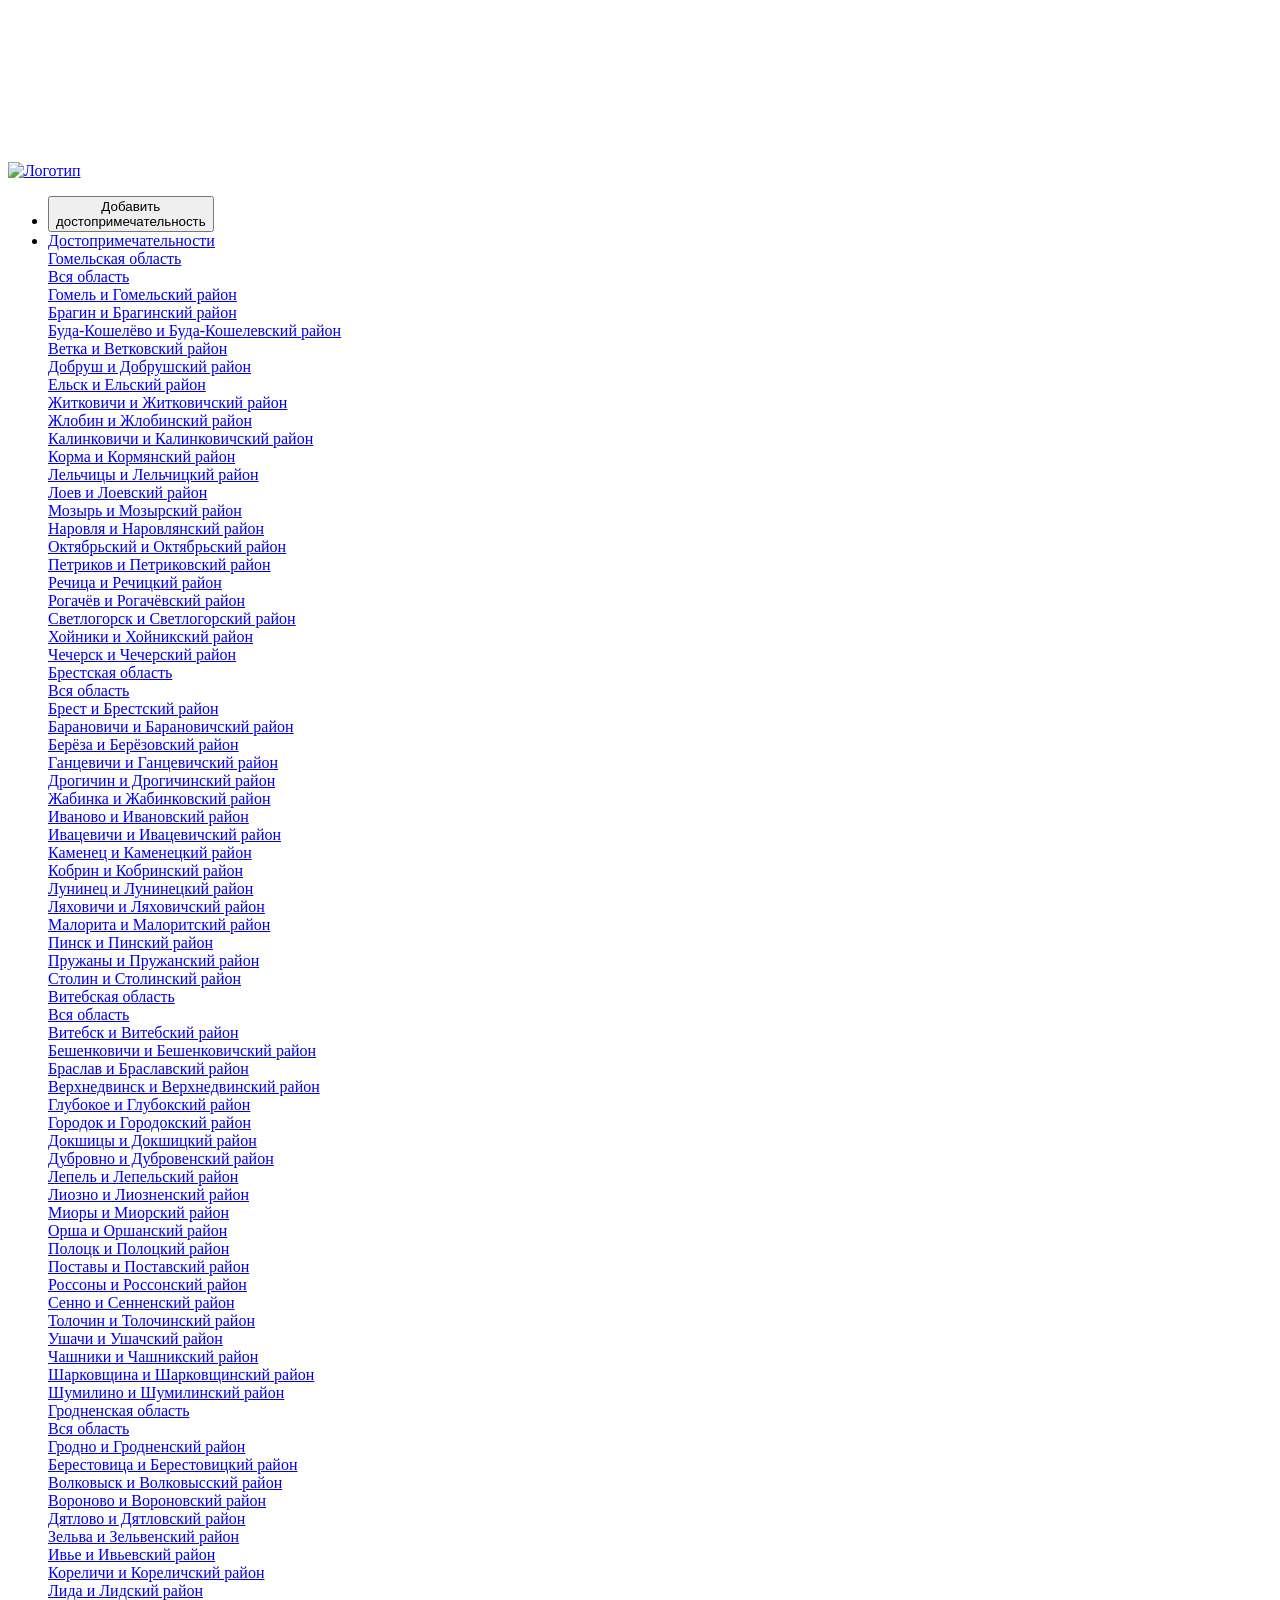
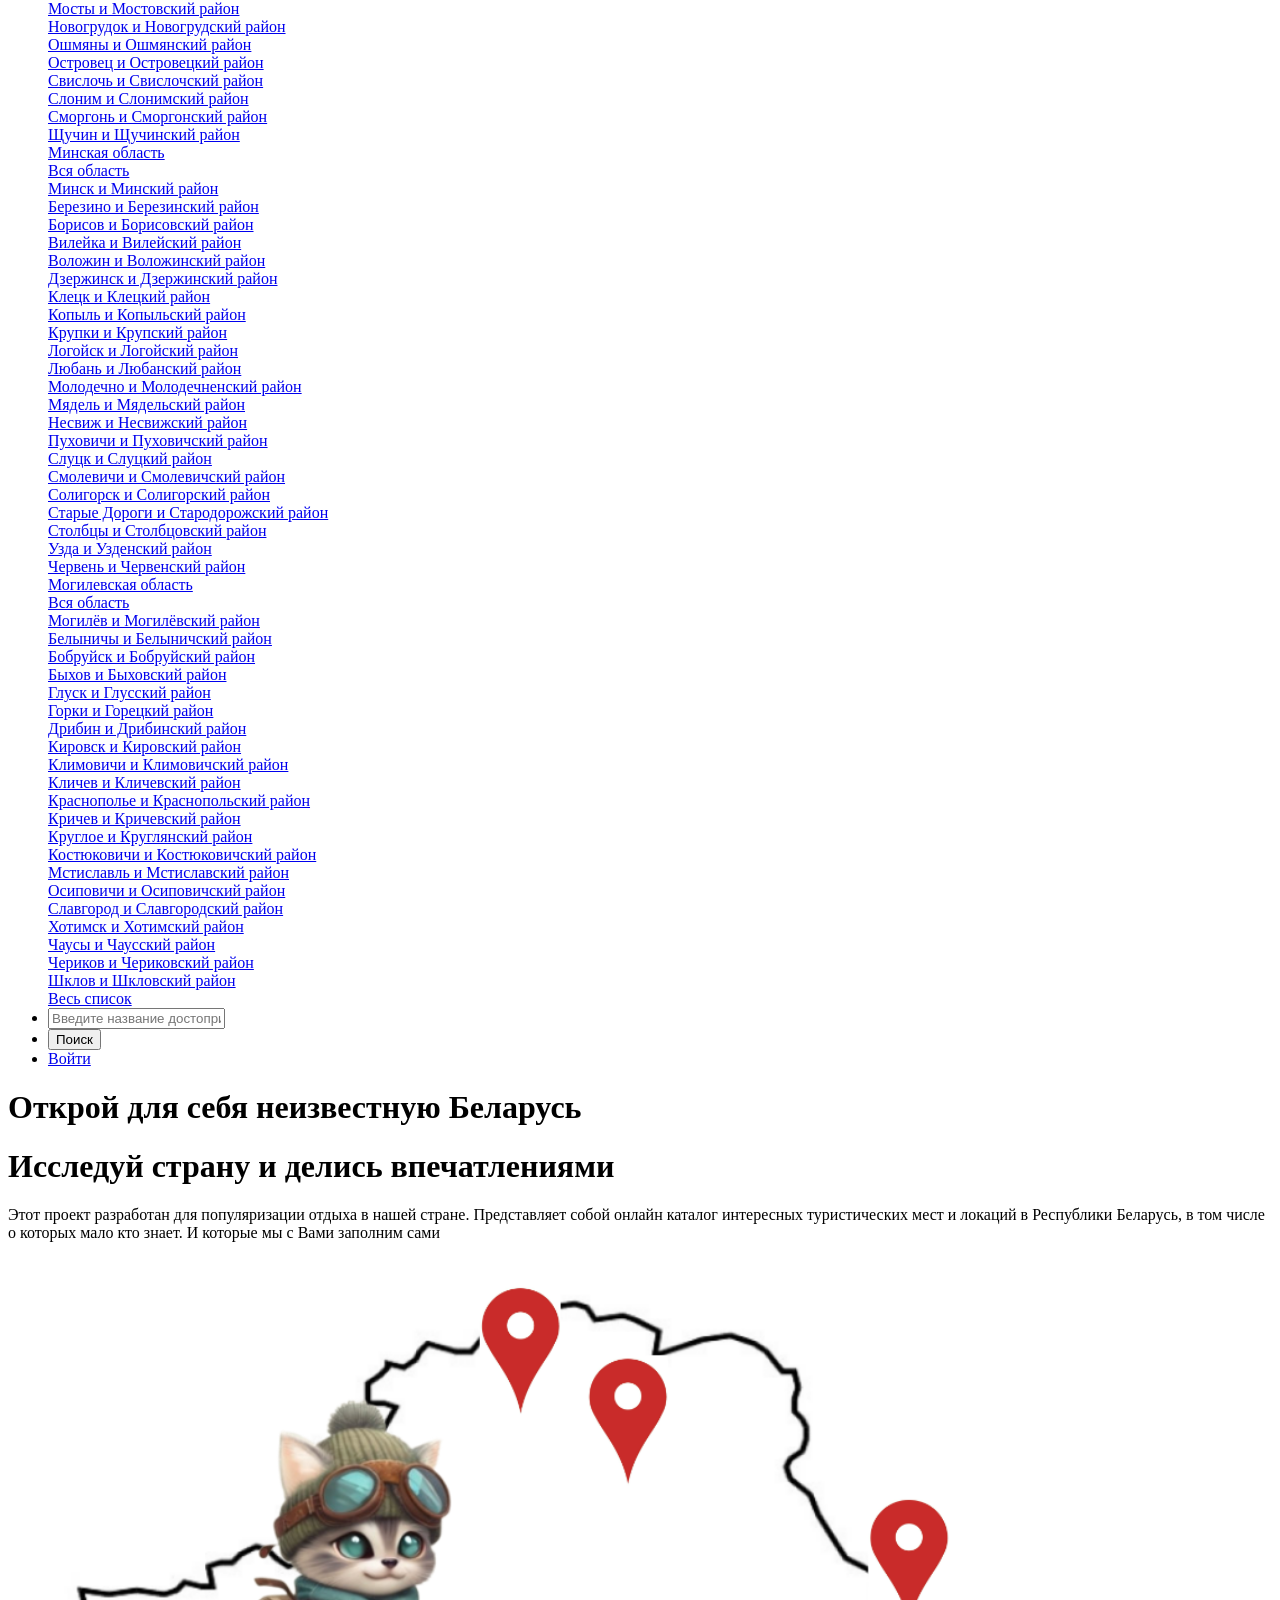
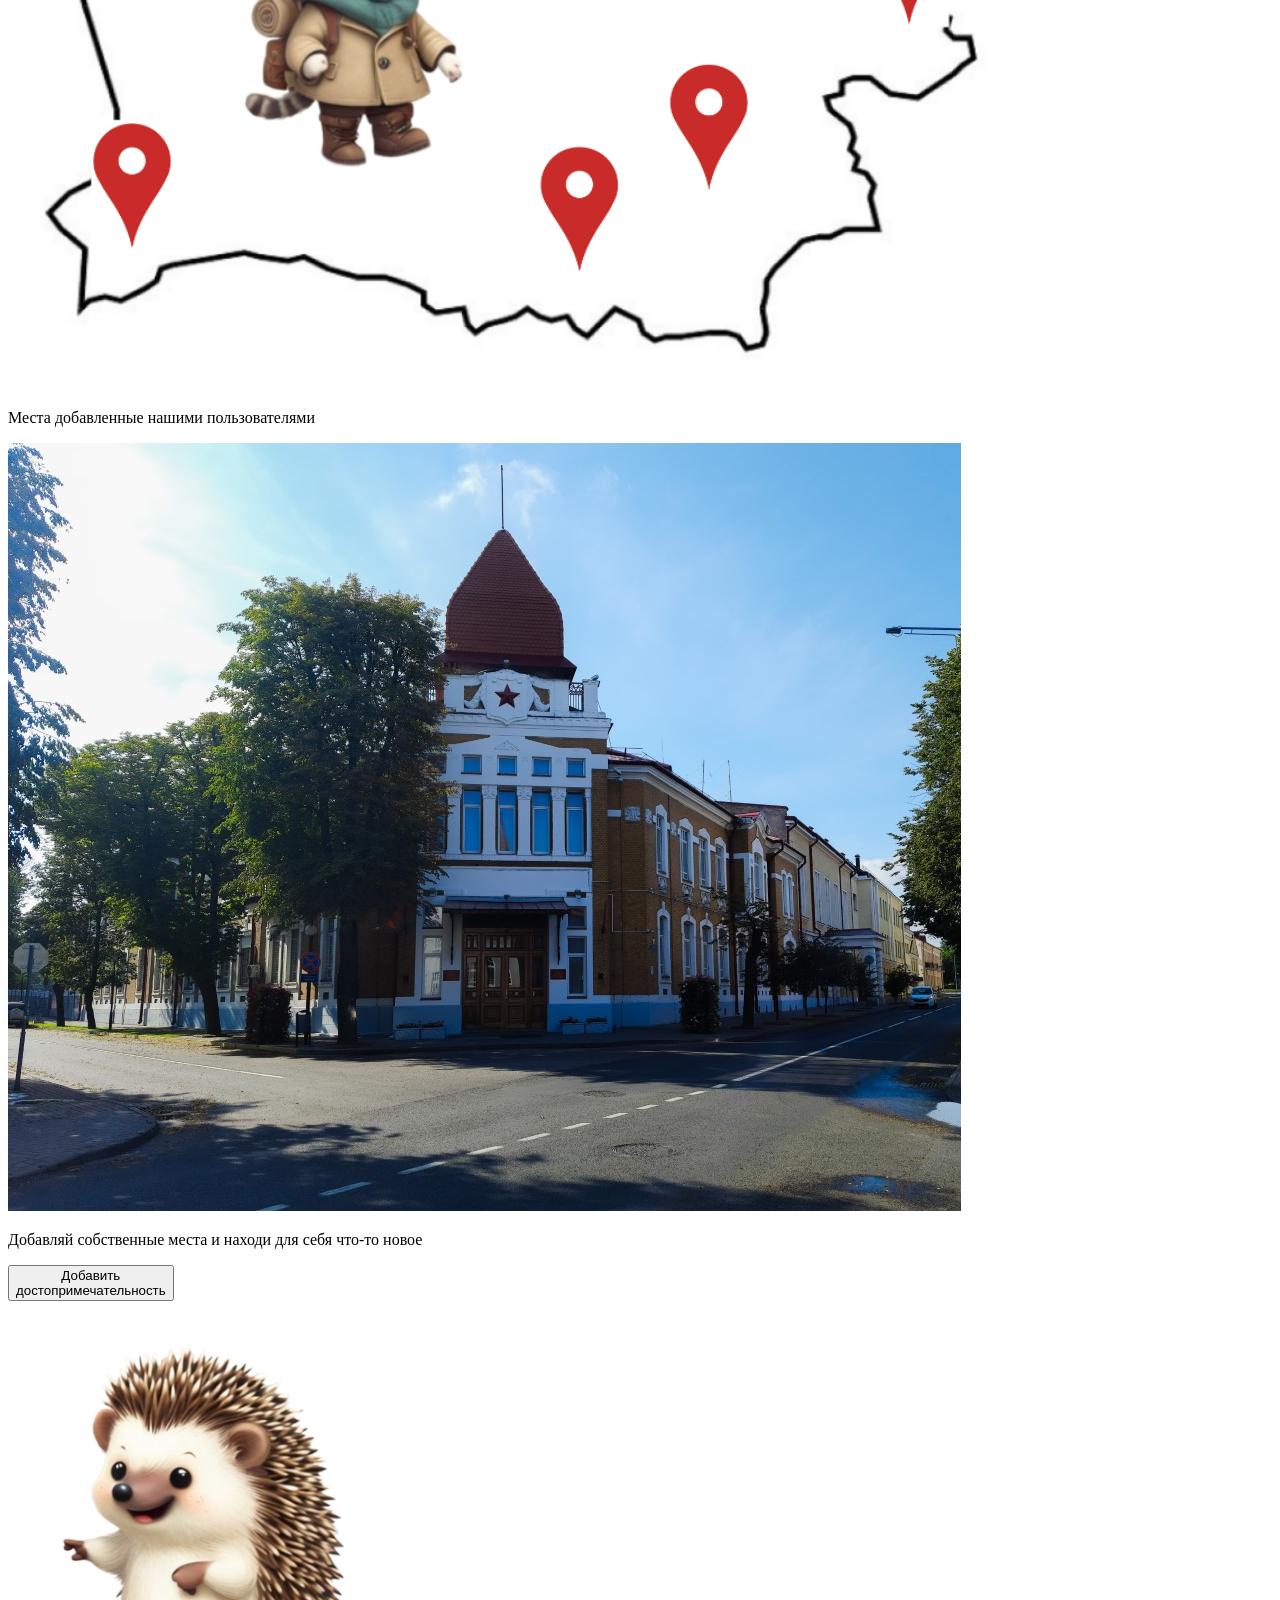
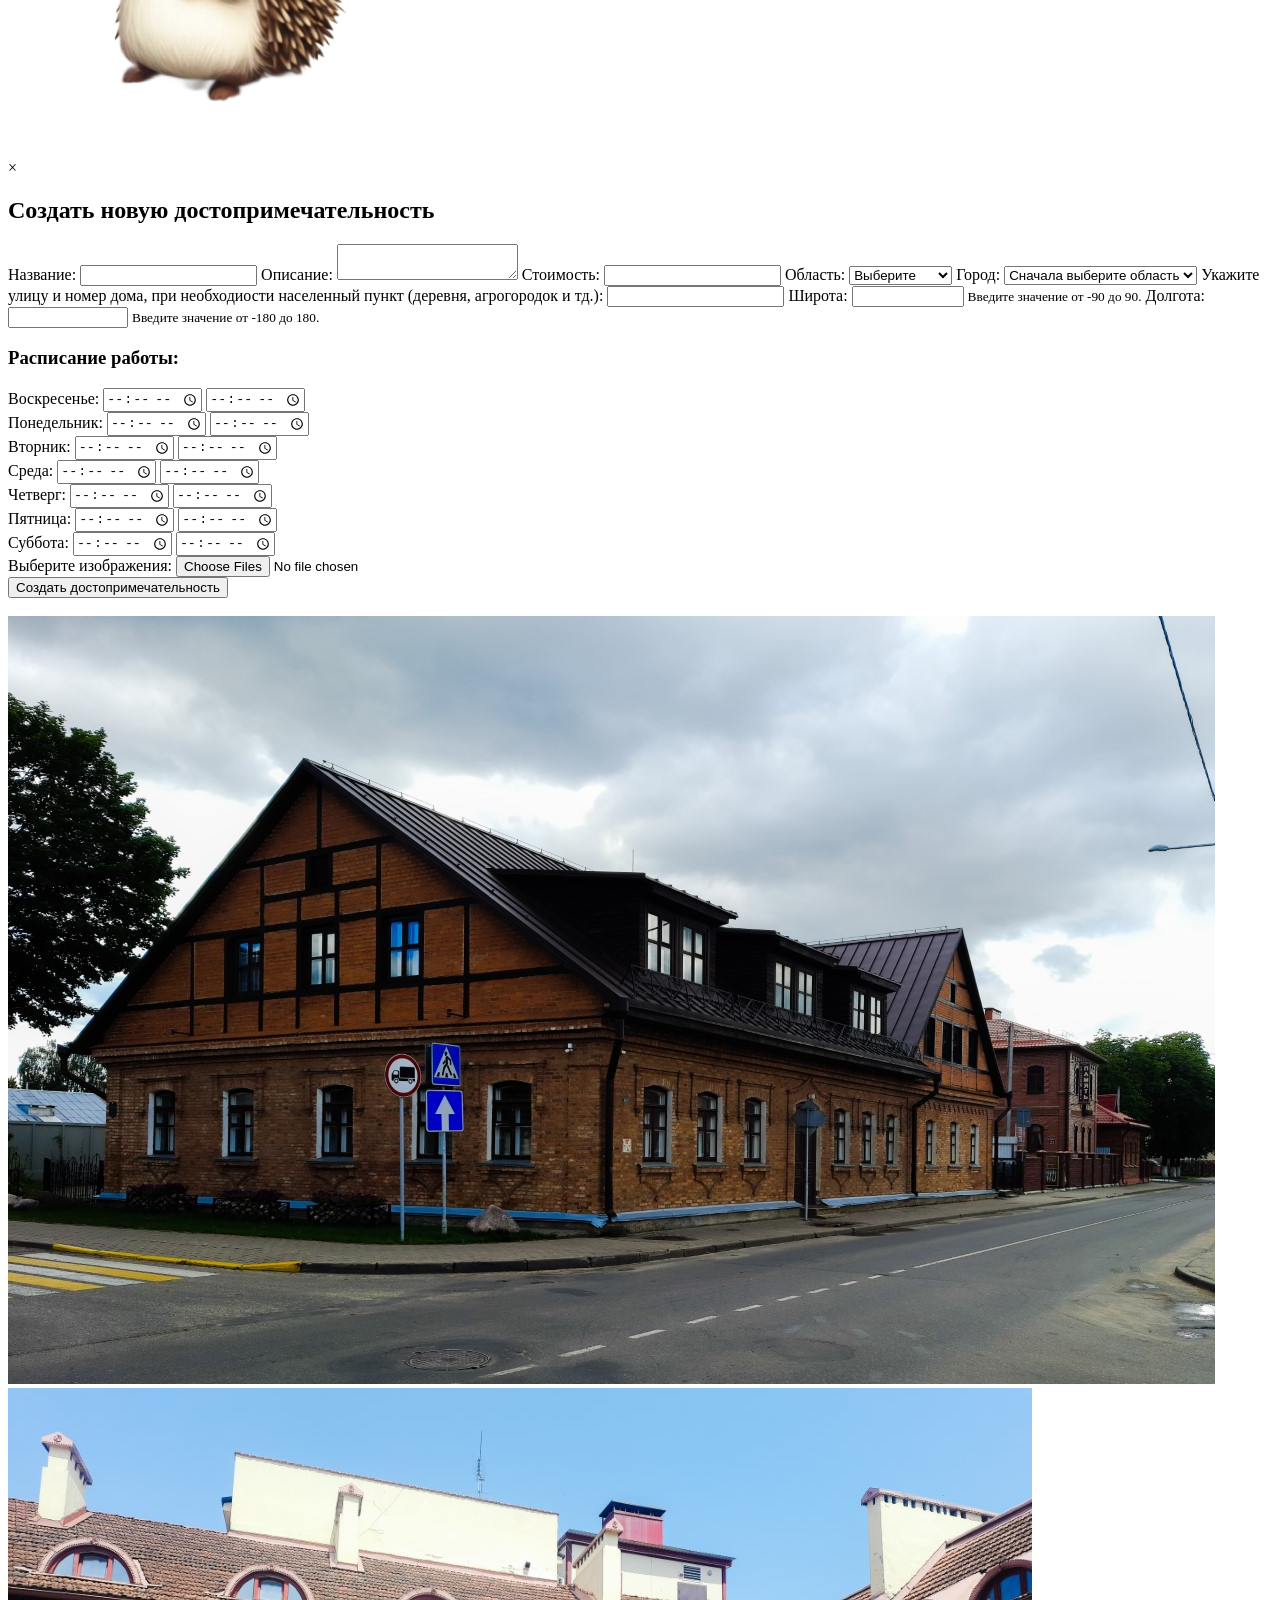
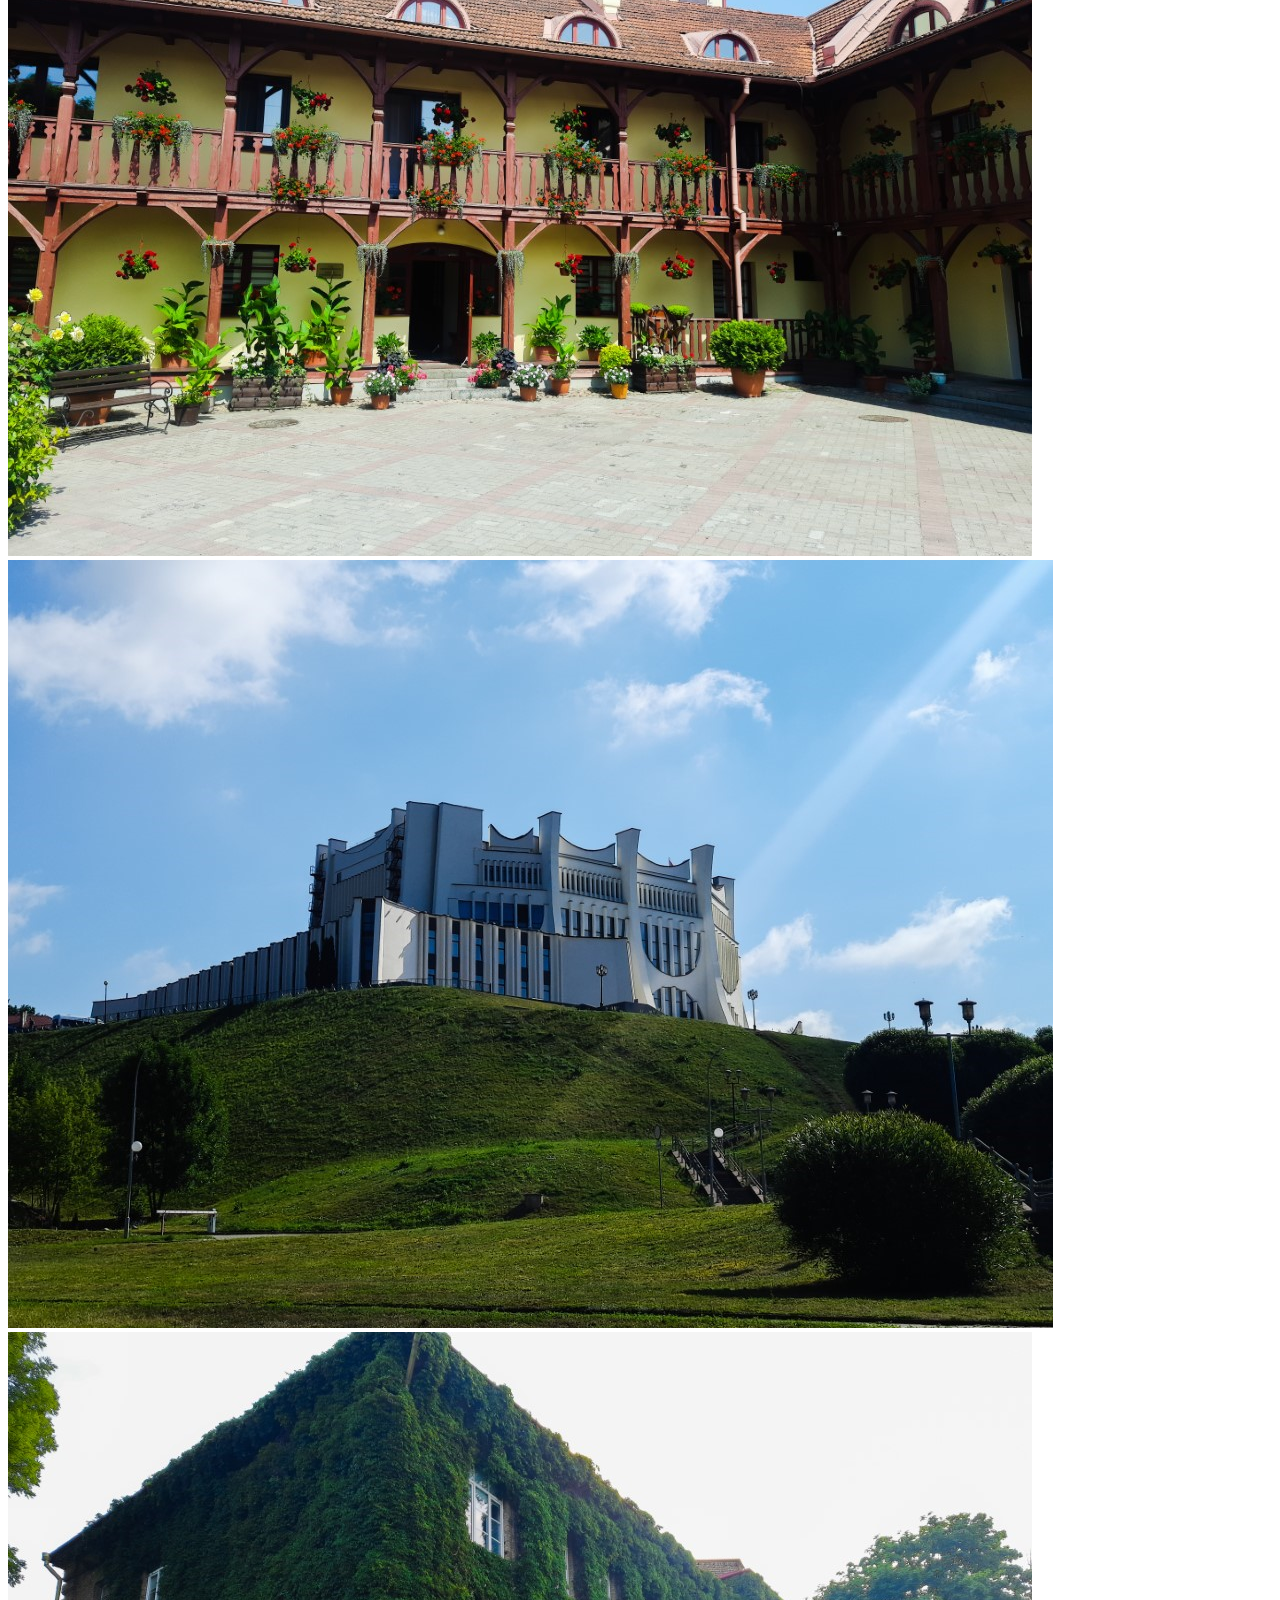
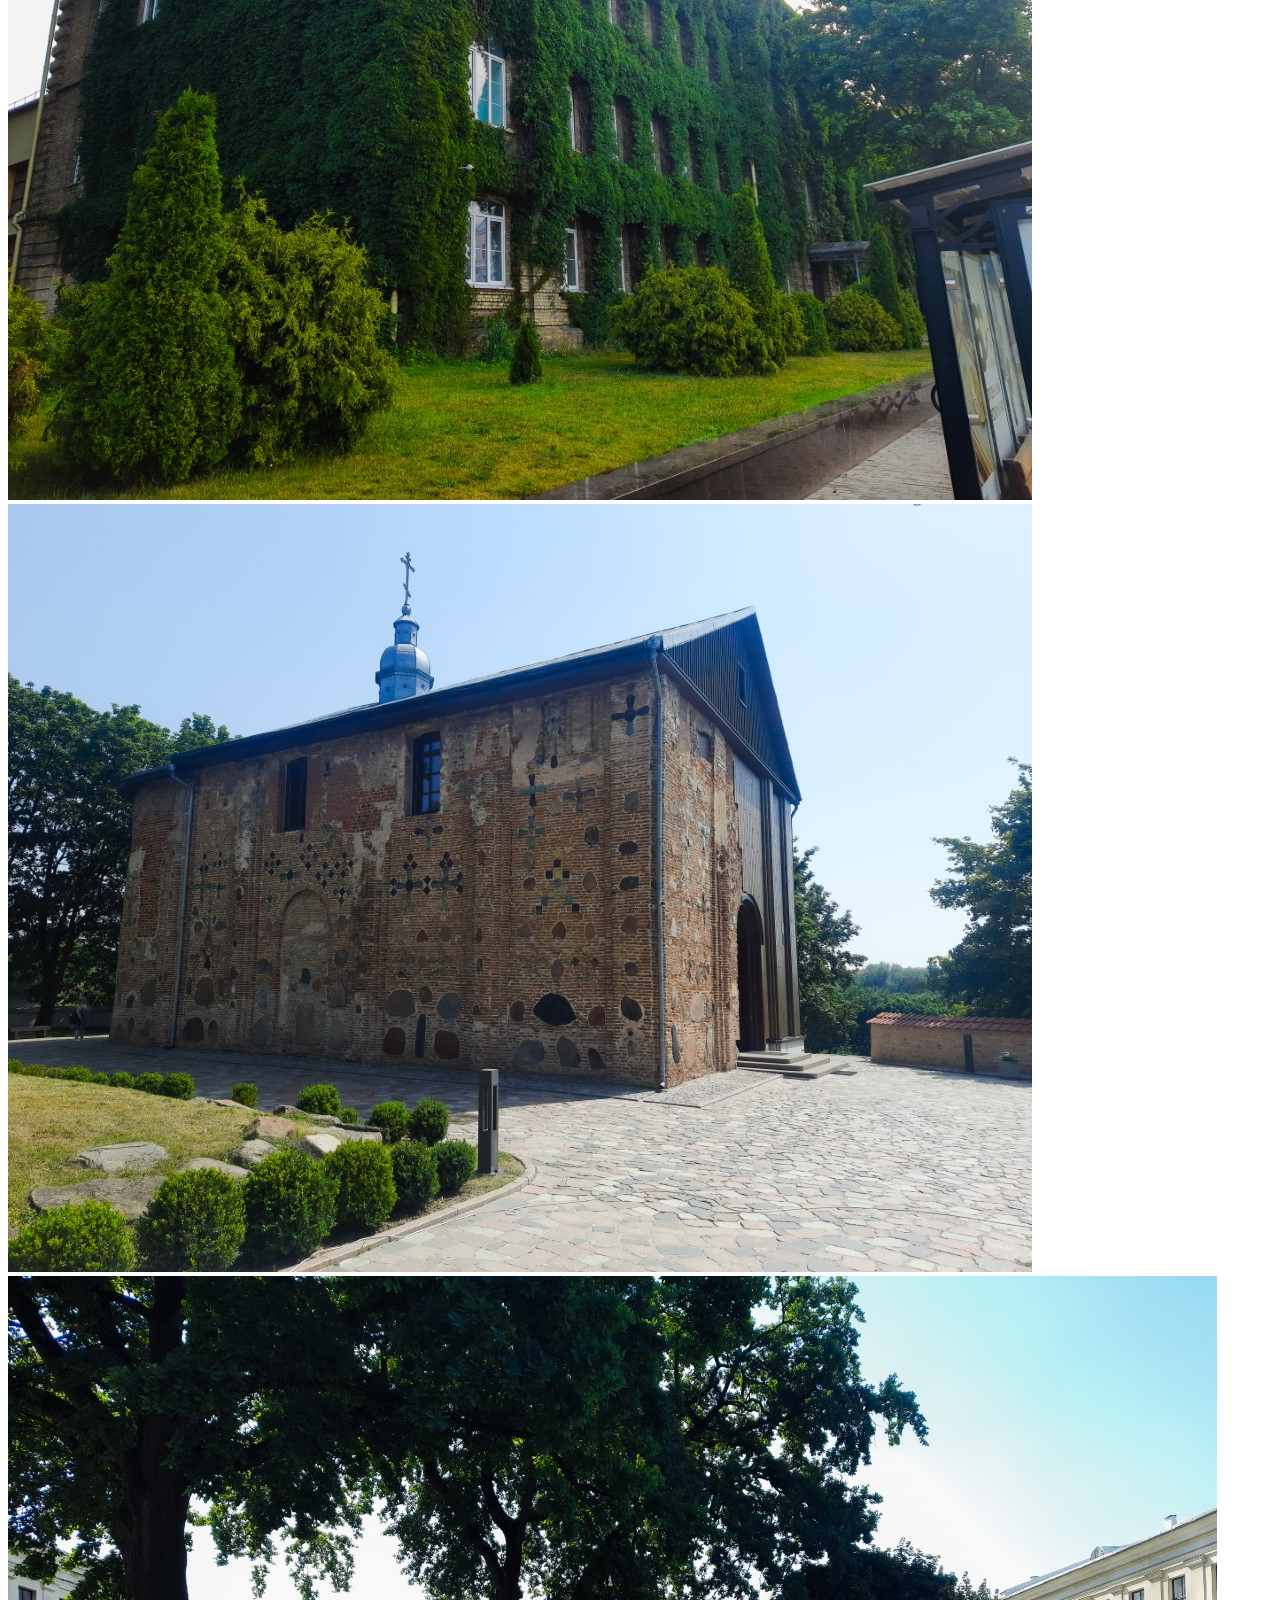
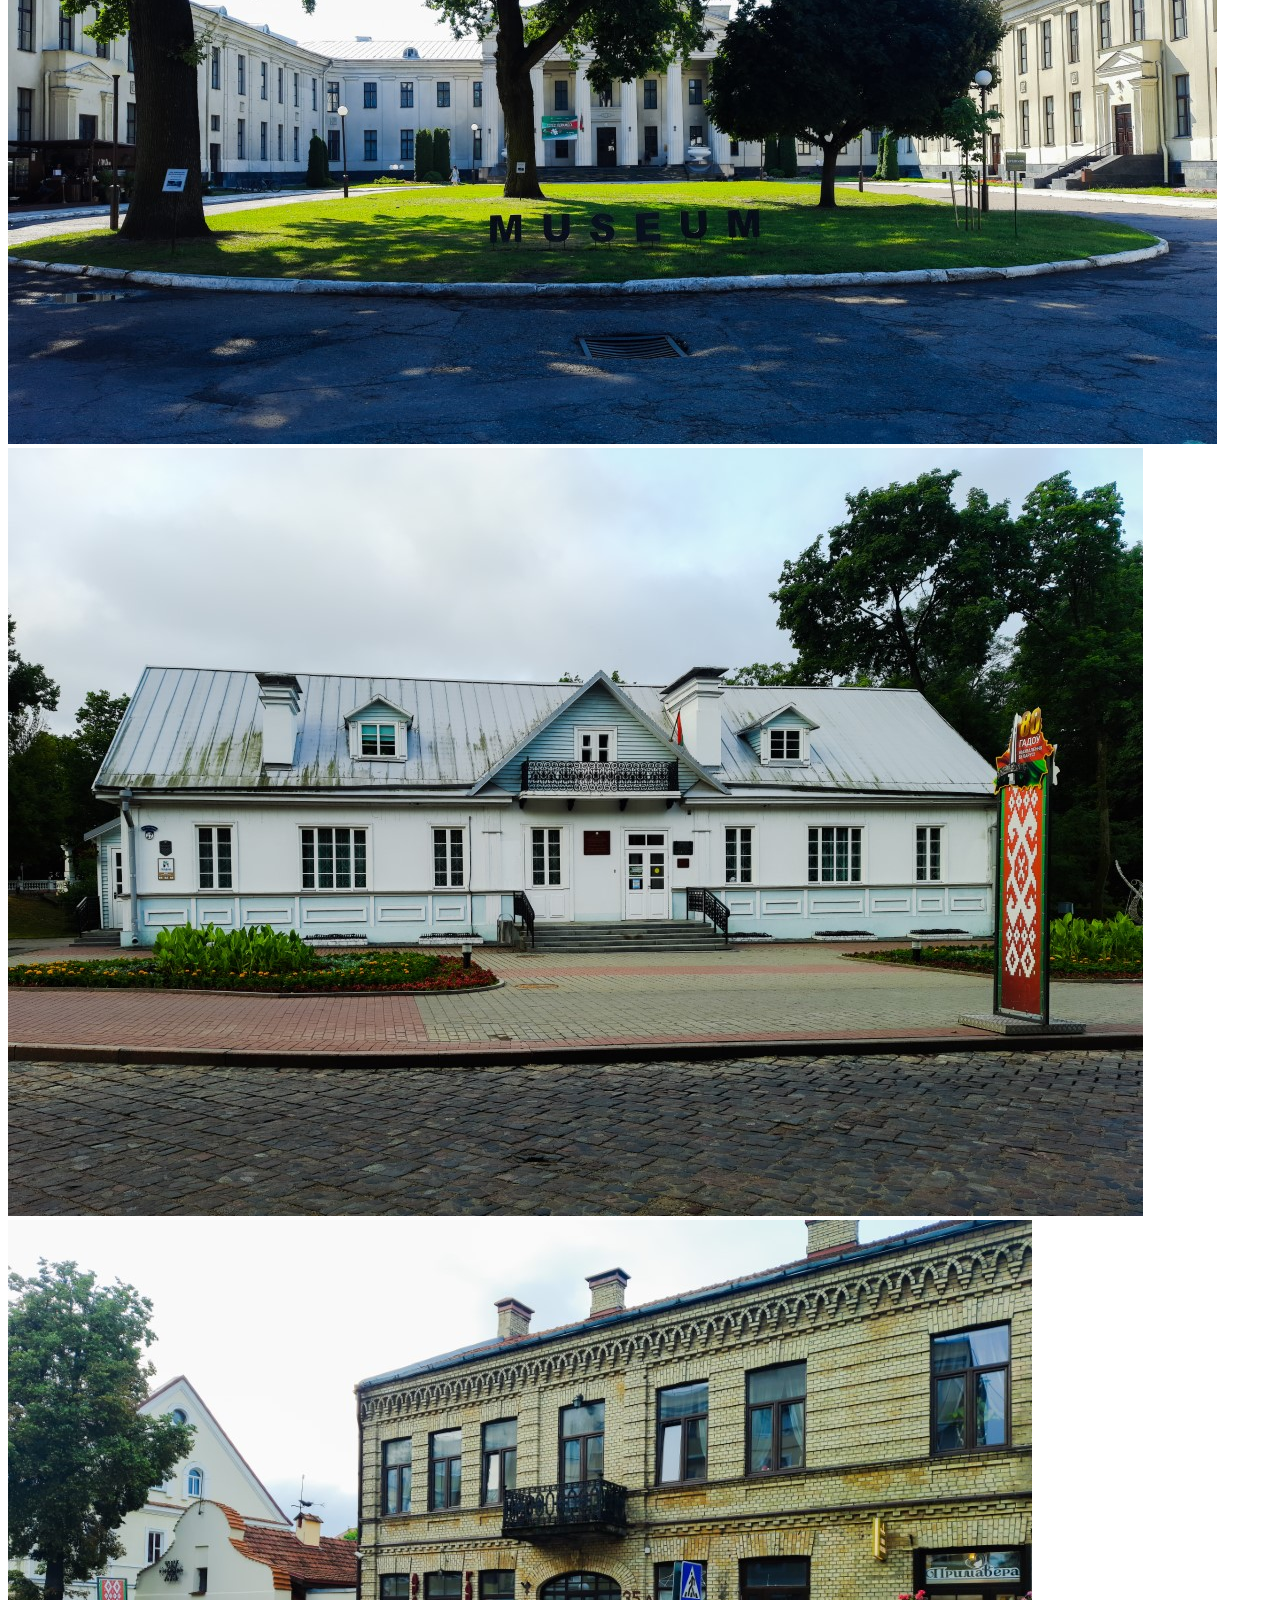
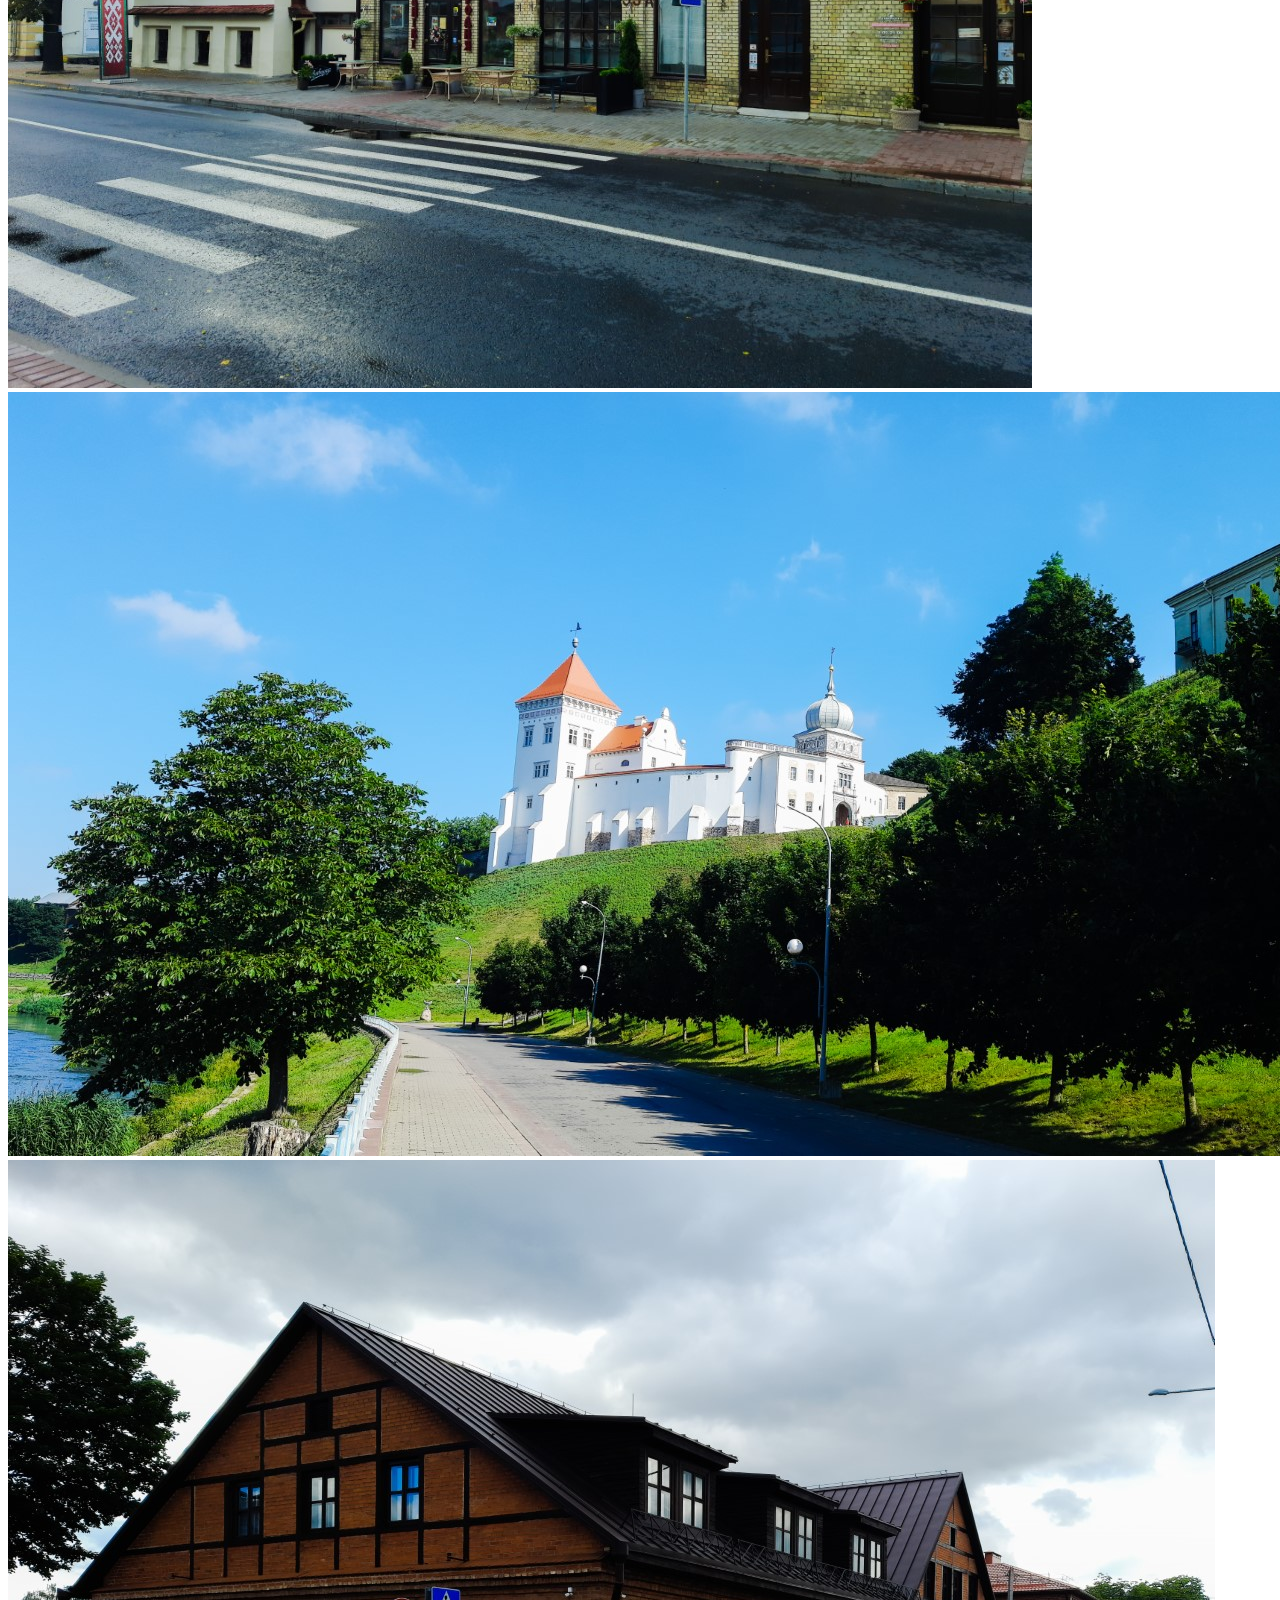
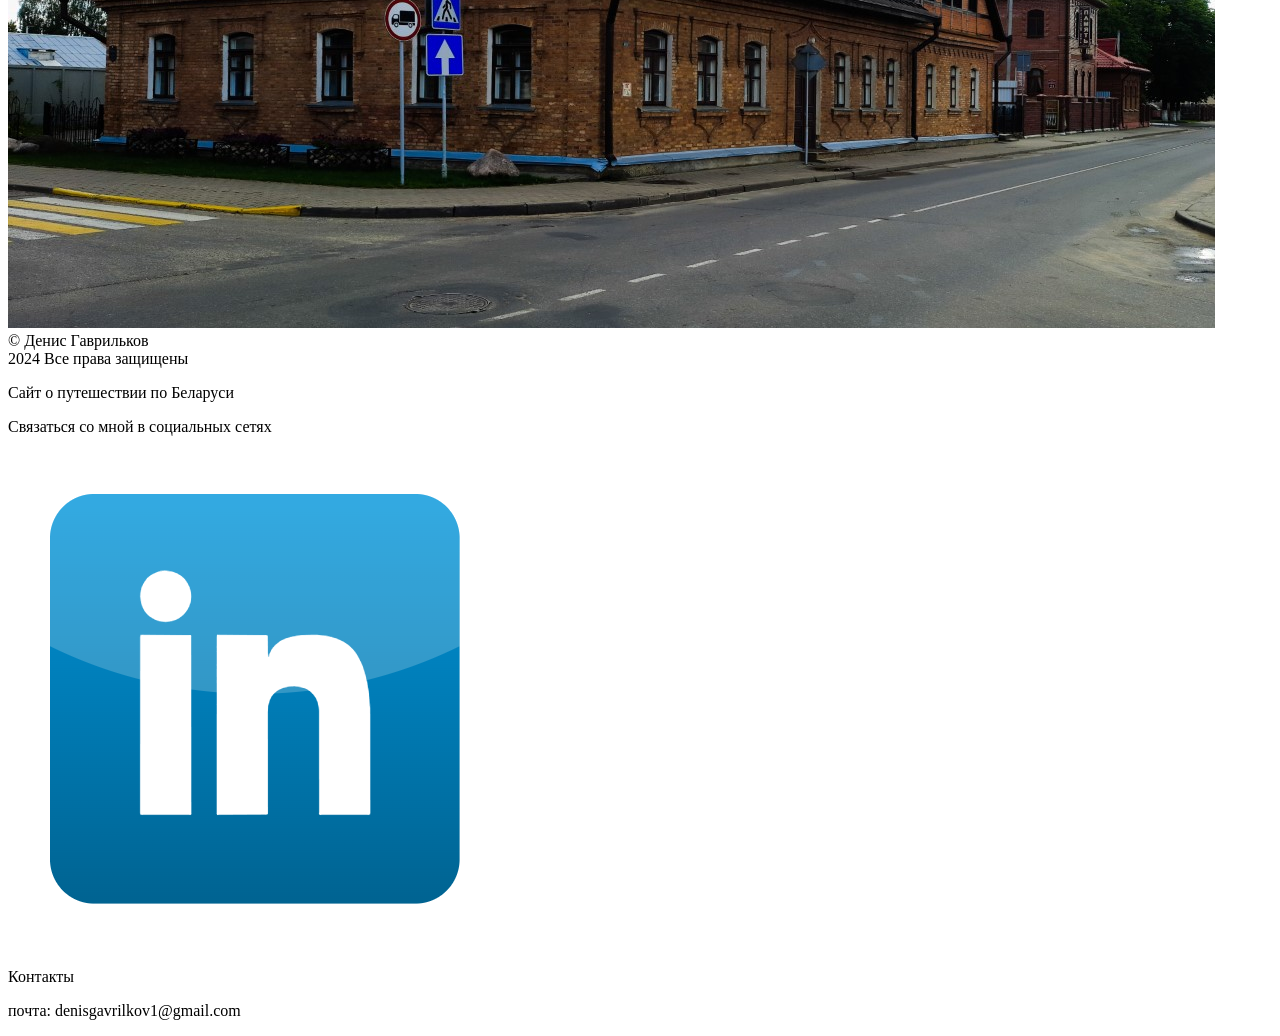
==== commit 33d0b70e: "corrected code" ====
--- a/TravelAroundBelarusProj/wwwroot/HTML/index.html
+++ b/TravelAroundBelarusProj/wwwroot/HTML/index.html
@@ -5,9 +5,11 @@
     <meta charset="UTF-8">
     <meta name="viewport" content="width=device-width, initial-scale=1.0">
     <title>Путешествие по Беларуси</title>
-    <link rel="stylesheet" href="/CSS/styles.css">
+    <link rel="stylesheet" href="/CSS/createForm.css">
+    <link rel="stylesheet" href="/CSS/index.css">
     <link rel="stylesheet" href="/CSS/attraction.css">
     <link rel="stylesheet" href="/CSS/footer.css">
+
 </head>
 <body>
     <div class="video-container">
@@ -24,7 +26,7 @@
                         </a>
                     </div>
                     <ul class="nav-links">
-                        <li><button id="createButton">Добавить<br />достопримечательность</button></li>
+                        <li><button class="createButton">Добавить<br />достопримечательность</button></li>
                         <li class="dropdown">
                             <a href="#" class="dropbtn">Достопримечательности</a>
                             <div class="dropdown-content">
@@ -486,7 +488,9 @@
                 <div class="column-group">
                     <p>Добавляй собственные места и находи для себя что-то новое</p>
                     <div class="row-Images-group">
-                        <li style="list-style-type: none;"><button id="createButton" class="btn-primary">Добавить <br /> достопримечательность</button></li>
+                        <li style="list-style-type: none;">
+                            <button class="createButton btn-primary">Добавить <br /> достопримечательность</button>
+                        </li>
                         <img src="/Images/вожык.png" alt="вожык" class="cat-image">
                     </div>
                 </div>
@@ -572,17 +576,10 @@
                             </div>
                         </div>
 
-                        <!--<div>
-                            <label for="imageFiles">Выберите изображения:</label>
-                            <input type="file" id="imageFiles" name="imageFiles" multiple accept="image/*">
-                            <button type="button" onclick="uploadImages()">Загрузить</button>
-                        </div>-->
-
                         <div>
                             <label for="imageFiles">Выберите изображения:</label>
                             <input type="file" id="imageFiles" name="imageFiles" multiple accept="image/*" onchange="displaySelectedImages()">
                             <div id="selectedImages"></div>
-                            <button type="button" onclick="uploadImages()">Загрузить</button>
                         </div>
 
                         <button type="submit">Создать достопримечательность</button>
@@ -624,15 +621,14 @@
                 <div class="footer-connect">
                     <p>Связаться со мной в социальных сетях</p>
                     <div class="footer-icons">
-                        <a href="#">
+                        <a href="https://www.linkedin.com/in/denis-gavrilkov-137782292/">
                             <img src="/Images/icons/in.jpg" alt="linkedin" class="in-image" />
                         </a>
-
                     </div>
                 </div> <!--"footer-connect"-->
                 <div class="footer-connect">
                     <p>Контакты</p>
-                    <p>почта denisgavrilkov1@gmail.com</p>
+                    <p>почта: denisgavrilkov1@gmail.com</p>
                 </div>
             </div> <!--"footer-row"-->
         </div> <!--container-->
